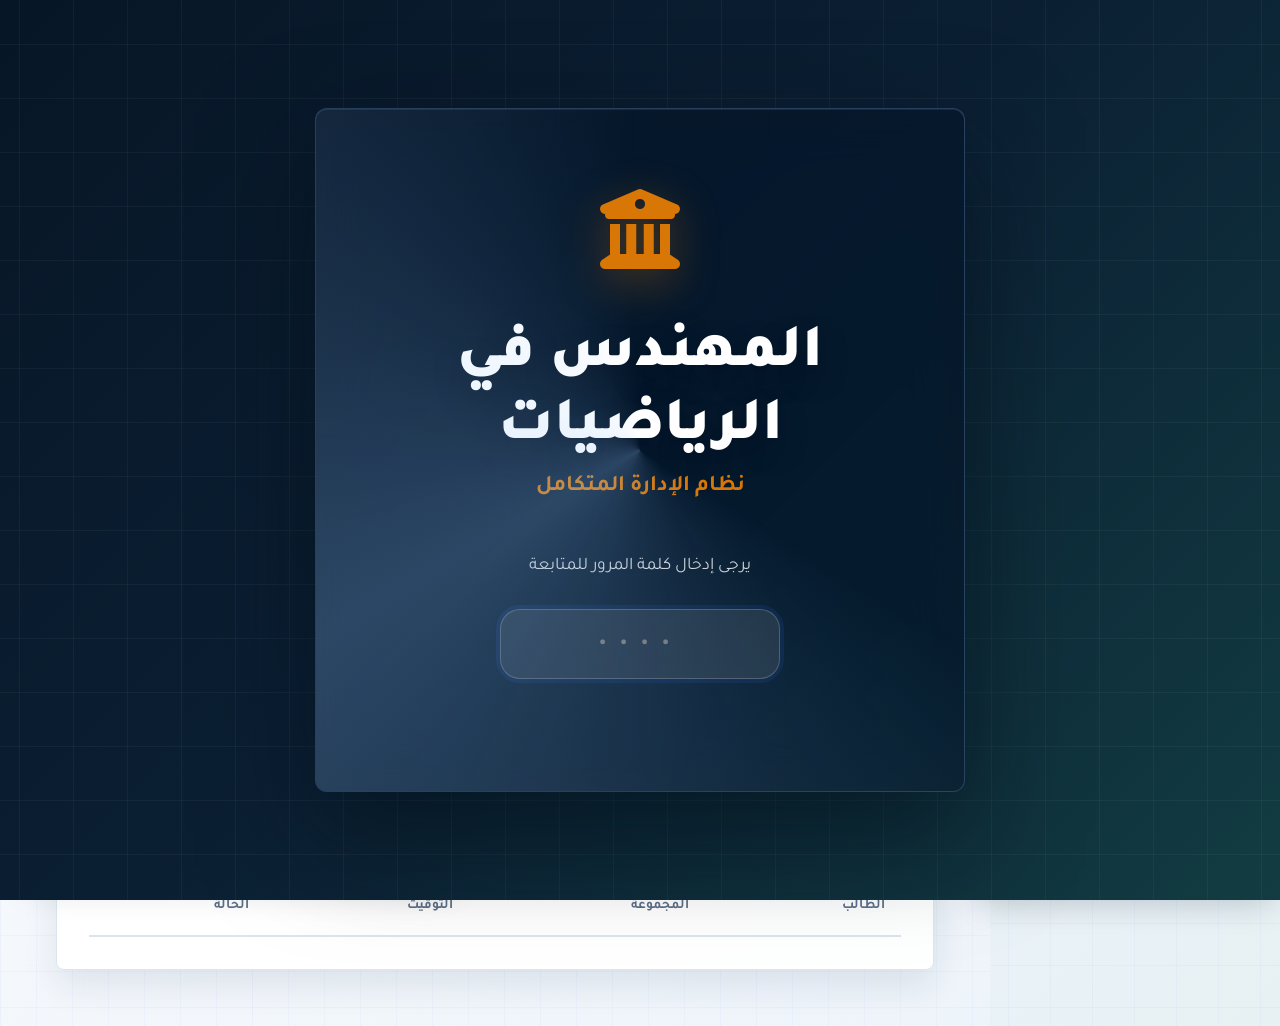
==== index.html @ e71663df "Add files via upload" ====
<!DOCTYPE html>
<html lang="ar" dir="rtl">

<head>
    <meta charset="UTF-8">
    <meta name="viewport" content="width=device-width, initial-scale=1.0">
    <meta name="theme-color" content="#4f46e5">
    <meta name="mobile-web-app-capable" content="yes">
    <meta name="apple-mobile-web-app-capable" content="yes">
    <meta name="apple-mobile-web-app-title" content="المهندس في الرياضيات">
    <title>المهندس في الرياضيات | نظام الإدارة</title>
    <style>
        .search-results-dropdown {
            position: absolute;
            top: 100%;
            left: 0;
            right: 0;
            background: white;
            border: 1px solid var(--border);
            border-radius: 12px;
            box-shadow: var(--shadow-lg);
            z-index: 1000;
            max-height: 250px;
            overflow-y: auto;
            margin-top: 5px;
        }

        .result-item {
            padding: 0.8rem 1.2rem;
            cursor: pointer;
            border-bottom: 1px solid var(--bg-light);
            transition: background 0.2s;
            text-align: right;
            display: flex;
            justify-content: space-between;
            align-items: center;
        }

        .result-item:hover {
            background: var(--bg-hover);
        }

        .result-item strong {
            color: var(--primary);
        }

        .result-item small {
            color: var(--text-muted);
            font-family: monospace;
        }

        .grid-archive {
            display: grid;
            grid-template-columns: repeat(auto-fill, minmax(280px, 1fr));
            gap: 1.5rem;
        }

        .status-badge {
            display: inline-flex;
            align-items: center;
            gap: 6px;
            padding: 4px 12px;
            border-radius: 99px;
            font-weight: 600;
            font-size: 0.85rem;
            text-transform: uppercase;
        }
    </style>
    <link rel="manifest" href="manifest.webmanifest">
    <link rel="icon" href="app-icon-192.png" type="image/png">
    <link rel="apple-touch-icon" href="apple-touch-icon.png">
    <link rel="stylesheet" href="style.css">
    <!-- Google Fonts: non-blocking عند offline -->
    <link rel="preconnect" href="https://fonts.googleapis.com">
    <link href="https://fonts.googleapis.com/css2?family=Outfit:wght@300;400;500;600;700&display=swap" rel="stylesheet"
        media="print" onload="this.media='all'" onerror="this.remove()">
    <noscript>
        <link href="https://fonts.googleapis.com/css2?family=Outfit:wght@300;400;500;600;700&display=swap"
            rel="stylesheet">
    </noscript>
    <style>
        /* Fallback font stack عند عدم توفر الإنترنت */
        body {
            font-family: 'Outfit', 'Segoe UI', Tahoma, Arial, sans-serif;
        }
    </style>
    <!-- Font Awesome: non-blocking عند offline -->
    <link rel="stylesheet" href="https://cdnjs.cloudflare.com/ajax/libs/font-awesome/6.4.0/css/all.min.css"
        media="print" onload="this.media='all'" onerror="this.remove()">
    <noscript>
        <link rel="stylesheet" href="https://cdnjs.cloudflare.com/ajax/libs/font-awesome/6.4.0/css/all.min.css">
    </noscript>
    <script src="https://cdn.jsdelivr.net/npm/chart.js" defer
        onerror="console.warn('Chart.js not available offline')"></script>
</head>

<body>

    <div class="splash-overlay" id="app-splash" style="display:flex;">
        <div class="splash-background"></div>
        <div class="splash-content">
            <div class="splash-glass">
                <div class="splash-logo" style="margin-bottom: 1.5rem;">
                    <i class="fas fa-university"></i>
                </div>
                <h1 class="splash-title" id="splash-center-name">المهندس في الرياضيات</h1>
                <p class="splash-subtitle">نظام الإدارة المتكامل</p>

                <div id="password-screen">
                    <p style="color: rgba(255,255,255,0.8); margin-bottom: 2rem; font-size: 1.1rem;">يرجى إدخال كلمة
                        المرور للمتابعة</p>
                    <div style="display: flex; gap: 0.5rem; justify-content: center; margin-bottom: 2rem;">
                        <input type="password" id="app-password-input" class="form-input"
                            style="width: 280px; text-align: center; font-size: 2rem; letter-spacing: 12px; height: 70px; margin-bottom: 0; background: rgba(255,255,255,0.1); border-color: rgba(255,255,255,0.2); color: #fff; border-radius: 20px;"
                            placeholder="••••" maxlength="8" oninput="checkAppPassword(this.value)">
                    </div>
                    <div id="password-error"
                        style="color: #f43f5e; font-weight: 700; display: none; margin-bottom: 1rem;">
                        <i class="fas fa-exclamation-triangle"></i> كلمة المرور غير صحيحة!
                    </div>
                    <div id="password-success"
                        style="color: #10b981; font-weight: 700; display: none; margin-bottom: 1rem;">
                        <i class="fas fa-check-circle"></i> تم تسجيل الدخول بنجاح!
                    </div>
                </div>

                <div id="loading-screen" style="display: none;">
                    <div class="splash-glass-loader">
                        <div class="splash-loader">
                            <div class="loader-bar"></div>
                        </div>
                    </div>
                    <p class="splash-welcome" style="color: #fff; font-size: 1.1rem; margin-top: 1rem;">جاري تهيئة
                        النظام...</p>
                </div>
            </div>
        </div>
    </div>

    <div class="sidebar-overlay" onclick="toggleMobileSidebar()" id="sidebar-overlay"></div>

    <!-- Sidebar -->
    <aside class="sidebar" id="sidebar">
        <div class="logo">
            <i class="fas fa-book-open"></i> <span id="nav-logo-name">المهندس في الرياضيات</span>
        </div>
        <div id="current-grade-badge"
            style="text-align: center; margin-bottom: 1.5rem; padding: 0.5rem; background: var(--bg-light); border-radius: 10px; font-weight: 700; color: var(--primary);">
            الصف الدراسي
        </div>
        <button class="btn" onclick="showGradeSelection()"
            style="width: 100%; margin-bottom: 1.5rem; background: var(--primary); color: white; border-radius: 12px; font-weight: 600; font-size: 0.9rem;">
            <i class="fas fa-layer-group"></i> بوابة اختيار المرحلة
        </button>
        <nav>
            <ul class="nav-links">
                <li class="nav-item" data-rbac="all" data-secretary-visible>
                    <a href="#" class="nav-link" onclick="showGradeSelection()">
                        <i class="fas fa-university" style="color: var(--accent);"></i>
                        <span>إدارة المجموعات والمراحل</span>
                    </a>
                </li>
                <li class="nav-item" data-rbac="admin">
                    <a href="#" class="nav-link active" id="nav-dashboard" onclick="showSection('dashboard', this)">
                        <i class="fas fa-home"></i>
                        <span>الرئيسية | الملخص</span>
                    </a>
                </li>
                <li class="nav-item" data-rbac="admin">
                    <a href="#" class="nav-link" id="nav-login-systems" onclick="showSection('login-systems', this)">
                        <i class="fas fa-user-shield" style="color:#f59e0b;"></i>
                        <span>أنظمة الدخول</span>
                    </a>
                </li>
                <li class="nav-item" data-rbac="all" data-secretary-visible>
                    <a href="#" class="nav-link" onclick="showSection('students', this)">
                        <i class="fas fa-user-graduate"></i>
                        <span>إدارة الطلاب</span>
                    </a>
                </li>
                <li class="nav-item" data-rbac="all" data-secretary-visible>
                    <a href="#" class="nav-link" onclick="showSection('attendance', this)">
                        <i class="fas fa-qrcode"></i>
                        <span>الحضور والمسح</span>
                    </a>
                </li>
                <li class="nav-item" data-rbac="all">
                    <a href="#" class="nav-link" id="nav-subscriptions" onclick="showSection('subscriptions', this)">
                        <i class="fas fa-money-check-alt" style="color:#10b981;"></i>
                        <span>تسجيل الاشتراكات الشهرية</span>
                    </a>
                </li>
                <li class="nav-item" data-rbac="all" data-secretary-visible>
                    <a href="#" class="nav-link" id="nav-groups" onclick="showSection('groups', this)">
                        <i class="fas fa-layer-group"></i> إدارة المجموعات
                    </a>
                </li>
                <li class="nav-item" data-rbac="all" data-secretary-visible>
                    <a href="#" class="nav-link" onclick="showSection('absence', this)">
                        <i class="fas fa-user-clock"></i>
                        <span>متابعة الغياب اليومي</span>
                    </a>
                </li>
                <li class="nav-item" data-rbac="all">
                    <a href="#" class="nav-link" onclick="showSection('exams', this)">
                        <i class="fas fa-file-invoice"></i>
                        <span>نتائج الامتحانات</span>
                    </a>
                </li>
                <li class="nav-item" data-rbac="all">
                    <a href="#" class="nav-link" id="nav-ai-exam-builder"
                        onclick="showSection('ai-exam-builder', this)">
                        <i class="fas fa-robot" style="color:#7c3aed;"></i>
                        <span>اختبارات الذكاء الاصطناعي</span>
                    </a>
                </li>


                <li class="nav-item" data-rbac="all">
                    <a href="#" class="nav-link" onclick="showSection('fast-grading', this)">
                        <i class="fas fa-bolt" style="color:var(--vibrant-orange)"></i>
                        <span>الرصد السريع</span>
                    </a>
                </li>
                <li class="nav-item" data-rbac="admin">
                    <a href="#" class="nav-link" id="nav-certificates" onclick="showSection('certificates', this)">
                        <i class="fas fa-certificate"></i> الشهادات
                    </a>
                </li>
                <li class="nav-item" data-rbac="admin">
                    <a href="#" class="nav-link" id="nav-hall" onclick="showSection('hall', this)">
                        <i class="fas fa-trophy"></i> لوحة الشرف
                    </a>
                </li>
                <li class="nav-item" data-rbac="admin">
                    <a href="#" class="nav-link" id="nav-analytics" onclick="showSection('analytics', this)">
                        <i class="fas fa-brain"></i> تحليلات AI
                    </a>
                </li>


                <li class="nav-item" data-rbac="admin">
                    <a href="#" class="nav-link" id="nav-daily-treasury" onclick="showSection('daily-treasury', this)">
                        <i class="fas fa-cash-register" style="color:var(--accent)"></i>
                        <span>الخزنة اليومية (العهدة)</span>
                    </a>
                </li>
                <li class="nav-item" data-rbac="admin">
                    <a href="#" class="nav-link" id="nav-shifts" onclick="showSection('shifts', this)">
                        <i class="fas fa-clock" style="color:var(--royal-gold)"></i>
                        <span>تسجيل الشفتات (Staff)</span>
                    </a>
                </li>
                <li class="nav-item" data-rbac="admin">
                    <a href="#" class="nav-link" id="nav-teachers" onclick="showSection('teachers', this)">
                        <i class="fas fa-chalkboard-teacher" style="color:#8b5cf6;"></i>
                        <span>حسابات المدرسين</span>
                    </a>
                </li>
                <li class="nav-item" data-rbac="admin">
                    <a href="#" class="nav-link" id="nav-teachers-attendance"
                        onclick="showSection('teachers-attendance', this)">
                        <i class="fas fa-clipboard-check" style="color:#0ea5e9;"></i>
                        <span>تحضير المدرسين</span>
                    </a>
                </li>
                <li class="nav-item" data-rbac="admin">
                    <a href="#" class="nav-link" id="nav-halls"
                        onclick="showSection('halls', this)">
                        <i class="fas fa-building" style="color:#8b5cf6;"></i>
                        <span>إدارة القاعات</span>
                    </a>
                </li>
                <li class="nav-item" data-rbac="admin">
                    <a href="#" class="nav-link" id="nav-canteen"
                        onclick="showSection('canteen', this)">
                        <i class="fas fa-store" style="color:#f59e0b;"></i>
                        <span>حساب الكانتين</span>
                    </a>
                </li>
                <li class="nav-item" data-rbac="admin">
                    <a href="#" class="nav-link" onclick="showSection('payments', this)">
                        <i class="fas fa-wallet"></i>
                        <span>الخزينة والمالية</span>
                    </a>
                </li>
                <li class="nav-item" data-rbac="all">
                    <a href="#" class="nav-link" id="nav-receipts" onclick="showSection('receipts', this)">
                        <i class="fas fa-receipt" style="color:var(--vibrant-orange)"></i>
                        <span>وصولات الدفع</span>
                    </a>
                </li>
                <li class="nav-item" data-rbac="admin">
                    <a href="#" class="nav-link" id="nav-backup" onclick="showSection('backup', this)">
                        <i class="fas fa-shield-alt" style="color:var(--accent)"></i>
                        <span>مركز حماية البيانات</span>
                    </a>
                </li>
                <li class="nav-item" data-rbac="all">
                    <a href="#" class="nav-link" id="nav-idcards" onclick="showSection('idcards', this)">
                        <i class="fas fa-id-card" style="color:var(--electric-cyan)"></i>
                        <span>طباعة الأكواد</span>
                    </a>
                </li>
                <li class="nav-item" data-rbac="admin">
                    <a href="#" class="nav-link" id="nav-platform-codes" onclick="showSection('platform-codes', this)">
                        <i class="fas fa-ticket-alt" style="color:var(--accent)"></i>
                        <span>أكواد المنصة</span>
                    </a>
                </li>
                <li class="nav-item" data-rbac="admin">
                    <a href="#" class="nav-link" id="nav-platform-activation"
                        onclick="showSection('platform-activation', this)">
                        <i class="fas fa-graduation-cap" style="color:#8b5cf6"></i>
                        <span>تفعيل كورسات المنصة</span>
                    </a>
                </li>
                <li class="nav-item" data-rbac="all" data-secretary-visible
                    style="margin-top: 1rem; border-top: 1px solid rgba(255,255,255,0.1); padding-top: 1rem;">
                    <button class="btn btn-primary" onclick="enterPortalMode()"
                        style="width: 100%; border-radius: 12px; height: 50px;">
                        <i class="fas fa-door-open"></i> بوابة الحضور
                    </button>
                </li>
            </ul>
        </nav>
        <div style="padding: 1rem; border-top: 1px solid var(--border); margin-top: auto;">
            <div style="display: flex; align-items: center; gap: 8px; margin-bottom: 0.5rem; font-size: 0.8rem;">
                <span id="sync-indicator"
                    style="width: 8px; height: 8px; background: #94a3b8; border-radius: 50%;"></span>
                <span id="sync-status" style="color: var(--text-muted);">غير متصل بالمجلد</span>
            </div>
            <button id="link-folder-btn" class="btn"
                style="width: 100%; font-size: 0.75rem; background: var(--bg-light); border: 1px solid var(--border); border-radius: 8px; padding: 8px;">
                <i class="fas fa-link"></i> <span>ربط مجلد المزامنة</span>
            </button>
        </div>
    </aside>

    <!-- Main Content -->
    <main class="main-content">
        <header>
            <div style="display: flex; align-items: center; gap: 1rem;">
                <!-- Mobile Menu Toggle -->
                <button class="mobile-toggle" onclick="toggleMobileSidebar()" style="display: none;">
                    <i class="fas fa-bars"></i>
                </button>
                <div class="header-text">
                    <h1 id="page-title">مرحباً بك! 👋</h1>
                    <p style="color: var(--text-muted); margin-top: 0.5rem; font-size: 0.9rem;">إليك ملخص ما يحدث
                        اليوم
                        في دروسك.</p>
                </div>
            </div>
            <div style="display: flex; align-items: center; gap: 1rem;">
                <!-- Zoom Controls -->

                <!-- ─── زرار تثبيت التطبيق كـ PWA ─── -->
                <button id="pwa-install-btn" style="display:none; align-items:center; gap:8px; 
                         background: linear-gradient(135deg, #4f46e5, #7c3aed); 
                         color:white; border:none; border-radius:12px; 
                         padding:0.6rem 1.2rem; font-weight:700; font-size:0.9rem;
                         cursor:pointer; box-shadow: 0 4px 15px rgba(79,70,229,0.4);" onclick="triggerPWAInstall()">
                    <i class="fas fa-download"></i>
                    <span>تثبيت التطبيق</span>
                </button>
                <div class="zoom-controls">
                    <button onclick="changeAppZoom(-0.1)" class="btn-zoom" title="تصغير"><i
                            class="fas fa-search-minus"></i></button>
                    <span id="zoom-value" style="font-weight: 700; min-width: 40px; text-align: center;">100%</span>
                    <button onclick="changeAppZoom(0.1)" class="btn-zoom" title="تكبير"><i
                            class="fas fa-search-plus"></i></button>
                    <button onclick="resetAppZoom()" class="btn-zoom" style="margin-right: 5px;" title="إعادة ضبط"><i
                            class="fas fa-sync-alt"></i></button>
                </div>

                <div class="user-profile">
                    <div id="grade-label"
                        style="margin-left: 1rem; font-weight: 700; color: var(--primary); padding: 0.3rem 0.8rem; background: rgba(79, 70, 229, 0.1); border-radius: 50px;">
                        ... الدراسية</div>
                    <div class="avatar">M</div>
                    <span style="font-weight: 600;">المدير العام</span>
                </div>
            </div>
        </header>

        <!-- Dashboard Section -->
        <section id="dashboard-section" class="fade-in">
            <div style="display: flex; gap: 1rem; margin-bottom: 2rem; justify-content: flex-end;">
                <button class="btn"
                    style="background: rgba(16, 185, 129, 0.1); color: var(--accent); border: 1px solid var(--accent); border-radius: 12px; font-weight: 700; padding: 0.8rem 1.5rem;"
                    onclick="exportData()">
                    <i class="fas fa-shield-alt"></i> نسخة احتياطية سريعة
                </button>
                <button class="btn"
                    style="background: var(--primary); color: white; border: 1px solid var(--primary); border-radius: 12px; font-weight: 700; padding: 0.8rem 1.5rem;"
                    onclick="exportStudentsToFirebase()" id="btn-export-firebase">
                    <i class="fas fa-cloud-upload-alt"></i> تصدير الطلاب للمنصة
                </button>
                <button class="btn"
                    style="background: var(--bg-light); border: 1px solid var(--border); border-radius: 12px; font-weight: 600;"
                    onclick="showSection('backup')">
                    <i class="fas fa-cog"></i> إعدادات البيانات
                </button>
            </div>
            <div class="stats-grid">
                <div class="card">
                    <div class="card-title">إجمالي الطلاب <i class="fas fa-users" style="color: var(--primary)"></i>
                    </div>
                    <div class="card-value" id="total-students">0</div>
                </div>
                <div class="card">
                    <div class="card-title">الحضور اليوم <i class="fas fa-check-circle"
                            style="color: var(--accent)"></i></div>
                    <div class="card-value" id="present-today">0</div>
                </div>
                <div class="card">
                    <div class="card-title">إيرادات الشهر <i class="fas fa-coins" style="color: var(--secondary)"></i>
                    </div>
                    <div class="card-value" id="monthly-revenue">0 <small style="font-size: 1rem">ج.م</small></div>
                </div>
                <div class="card">
                    <div class="card-title">المستحقات المتبقية <i class="fas fa-exclamation-triangle"
                            style="color: var(--danger)"></i></div>
                    <div class="card-value text-danger" id="total-debt">0 <small style="font-size: 1rem">ج.م</small>
                    </div>
                </div>
            </div>

            <h3 style="margin: 2rem 0 1rem; font-weight: 700;">توزيع الطلاب على المجموعات 📊</h3>
            <div id="dashboard-groups-grid"
                style="display: grid; grid-template-columns: repeat(auto-fill, minmax(200px, 1fr)); gap: 1rem; margin-bottom: 2rem;">
                <!-- Filled via JS -->
            </div>

            <div class="data-table-container">
                <div style="display: flex; justify-content: space-between; align-items: center; margin-bottom: 2rem;">
                    <h3 style="font-weight: 700;">آخر عمليات الحضور</h3>
                    <button class="btn btn-primary" onclick="showSection('attendance')">
                        <i class="fas fa-expand"></i> تشغيل الماسح الضوئي
                    </button>
                </div>
                <table>
                    <thead>
                        <tr>
                            <th>الطالب</th>
                            <th>المجموعة</th>
                            <th>التوقيت</th>
                            <th>الحالة</th>
                        </tr>
                    </thead>
                    <tbody id="recent-attendance">
                        <!-- Filled via JS -->
                    </tbody>
                </table>
            </div>
        </section>

        <!-- Absence Manager Section -->
        <section id="absence-section" style="display:none;" class="fade-in">
            <div style="display: flex; justify-content: space-between; align-items: center; margin-bottom: 2rem;">
                <h2 style="font-weight: 700;">متابعة الغياب اليومي 🚨</h2>
                <div style="display: flex; gap: 0.8rem; align-items: center; flex-wrap: wrap;">
                    <div
                        style="display: flex; align-items: center; gap: 0.5rem; background: var(--bg-light); padding: 0.3rem 1rem; border-radius: 12px; border: 1px solid var(--border);">
                        <label style="font-weight: 600; white-space: nowrap;">المجموعة:</label>
                        <select id="absence-group-filter" class="form-input"
                            style="margin-bottom: 0; min-width: 150px; border: none; background: transparent; padding: 0.2rem;"
                            onchange="generateAbsenceReport()">
                            <option value="all">كل المجموعات</option>
                        </select>
                    </div>
                    <button class="btn" style="background: var(--bg-light); border: 1px solid var(--border);"
                        onclick="showAbsenceArchive()">
                        <i class="fas fa-archive"></i> الأرشيف
                    </button>
                    <button class="btn btn-primary" style="background: var(--danger);"
                        onclick="archiveAbsenceSession()">
                        <i class="fas fa-save"></i> أرشفة غياب اليوم
                    </button>
                    <button class="btn btn-primary" onclick="generateAbsenceReport()">
                        <i class="fas fa-sync"></i> تحديث
                    </button>
                </div>
            </div>
            <div style="display: grid; grid-template-columns: 1fr 1fr; gap: 2rem;">
                <!-- Left: Presence for today -->
                <div class="data-table-container">
                    <h3 style="margin-bottom: 1rem;"><i class="fas fa-user-check" style="color:var(--accent)"></i>
                        طلاب
                        جلسة التحضير الحالية</h3>
                    <table>
                        <thead>
                            <tr>
                                <th>الطالب</th>
                                <th>توقيت المسح</th>
                                <th>الحالة</th>
                            </tr>
                        </thead>
                        <tbody id="absence-present-list">
                            <!-- Filled via JS -->
                        </tbody>
                    </table>
                </div>

                <!-- Right: Absence for today -->
                <div class="data-table-container">
                    <h3 style="margin-bottom: 1rem;"><i class="fas fa-user-times" style="color:var(--danger)"></i>
                        كشف
                        طلاب الغياب (اليوم)</h3>
                    <table>
                        <thead>
                            <tr>
                                <th>اسم الطالب</th>
                                <th>المجموعة</th>
                                <th>حالة الحضور</th>
                                <th>إجراء</th>
                            </tr>
                        </thead>
                        <tbody id="absence-list">
                            <!-- Filled via JS -->
                        </tbody>
                    </table>
                </div>
            </div>
        </section>





        <!-- Analytics Section -->
        <section id="analytics-section" style="display:none;" class="fade-in">
            <h2 style="margin-bottom: 2rem;">لوحة التحليلات الذكية والتوقعية (AI Insights) 🧠</h2>

            <!-- AI Summary Cards -->
            <div class="stats-grid">
                <div class="card ai-card" style="border: 2px solid var(--electric-cyan);">
                    <div class="card-title">مؤشر مخاطر التسرب <i class="fas fa-exclamation-triangle"
                            style="color:var(--danger)"></i></div>
                    <div class="card-value" id="ai-dropout-risk">0</div>
                    <p style="font-size:0.8rem; color:var(--text-muted);">طلاب بحاجة لمتابعة عاجلة</p>
                </div>
                <div class="card ai-card" style="border: 2px solid var(--accent);">
                    <div class="card-title">نجوم المستقبل المبدعين <i class="fas fa-star"
                            style="color:var(--warning)"></i></div>
                    <div class="card-value" id="ai-rising-stars">0</div>
                    <p style="font-size:0.8rem; color:var(--text-muted);">طلاب في تحسن أكاديمي ملحوظ</p>
                </div>
                <div class="card ai-card" style="border: 2px solid var(--primary);">
                    <div class="card-title">متوسط الالتزام العام <i class="fas fa-chart-line"></i></div>
                    <div class="card-value" id="ai-avg-engagement">0%</div>
                    <p style="font-size:0.8rem; color:var(--text-muted);">بناءً على الحضور والتفاعل</p>
                </div>
            </div>

            <!-- Risk List -->
            <div class="data-table-container" style="margin-bottom: 2rem; border-right: 5px solid var(--danger);">
                <h3 style="margin-bottom: 1.5rem;"><i class="fas fa-user-ninja"></i> طلاب تحت المراقبة (Risk
                    Management)
                </h3>
                <div id="ai-risk-list">
                    <!-- List of students with high risk populated via JS -->
                </div>
            </div>

            <div class="stats-grid" style="grid-template-columns: repeat(2, 1fr);">
                <div class="card" style="height: 400px;">
                    <h3>توزيع الطلاب حسب الصف الدراسي</h3>
                    <canvas id="grade-chart-canvas"></canvas>
                </div>
                <div class="card" style="height: 400px;">
                    <h3>الإيرادات مقابل المصروفات (شهرياً)</h3>
                    <canvas id="finance-chart-canvas"></canvas>
                </div>
            </div>
        </section>



        <!-- Hall of Fame Section -->
        <section id="fame-section" style="display:none;" class="fade-in">
            <div class="fame-header" style="text-align: center; margin-bottom: 4rem;">
                <h1 style="font-size: 3.5rem; color: #ffd700; text-shadow: 0 0 20px rgba(255,215,0,0.5);">قاعة
                    المشاهير
                    (Hall of Fame) 🏆</h1>
                <p style="color: var(--text-muted); font-size: 1.2rem;">نحتفل بأبطالنا المتميزين كل شهر</p>
            </div>

            <div id="fame-podium" class="podium-container">
                <!-- Podium via JS -->
            </div>

            <div class="data-table-container" style="margin-top: 4rem;">
                <h3 style="margin-bottom: 1rem;">قائمة الشرف الذهبية</h3>
                <table>
                    <thead>
                        <tr>
                            <th>الترتيب</th>
                            <th>الطالب</th>
                            <th>عدد النقاط</th>
                            <th>اللقب المستحق</th>
                        </tr>
                    </thead>
                    <tbody id="fame-list">
                        <!-- List via JS -->
                    </tbody>
                </table>
            </div>
        </section>

        <!-- Exams Section -->
        <section id="exams-section" style="display:none;" class="fade-in">
            <div style="display: flex; justify-content: space-between; align-items: center; margin-bottom: 2rem;">
                <h2 style="font-weight: 700;">إدارة الامتحانات الورقية 📝</h2>
                <div style="display: flex; gap: 1rem;">
                    <button class="btn btn-primary" style="background: var(--accent);" onclick="window.print()">
                        <i class="fas fa-print"></i> طباعة النتائج
                    </button>
                    <button class="btn btn-primary" onclick="toggleModal('exam-modal', true)">
                        <i class="fas fa-plus-circle"></i> إضافة امتحان جديد
                    </button>
                    <button class="btn btn-primary" style="background:#0ea5e9;" onclick="showReceiveExamsModal()">
                        <i class="fas fa-cloud-download-alt"></i> استلام الاختبارات
                    </button>
                </div>
            </div>
            <div class="data-table-container">
                <table>
                    <thead>
                        <tr>
                            <th>اسم الامتحان</th>
                            <th>تاريخ الامتحان</th>
                            <th>الدرجة الكلية</th>
                            <th>متوسط الدرجات</th>
                            <th style="text-align: center;">عرض النتائج</th>
                        </tr>
                    </thead>
                    <tbody id="exams-list">
                        <!-- Filled via JS -->
                    </tbody>
                </table>
            </div>
        </section>





        <!-- Fast Grading Section (The High-Tech Feature) -->
        <section id="fast-grading-section" style="display:none;" class="fade-in text-center">
            <h2 style="margin-bottom: 2rem;">نظام الرصد السريع بالذكاء الاصطناعي (AI Scanner Grading) ⚡</h2>

            <div style="display: grid; grid-template-columns: 1.5fr 1fr; gap: 2.5rem;">
                <!-- Scanner View -->
                <div class="card" style="padding: 2rem; border: 4px solid var(--primary); border-radius: 32px;">
                    <div id="fast-reader"
                        style="width: 100%; border-radius: 20px; overflow: hidden; margin-bottom: 1.5rem;"></div>

                    <div
                        style="padding: 1rem; background: var(--bg-light); border-radius: 15px; margin-top: 1rem; position: relative;">
                        <h4 style="margin-bottom: 0.5rem; font-size: 0.9rem;">إدخال يدوي:</h4>
                        <div style="display: flex; gap: 0.5rem;">
                            <input type="text" id="manual-grading-entry" placeholder="اسم الطالب..." class="form-input"
                                style="flex: 1; margin-bottom: 0; padding: 0.5rem;"
                                oninput="searchManualStudent(this.value, 'grading')">
                            <button class="btn btn-primary" style="padding: 0.5rem 1rem;"
                                onclick="processManualEntry('grading')">اختيار</button>
                        </div>
                        <div id="grading-manual-results" class="search-results-dropdown" style="display: none;">
                        </div>

                        <!-- Dedicated Barcode Mode for Hardware Devices -->
                        <div
                            style="padding: 1rem; background: #f0fdf4; border: 2px solid var(--accent); border-radius: 15px; margin-top: 1rem; position: relative; border-style: dashed;">
                            <h4
                                style="margin-bottom: 0.5rem; font-size: 0.9rem; color: var(--accent); font-weight: 700;">
                                <i class="fas fa-barcode"></i> مسح الباركود (جهاز الباركود):
                            </h4>
                            <input type="text" id="barcode-grading-entry" placeholder="قف هنا وابدأ المسح بالجهاز..."
                                class="form-input"
                                style="margin-bottom: 0; background: #ffffff; border-color: var(--accent); font-weight: 600;"
                                oninput="handleBarcodeGrading(this.value)">
                            <p style="font-size: 0.75rem; color: var(--accent); margin-top: 0.5rem; opacity: 0.8;">
                                سيتم فتح خانة الدرجة تلقائياً بمجرد قراءة الكود
                            </p>
                        </div>
                    </div>
                    <div style="display: grid; grid-template-columns: 1fr 1fr 1fr; gap: 1rem; margin-bottom: 1.5rem;">
                        <div style="flex: 1;">
                            <label style="font-weight: 700; margin-bottom: 0.5rem; display: block;">1.
                                الامتحان:</label>
                            <select id="fast-exam-select" class="form-input" style="height: 50px;"
                                onchange="updateFastExamMax()">
                                <option value="">-- اختر الامتحان --</option>
                            </select>
                        </div>
                        <div style="flex: 1;">
                            <label style="font-weight: 700; margin-bottom: 0.5rem; display: block;">2.
                                المجموعة:</label>
                            <select id="fast-group-select" class="form-input" style="height: 50px;">
                                <option value="">-- اختر المجموعة --</option>
                            </select>
                        </div>
                        <div style="flex: 0.5;">
                            <label style="font-weight: 700; margin-bottom: 0.5rem; display: block;">الدرجة:</label>
                            <input type="number" id="fast-max-marks" class="form-input"
                                style="height: 50px; text-align: center; font-weight: 800; border-color: var(--vibrant-orange);"
                                value="100">
                        </div>
                    </div>

                    <div
                        style="width: 100%; border-radius: 20px; overflow: hidden; position: relative; border: 2px solid var(--border);">
                        <!-- Camera view -->
                    </div>

                    <p style="margin-top: 1rem; color: var(--text-muted); font-size: 0.9rem;">وجه باركود الطالب
                        الموجود
                        على ورقة الإجابة نحو الكاميرا</p>
                </div>

                <!-- Grading Controls -->
                <div class="card"
                    style="display: flex; flex-direction: column; justify-content: center; background: #f8fafc; border: 2px dashed var(--border);">
                    <div id="fast-student-info" style="min-height: 350px;">
                        <div style="text-align: center; color: var(--text-muted); padding-top: 5rem;">
                            <i class="fas fa-qrcode"
                                style="font-size: 4rem; display: block; margin-bottom: 1rem; opacity: 0.3;"></i>
                            <p>في انتظار مسح ورقة الطالب...</p>
                        </div>
                    </div>
                </div>
            </div>

            <!-- Recent History -->
            <div class="data-table-container" style="margin-top: 3rem;">
                <div style="display: flex; justify-content: space-between; align-items: center; margin-bottom: 1rem;">
                    <h3 style="text-align: right;"><i class="fas fa-history"></i> آخر الأوراق التي تم رصدها</h3>
                    <div style="display: flex; gap: 1rem;">
                        <button class="btn btn-primary" onclick="markRemainingAsExamAbsent()"
                            style="background: var(--danger);">
                            <i class="fas fa-user-times"></i> تسجيل غياب باقي المجموعة
                        </button>
                        <button class="btn btn-primary" onclick="openGradingArchive()"
                            style="background: var(--primary);">
                            <i class="fas fa-archive"></i> أرشيف الامتحانات
                        </button>
                        <button class="btn btn-primary" onclick="printFastGradingReport()"
                            style="background: var(--accent);">
                            <i class="fas fa-print"></i> طباعة كشف الدرجات
                        </button>
                    </div>
                </div>
                <table>
                    <thead>
                        <tr>
                            <th>الطالب</th>
                            <th>الدرجة المرصودة</th>
                            <th>التوقيت</th>
                            <th>إجراء</th>
                        </tr>
                    </thead>
                    <tbody id="fast-history-list">
                        <!-- History via JS -->
                    </tbody>
                </table>
            </div>

            <!-- Pending list -->
            <div class="data-table-container"
                style="margin-top: 3rem; border: 2px solid #fee2e2; border-radius: 16px; overflow: hidden;">
                <div
                    style="display: flex; justify-content: space-between; align-items: center; padding: 1rem; background: #fff5f5;">
                    <h3 style="text-align: right; color: #991b1b; margin: 0;">
                        <i class="fas fa-user-clock"></i> طلاب بانتظار الرصد (المتبقيين)
                    </h3>
                    <span id="fast-pending-count"
                        style="background: #ef4444; color: white; padding: 2px 10px; border-radius: 20px; font-weight: 800;">0</span>
                </div>
                <table>
                    <thead>
                        <tr>
                            <th>الطالب</th>
                            <th>كود الطالب</th>
                            <th style="text-align: center;">إجراء سريع</th>
                        </tr>
                    </thead>
                    <tbody id="fast-pending-list">
                        <!-- Rendered via JS -->
                    </tbody>
                </table>
            </div>
        </section>

        <!-- Grading Archive Modal -->
        <div id="grading-archive-modal" class="modal-overlay" style="display: none;">
            <div class="modal-content" style="max-width: 800px; border-radius: 24px;">
                <div
                    style="display: flex; justify-content: space-between; align-items: center; margin-bottom: 2rem; border-bottom: 1px solid #eee; padding-bottom: 1rem;">
                    <h3 style="margin:0;"><i class="fas fa-archive"></i> أرشيف رصد الامتحانات</h3>
                    <button class="modal-close-btn" onclick="toggleModal('grading-archive-modal', false)"
                        style="position: static;">
                        <i class="fas fa-times"></i>
                    </button>
                </div>

                <div id="grading-archive-list" class="grid-archive"
                    style="max-height: 500px; overflow-y: auto; padding: 0.5rem;">
                    <!-- List of exams with marks -->
                </div>
            </div>
        </div>

        <!-- Groups Management Section -->
        <section id="groups-section" style="display:none;" class="fade-in">
            <div style="display: flex; justify-content: space-between; align-items: center; margin-bottom: 2rem;">
                <h2 style="font-weight: 700;">إدارة مجموعات المواعيد 👥</h2>
                <button class="btn btn-primary" onclick="toggleModal('group-modal', true)">
                    <i class="fas fa-plus"></i> إضافة مجموعة جديدة
                </button>
            </div>

            <div class="data-table-container">
                <table>
                    <thead>
                        <tr>
                            <th>اسم المجموعة</th>
                            <th>الموعد (الأيام/الساعة)</th>
                            <th>عدد الطلاب</th>
                            <th>إجراءات</th>
                        </tr>
                    </thead>
                    <tbody id="groups-list"></tbody>
                </table>
            </div>
        </section>

        <!-- Group Detail Section (Dynamic View) -->
        <section id="group-detail-section" style="display:none;" class="fade-in">
            <!-- Header -->
            <div
                style="display: flex; justify-content: space-between; align-items: center; margin-bottom: 2rem; background: white; padding: 1.5rem; border-radius: 15px; box-shadow: var(--shadow-sm);">
                <div>
                    <button class="btn" onclick="showSection('groups-section')"
                        style="margin-left: 1rem; background: #f1f5f9;">
                        <i class="fas fa-arrow-right"></i> عودة للمجموعات
                    </button>
                    <h2 id="active-group-detail-title"
                        style="display: inline-block; font-weight: 800; color: var(--primary);">اسم المجموعة</h2>
                </div>
                <div style="display: flex; gap: 1rem;">
                    <button class="btn" style="background: #eef2ff; color: var(--primary);"
                        onclick="openEditGroupModal()">
                        <i class="fas fa-edit"></i> تعديل بيانات المجموعة
                    </button>
                    <button class="btn btn-primary" onclick="openAddStudentForGroup()">
                        <i class="fas fa-user-plus"></i> إضافة طالب للمجموعة
                    </button>
                    <button class="btn" style="background: var(--vibrant-orange); color: white;"
                        onclick="openGroupScanner()">
                        <i class="fas fa-qrcode"></i> تسجيل حضور المجموعة
                    </button>
                </div>
            </div>

            <div style="display: grid; grid-template-columns: 2fr 1fr; gap: 2rem;">
                <!-- Students Table Column -->
                <div class="data-table-container">
                    <div
                        style="display: flex; justify-content: space-between; align-items: center; margin-bottom: 1rem;">
                        <h3 style="margin: 0;">طلبة المجموعة</h3>
                        <div style="position: relative; width: 300px;">
                            <i class="fas fa-search"
                                style="position: absolute; right: 12px; top: 50%; transform: translateY(-50%); color: var(--text-muted);"></i>
                            <input type="text" id="group-student-search" placeholder="بحث في هذه المجموعة..."
                                class="form-input" style="margin: 0; padding-right: 35px;"
                                oninput="renderGroupStudents()">
                        </div>
                    </div>
                    <table>
                        <thead>
                            <tr>
                                <th style="width:36px;">م</th>
                                <th>الطالب</th>
                                <th>تليفون ولي الأمر</th>
                                <th>النقاط</th>
                                <th>إجراءات</th>
                            </tr>
                        </thead>
                        <tbody id="active-group-students-list"></tbody>
                    </table>
                </div>

                <!-- Stats/History Column -->
                <div>
                    <div class="card"
                        style="margin-bottom: 1.5rem; background: var(--bg-light); border-right: 5px solid var(--accent);">
                        <div style="font-size: 0.9rem; color: var(--text-muted);">حضور اليوم</div>
                        <div style="display: flex; align-items: baseline; gap: 5px;">
                            <span id="active-group-present-today"
                                style="font-size: 2.5rem; font-weight: 800; color: var(--accent);">0</span>
                            <span style="color: var(--text-muted);">طالب حضروا</span>
                        </div>
                    </div>

                    <div class="card" style="background: white; padding: 1rem;">
                        <h4 style="margin-top: 0; border-bottom: 2px solid #f1f5f9; padding-bottom: 10px;">آخر
                            المسجلين
                            (اليوم)</h4>
                        <div id="active-group-recent-activity" style="max-height: 400px; overflow-y: auto;">
                            <!-- Activity list -->
                        </div>
                    </div>
                </div>
            </div>
        </section>

        <!-- ══════════════ أنظمة الدخول — إدارة حسابات السكرتارية ══════════════ -->
        <section id="login-systems-section" style="display:none;" class="fade-in">
            <div class="card" style="padding: 2rem; margin-bottom: 1.5rem;">
                <h3 style="margin-bottom: 0.5rem;"><i class="fas fa-user-shield" style="color:#f59e0b;"></i> أنظمة
                    الدخول</h3>
                <p style="color: var(--text-muted); font-size: 0.9rem; margin-bottom: 1.5rem;">
                    من هنا يمكنك إنشاء وإدارة حسابات السكرتارية. كل سكرتير يدخل بكلمة المرور الخاصة به،
                    وتُسجَّل كل عملية دفع يقوم بها تلقائياً باسمه في الخزينة والمالية والعهدة اليومية والأرشيف والوصولات
                    المطبوعة.
                </p>

                <div style="background: var(--bg-light); border-radius: 16px; padding: 1.5rem; margin-bottom: 1.5rem;">
                    <h4 style="margin-bottom: 1rem; font-size: 1rem;"><i class="fas fa-user-plus"></i> إضافة حساب سكرتير
                        جديد</h4>
                    <div style="display:flex; gap:1rem; flex-wrap:wrap; align-items:flex-end;">
                        <div style="flex:1; min-width:200px;">
                            <label
                                style="display:block; font-size:0.85rem; color:var(--text-muted); margin-bottom:4px;">اسم
                                السكرتير</label>
                            <input type="text" id="new-secretary-name" class="form-input" placeholder="مثال: محمد"
                                style="margin-bottom:0;">
                        </div>
                        <div style="flex:1; min-width:200px;">
                            <label
                                style="display:block; font-size:0.85rem; color:var(--text-muted); margin-bottom:4px;">كلمة
                                المرور</label>
                            <input type="text" id="new-secretary-password" class="form-input"
                                placeholder="كلمة مرور خاصة به" style="margin-bottom:0;">
                        </div>
                        <button class="btn btn-primary" style="height:48px; border-radius:12px; padding:0 2rem;"
                            onclick="addNewSecretary()">
                            <i class="fas fa-plus"></i> إضافة الحساب
                        </button>
                    </div>
                </div>

                <div style="display:flex; justify-content:space-between; align-items:center; margin-bottom:1rem;">
                    <h4 style="margin:0; font-size: 1rem;"><i class="fas fa-users-cog"></i> حسابات السكرتارية الحالية
                    </h4>
                    <button class="btn" style="background:var(--bg-light); border-radius:10px; font-size:0.85rem;"
                        onclick="showSection('backup', document.getElementById('nav-login-systems'))">
                        <i class="fas fa-cloud"></i> الذهاب لمزامنة الأجهزة
                    </button>
                </div>
                <p style="color: var(--text-muted); font-size: 0.8rem; margin-top:-0.5rem; margin-bottom:1rem;">
                    تُحفظ حسابات السكرتارية محلياً فوراً، وتنتقل لباقي الأجهزة عند استخدام زر
                    "رفع/استلام كل البيانات" في صفحة مزامنة الأجهزة.
                </p>
                <div style="overflow-x:auto;">
                    <table style="width:100%;">
                        <thead>
                            <tr>
                                <th style="text-align:right; padding:8px;">اسم السكرتير</th>
                                <th style="text-align:right; padding:8px;">كلمة المرور</th>
                                <th style="text-align:right; padding:8px;">إجراءات</th>
                            </tr>
                        </thead>
                        <tbody id="secretaries-list"></tbody>
                    </table>
                </div>
            </div>
        </section>

        <section id="students-section" style="display:none;" class="fade-in">

            <!-- ══ بانر مزامنة طلاب الحجز ══ -->
            <div id="booking-sync-banner" style="display:flex; align-items:center; gap:14px; flex-wrap:wrap;
                       background:linear-gradient(135deg,#ecfdf5,#d1fae5);
                       border:1.5px solid #6ee7b7; border-radius:14px;
                       padding:14px 20px; margin-bottom:1.5rem;">
                <div style="flex:1; min-width:200px;">
                    <div style="font-weight:800; font-size:14px; color:#065f46;">
                        <i class="fas fa-link" style="margin-left:6px; color:#059669;"></i>
                        طلاب الحجز — مزامنة تلقائية مع المنصة
                    </div>
                    <div style="font-size:12px; color:#047857; margin-top:3px;">
                        يسحب الطلاب المعتمدين تلقائياً كل 5 دقائق ويضيفهم فوراً بدون إعادة تشغيل
                        <span id="booking-sync-last" style="display:none; font-weight:800; margin-right:8px;"></span>
                    </div>
                </div>
                <div style="display:flex; gap:10px; align-items:center;">
                    <span id="booking-sync-badge" style="display:none; background:#dc2626; color:#fff; border-radius:20px;
                               font-size:12px; font-weight:900; padding:4px 12px;"></span>
                    <button id="btn-import-bookings" onclick="importBookingStudents(false)" class="btn" style="background:#059669; color:white; border:none; border-radius:10px;
                               font-weight:700; padding:0.6rem 1.4rem; font-size:13px; cursor:pointer;">
                        <i class="fas fa-download"></i> مزامنة الآن
                    </button>
                </div>
            </div>
            <!-- ══ نهاية البانر ══ -->
            <div
                style="display: flex; justify-content: space-between; align-items: center; margin-bottom: 2rem; flex-wrap: wrap; gap: 1rem;">
                <h2 style="font-weight: 700;">إدارة سجلات الطلاب 📖</h2>

                <div style="display: flex; gap: 1rem; flex: 1; justify-content: flex-end; min-width: 300px;">
                    <button class="btn btn-primary" style="background: var(--primary);" onclick="printStudentsData()">
                        <i class="fas fa-list-alt"></i> كشف البيانات
                    </button>
                    <button class="btn btn-primary" style="background: var(--accent);"
                        onclick="printAttendanceSheets()">
                        <i class="fas fa-print"></i> كشوف الحضور
                    </button>
                    <div style="position: relative; flex: 1; max-width: 400px;">
                        <i class="fas fa-search"
                            style="position: absolute; right: 15px; top: 50%; transform: translateY(-50%); color: var(--text-muted);"></i>
                        <input type="text" id="student-search-input" class="form-input"
                            placeholder="بحث بالاسم أو الكود..." style="padding-right: 40px; margin-bottom: 0;"
                            oninput="renderStudents()">
                    </div>

                    <button class="btn" onclick="startSearchScanner()"
                        style="background: var(--vibrant-orange); color: white; white-space: nowrap;">
                        <i class="fas fa-barcode"></i> مسح سريع
                    </button>

                    <select id="filter-group" class="form-input" style="max-width: 200px; margin-bottom: 0;"
                        onchange="renderStudents()">
                        <option value="all">كل المجموعات</option>
                    </select>

                    <button class="btn btn-primary" onclick="openAddStudentModal()">
                        <i class="fas fa-user-plus"></i> إضافة طالب
                    </button>
                </div>
            </div>

            <div class="data-table-container">
                <table>
                    <thead>
                        <tr>
                            <th>الاسم</th>
                            <th>رقم الهاتف</th>
                            <th>ولي الأمر</th>
                            <th>تاريخ الانضمام</th>
                            <th>الرصيد/النقاط</th>
                            <th>إرسال QR Code</th>
                            <th>إجراءات</th>
                        </tr>
                    </thead>
                    <tbody id="students-list">
                        <!-- Filled via JS -->
                    </tbody>
                </table>
            </div>
        </section>

        <!-- Attendance Section -->
        <section id="attendance-section" style="display:none;" class="fade-in">
            <div style="display: flex; gap: 1rem; margin-bottom: 2rem;">
                <button class="btn btn-primary" id="attendance-mode-btn" onclick="toggleAttendanceView('scanner')"
                    style="background: var(--primary);">
                    <i class="fas fa-qrcode"></i> نظام المسح المباشر
                </button>
                <button class="btn" id="history-mode-btn" onclick="showAbsenceArchive()"
                    style="background: var(--bg-white); border: 1px solid var(--border);">
                    <i class="fas fa-archive"></i> أرشيف الجلسات المؤرشفة
                </button>
            </div>

            <div id="attendance-scanner-view">
                <!-- Session Status Badge -->
                <div id="session-status-badge" style="display: none; margin-bottom: 2rem; text-align: center;">
                    <span class="status-badge"
                        style="background: rgba(16, 185, 129, 0.2); color: var(--accent); padding: 0.5rem 1.5rem; font-size: 1rem;">
                        <i class="fas fa-circle" style="font-size: 0.7rem; margin-right: 5px;"></i> جلسة تشفير نشطة
                        الآن...
                    </span>
                </div>

                <div class="card" style="max-width: 650px; margin: 0 auto; text-align: center; padding: 3rem;">
                    <h3 style="margin-bottom: 1rem; font-size: 1.5rem;">الماسح والقارئ الذكي ⚡</h3>
                    <p style="color: var(--text-muted); margin-bottom: 2rem;">وجه رمز الاستجابة السريع (QR) الخاص
                        للطالب
                        للكاميرا</p>

                    <!-- Session Controls -->
                    <div
                        style="display: flex; gap: 1rem; justify-content: center; margin-bottom: 2.5rem; flex-wrap: wrap;">
                        <button id="start-session-btn" class="btn btn-primary" onclick="startLessonCoding()"
                            style="background: var(--accent); padding: 1rem 2.5rem; font-size: 1.1rem; border-radius: 15px; box-shadow: 0 10px 15px -3px rgba(16, 185, 129, 0.3);">
                            <i class="fas fa-play"></i> بدء تشفير الحصة
                        </button>
                        <button id="start-joint-session-btn" class="btn btn-primary"
                            onclick="openJointDaySelector(currentGrade, 'internal')"
                            style="background: var(--vibrant-orange); padding: 1rem 2.5rem; font-size: 1.1rem; border-radius: 15px; box-shadow: 0 10px 15px -3px rgba(249, 115, 22, 0.3);">
                            <i class="fas fa-layer-group"></i> بدء تشفير جماعي 🎭
                        </button>
                        <button id="pause-session-btn" class="btn btn-primary" onclick="pauseLessonCoding()"
                            style="background: var(--warning); padding: 1rem 2.5rem; font-size: 1.1rem; border-radius: 15px; box-shadow: 0 10px 15px -3px rgba(245, 158, 11, 0.3); display: none;">
                            <i class="fas fa-pause"></i> إيقاف مؤقت
                        </button>
                        <button id="resume-session-btn" class="btn btn-primary" onclick="resumeLessonCoding()"
                            style="background: var(--secondary); padding: 1rem 2.5rem; font-size: 1.1rem; border-radius: 15px; box-shadow: 0 10px 15px -3px rgba(124, 58, 237, 0.3); display: none;">
                            <i class="fas fa-play"></i> استكمال التشفير
                        </button>
                        <button id="end-session-btn" class="btn btn-primary" onclick="endLessonCoding()"
                            style="background: var(--danger); padding: 1rem 2.5rem; font-size: 1.1rem; border-radius: 15px; box-shadow: 0 10px 15px -3px rgba(239, 68, 68, 0.3); display: none;">
                            <i class="fas fa-stop"></i> إنهاء التشفير والحفظ
                        </button>
                    </div>

                    <div id="reader"
                        style="width: 100%; border-radius: 24px; overflow: hidden; border: 4px solid var(--bg-light); box-shadow: var(--shadow-lg); margin-bottom: 2rem;">
                    </div>

                    <div
                        style="margin-top: 2rem; padding: 1.5rem; background: var(--bg-light); border-radius: 20px; position: relative;">
                        <h4 style="margin-bottom: 1rem;"><i class="fas fa-keyboard"></i> إدخال يدوي (عند تعطل
                            القارئ)
                        </h4>
                        <div style="display: flex; gap: 0.5rem;">
                            <input type="text" id="manual-student-entry"
                                placeholder="ابحث باسم الطالب (في هذه المجموعة فقط)..." class="form-input"
                                style="flex: 1; margin-bottom: 0;" oninput="searchStudentSmart(this.value)">
                        </div>
                        <div id="attendance-manual-results" class="search-results-dropdown" style="display: none;">
                        </div>

                        <!-- Dedicated Barcode Mode for Attendance -->
                        <div
                            style="padding: 1rem; background: #f0fdf4; border: 2px solid var(--accent); border-radius: 15px; margin-top: 1rem; position: relative; border-style: dashed;">
                            <h4
                                style="margin-bottom: 0.5rem; font-size: 0.9rem; color: var(--accent); font-weight: 700;">
                                <i class="fas fa-barcode"></i> مسح الحضور بالجهاز (Hardware Scanner):
                            </h4>
                            <input type="text" id="barcode-attendance-entry" placeholder="قف هنا وابدأ المسح بالجهاز..."
                                class="form-input"
                                style="margin-bottom: 0; background: #ffffff; border-color: var(--accent); font-weight: 600;"
                                oninput="handleBarcodeAttendance(this.value)">
                            <p style="font-size: 0.75rem; color: var(--accent); margin-top: 0.5rem; opacity: 0.8;">
                                سيتم تسجيل الحضور تلقائياً بمجرد قراءة كود الطالب
                            </p>
                        </div>
                    </div>

                    <div id="student-result" style="margin-top: 2rem; font-size: 1.25rem;"></div>
                </div>

                <!-- Current Session Statistics Summary -->
                <div id="session-stats-grid" class="stats-grid"
                    style="display: none; margin-top: 3rem; max-width: 800px; margin-left: auto; margin-right: auto; grid-template-columns: repeat(3, 1fr);">
                    <div class="card"
                        style="padding: 1rem; text-align: center; border-bottom: 4px solid var(--primary);">
                        <div style="font-size: 0.8rem; color: var(--text-muted);">حضروا الآن</div>
                        <div id="stat-session-total"
                            style="font-size: 1.5rem; font-weight: 800; color: var(--primary);">0</div>
                    </div>
                    <div class="card"
                        style="padding: 1rem; text-align: center; border-bottom: 4px solid var(--accent);">
                        <div style="font-size: 0.8rem; color: var(--text-muted);">خالصين الشهر</div>
                        <div id="stat-session-paid" style="font-size: 1.5rem; font-weight: 800; color: var(--accent);">0
                        </div>
                    </div>
                    <div class="card"
                        style="padding: 1rem; text-align: center; border-bottom: 4px solid var(--vibrant-orange);">
                        <div style="font-size: 0.8rem; color: var(--text-muted);">تحصيل مالي</div>
                        <div id="stat-session-money"
                            style="font-size: 1.5rem; font-weight: 800; color: var(--vibrant-orange);">0
                            <small>ج.م</small>
                        </div>
                    </div>
                </div>

                <!-- Daily Treasury Access -->
                <div
                    style="max-width: 800px; margin: 1.5rem auto 0; display: flex; justify-content: space-between; align-items: center; gap: 10px;">
                    <button class="btn"
                        style="background: #f0fdf4; border: 2px solid #10b981; color: #166534; font-weight: 700; padding: 0.8rem 1.5rem; border-radius: 12px;"
                        onclick="showDailyTreasuryReport()">
                        <i class="fas fa-calculator"></i> عرض كشف تحصيل الخزنة اليومي 💸
                    </button>

                    <div style="display: flex; align-items: center; gap: 10px;">
                        <span style="font-size: 0.9rem; font-weight: 600; color: var(--text-muted);">المساعد الصوتي (نطق
                            الأسماء)</span>
                        <label class="switch"
                            style="position: relative; display: inline-block; width: 50px; height: 24px;">
                            <input type="checkbox" id="voice-feedback-toggle" checked
                                style="opacity: 0; width: 0; height: 0;">
                            <span class="slider"
                                style="position: absolute; cursor: pointer; top: 0; left: 0; right: 0; bottom: 0; background-color: #ccc; transition: .4s; border-radius: 34px;"></span>
                        </label>
                    </div>
                </div>

                <div id="current-session-container" class="data-table-container fade-in"
                    style="display: block; margin-top: 1rem; max-width: 800px; margin-left: auto; margin-right: auto;">
                    <div
                        style="display: flex; justify-content: space-between; align-items: center; margin-bottom: 1.5rem;">
                        <h3><i class="fas fa-user-check" style="color:var(--accent)"></i> طلاب جلسة التشفير الحالية
                        </h3>
                        <div style="display: flex; gap: 10px; align-items: center;">
                            <button class="btn btn-primary" style="background: var(--accent); padding: 0.5rem 1rem;"
                                onclick="printSessionAttendance()">
                                <i class="fas fa-print"></i> طباعة هذه القائمة
                            </button>
                            <span class="status-badge"
                                style="background: var(--primary); color: white; padding: 0.5rem 1rem; border-radius: 50px;">
                                <span id="session-count">0</span> طلاب
                            </span>
                        </div>
                    </div>
                    <table>
                        <thead>
                            <tr>
                                <th>اسم الطالب</th>
                                <th>توقيت المسح</th>
                                <th style="text-align: center;">إجراء</th>
                            </tr>
                        </thead>
                        <tbody id="session-attendance-list">
                            <!-- Injected via JS (renderSessionTable) -->
                        </tbody>
                    </table>
                </div>

                <!-- Daily Absence Table In Scanner View -->
                <div id="session-absence-container" class="data-table-container fade-in"
                    style="display: block; margin-top: 2rem; max-width: 800px; margin-left: auto; margin-right: auto; border-top: 3px solid var(--danger);">
                    <div
                        style="display: flex; justify-content: space-between; align-items: center; margin-bottom: 1.5rem;">
                        <h3><i class="fas fa-user-times" style="color:var(--danger)"></i> كشف الغياب اليومي (المتوقع
                            حضورهم)</h3>
                        <div style="display: flex; gap: 10px; align-items: center;">
                            <button class="btn"
                                style="background: var(--bg-light); border: 1px solid var(--border); padding: 0.5rem 1rem;"
                                onclick="printSessionAbsence()">
                                <i class="fas fa-print"></i> طباعة كشف الغياب
                            </button>
                            <span class="status-badge"
                                style="background: var(--danger); color: white; padding: 0.5rem 1rem; border-radius: 50px;">
                                <span id="session-absence-count">0</span> طالب
                            </span>
                        </div>
                    </div>
                    <table>
                        <thead>
                            <tr>
                                <th>اسم الطالب</th>
                                <th>المجموعة</th>
                                <th style="text-align: center;">إجراء</th>
                            </tr>
                        </thead>
                        <tbody id="session-absence-list">
                            <!-- Injected via JS (renderSessionTable) -->
                        </tbody>
                    </table>
                </div>
            </div>

            <div id="attendance-history-view" style="display: none;">
                <div class="card" style="margin-bottom: 2rem;">
                    <div style="display: flex; gap: 1.5rem; align-items: flex-end; flex-wrap: wrap;">
                        <div style="flex: 1; min-width: 200px;">
                            <label style="display: block; margin-bottom: 0.5rem; font-weight: 700;">اختر
                                اليوم:</label>
                            <input type="date" id="history-date-picker" class="form-input" style="margin-bottom: 0;"
                                onchange="renderHistoryByDate()">
                        </div>
                        <div style="flex: 1; min-width: 200px;">
                            <label style="display: block; margin-bottom: 0.5rem; font-weight: 700;">المجموعة:</label>
                            <select id="history-group-select" class="form-input" style="margin-bottom: 0;"
                                onchange="renderHistoryByDate()">
                                <option value="all">كل المجموعات</option>
                            </select>
                        </div>
                        <button class="btn btn-primary" style="background: var(--accent);"
                            onclick="printHistoryReport()">
                            <i class="fas fa-print"></i> طباعة كشف اليوم
                        </button>
                    </div>
                </div>

                <div class="data-table-container">
                    <div
                        style="display: flex; justify-content: space-between; align-items: center; margin-bottom: 1.5rem;">
                        <h3 id="history-title">سجل حضور يوم ...</h3>
                        <div style="display: flex; gap: 1rem;">
                            <span class="status-badge" style="background: #dcfce7; color: #166534">حاضر: <span
                                    id="history-present-count">0</span></span>
                            <span class="status-badge" style="background: #fee2e2; color: #991b1b">غائب: <span
                                    id="history-absent-count">0</span></span>
                        </div>
                    </div>
                    <table>
                        <thead>
                            <tr>
                                <th>اسم الطالب</th>
                                <th>المجموعة</th>
                                <th>التوقيت</th>
                                <th>الحالة</th>
                            </tr>
                        </thead>
                        <tbody id="history-attendance-list">
                            <!-- Injected via JS -->
                        </tbody>
                    </table>
                </div>
            </div>
        </section>

        <!-- Exam Preview Modal -->
        <div id="exam-preview-modal" class="modal-overlay" style="display: none;">
            <div class="modal-content" style="max-width: 800px; max-height: 90vh; overflow-y: auto; padding: 0;">
                <div id="exam-preview-content" style="padding: 3rem; background: white; min-height: 60vh;">
                    <!-- Preview content goes here -->
                </div>
                <div
                    style="position: sticky; bottom: 0; background: rgba(255,255,255,0.9); padding: 1.5rem; display: flex; gap: 1rem; justify-content: center; border-top: 1px solid var(--border); backdrop-filter: blur(5px);">
                    <button class="btn btn-primary" onclick="toggleModal('exam-preview-modal', false)">إغلاق
                        المعاينة</button>
                </div>
            </div>
        </div>



        <!-- Payments Section (Advanced Finance) -->
        <section id="payments-section" style="display:none;" class="fade-in">
            <div style="display: flex; justify-content: space-between; align-items: center; margin-bottom: 2rem;">
                <h2 style="font-weight: 700;">الإدارة المالية والمصاريف</h2>
                <div style="display: flex; gap: 1rem;">
                    <button class="btn btn-primary" onclick="printExpensesReport()" style="background: var(--primary);">
                        <i class="fas fa-print"></i> طباعة كشف المصروفات
                    </button>
                    <button class="btn btn-primary" onclick="toggleModal('expense-modal', true)"
                        style="background: var(--danger);">
                        <i class="fas fa-minus-circle"></i> تسجيل مصروفات
                    </button>
                </div>
            </div>

            <div class="stats-grid" style="grid-template-columns: repeat(auto-fit, minmax(190px, 1fr));">
                <div class="card">
                    <div class="card-title">المقبوضات الشهرية <i class="fas fa-calendar-alt"
                            style="color:var(--accent)"></i>
                    </div>
                    <div class="card-value" id="finance-income-monthly" style="color: var(--accent);">0 ج.م</div>
                    <small style="display:block; margin-top:0.4rem; color:var(--text-muted);">إجمالي الدورة
                        الحالية</small>
                </div>
                <div class="card" style="border-right: 4px solid #2563eb;">
                    <div class="card-title">اشتراكات الدروس <i class="fas fa-chalkboard-teacher"
                            style="color:#2563eb"></i>
                    </div>
                    <div class="card-value" id="finance-income-lesson" style="color: #2563eb;">0 ج.م</div>
                    <small style="display:block; margin-top:0.4rem; color:var(--text-muted);">مجموع اشتراكات
                        الدرس</small>
                </div>
                <div class="card" style="border-right: 4px solid #7c3aed;">
                    <div class="card-title">اشتراكات المنصة <i class="fas fa-laptop-code" style="color:#7c3aed"></i>
                    </div>
                    <div class="card-value" id="finance-income-platform" style="color: #7c3aed;">0 ج.م</div>
                    <small style="display:block; margin-top:0.4rem; color:var(--text-muted);">دفع المنصة + الاثنين
                        معاً</small>
                </div>
                <div class="card">
                    <div class="card-title">المقبوضات السنوية <i class="fas fa-chart-line"
                            style="color:var(--primary)"></i>
                    </div>
                    <div class="card-value" id="finance-income-yearly" style="color: var(--primary);">0 ج.م</div>
                </div>
                <div class="card">
                    <div class="card-title">إجمالي المصروفات <i class="fas fa-arrow-down"
                            style="color:var(--danger)"></i></div>
                    <div class="card-value" id="finance-expenses" style="color: var(--danger);">0 ج.م</div>
                </div>
                <div class="card ai-card">
                    <div class="card-title">صافي الربح <i class="fas fa-calculator"></i></div>
                    <div class="card-value" id="finance-net">0 ج.م</div>
                </div>
                <div class="card" style="border-right: 4px solid var(--vibrant-orange);">
                    <div class="card-title">نسبة السنتر <i class="fas fa-percentage"
                            style="color:var(--vibrant-orange)"></i></div>
                    <div class="card-value" id="finance-center-cut" style="color: var(--vibrant-orange);">0 ج.م</div>
                    <small id="center-percent-label" style="color:var(--text-muted)">بنسبة 0%</small>
                </div>
            </div>

            <div class="data-table-container" style="margin-top: 2rem; border-top: 5px solid var(--accent);">
                <h3><i class="fas fa-calendar-check" style="color: var(--accent);"></i> إدارة الاشتراك الشهري</h3>
                <div
                    style="display: flex; gap: 1.5rem; flex-wrap: wrap; align-items: flex-end; margin-top: 1rem; padding: 1rem; background: var(--bg-light); border-radius: 12px;">
                    <div style="flex: 1; min-width: 150px;">
                        <label style="display: block; margin-bottom: 0.5rem; font-weight: 700;">اسم الشهر /
                            الدورة:</label>
                        <input type="text" id="monthly-name-input" class="form-input" style="margin-bottom: 0;"
                            placeholder="مثلاً: شهر مارس 2026">
                    </div>
                    <div style="flex: 1; min-width: 150px;">
                        <label style="display: block; margin-bottom: 0.5rem; font-weight: 700;">قيمة اشتراك الدرس
                            (ج.م):</label>
                        <input type="number" id="monthly-fee-input" class="form-input" style="margin-bottom: 0;"
                            placeholder="مثلاً: 100">
                    </div>
                    <div id="platform-fee-input-wrapper"
                        style="flex: 1; min-width: 180px; display:none; display: flex; flex-direction: column; gap: 0.5rem;">
                        <div>
                            <label style="display: block; margin-bottom: 0.3rem; font-weight: 700; color:#7c3aed;">سعر
                                المنصة الأصلي:</label>
                            <div id="platform-original-fee-display"
                                style="padding: 0.6rem 1rem; background: #f3f4f6; border: 2px solid #d1d5db; border-radius: 8px; font-weight: 700; color: #4b5563; min-height: 42px; display:flex; align-items:center; gap:0.5rem;">
                                <i class="fas fa-tag"></i>
                                <span id="platform-original-fee-value">اختر كورساً أولاً</span>
                            </div>
                        </div>
                        <div>
                            <label style="display: block; margin-bottom: 0.3rem; font-weight: 700; color:#7c3aed;">سعر
                                طلاب السيستم (ج.م):</label>
                            <input type="number" id="platform-system-fee-input" class="form-input"
                                style="margin-bottom: 0; min-height: 42px;" placeholder="مثلاً: 200">
                        </div>
                        <input type="hidden" id="platform-fee-input" value="0">
                    </div>
                    <div style="flex: 1; min-width: 150px;">
                        <label style="display: block; margin-bottom: 0.5rem; font-weight: 700;">نسبة السنتر (%):</label>
                        <input type="number" id="center-commission-input" class="form-input" style="margin-bottom: 0;"
                            placeholder="مثلاً: 10">
                    </div>
                    <div style="flex: 1; min-width: 180px;">
                        <label style="display: block; margin-bottom: 0.5rem; font-weight: 700;">نوع الاشتراك:</label>
                        <select id="cycle-subscription-type" class="form-input" style="margin-bottom: 0;"
                            onchange="onCycleSubscriptionTypeChange()">
                            <option value="lesson">اشتراك الدرس</option>
                            <option value="platform">اشتراك المنصة</option>
                            <option value="both">اشتراك الدرس + المنصة</option>
                        </select>
                    </div>
                    <div id="cycle-platform-course-wrapper" style="flex: 1; min-width: 200px; display:none;">
                        <label style="display: block; margin-bottom: 0.5rem; font-weight: 700;">كورس المنصة
                            المطلوب:</label>
                        <select id="cycle-platform-course" class="form-input" style="margin-bottom: 0;"
                            onchange="onPlatformCourseSelected(this)">
                            <option value="">-- اختر الكورس --</option>
                        </select>
                    </div>
                    <!-- ── إعدادات الملزمة ─────────────────────── -->
                    <div style="flex:1;min-width:150px;">
                        <label style="display:block;margin-bottom:0.5rem;font-weight:700;">
                            <i class="fas fa-book" style="color:#0891b2;"></i> اسم الملزمة:
                        </label>
                        <input type="text" id="booklet-name-input" class="form-input" style="margin-bottom:0;"
                            placeholder="مثلاً: ملزمة الترم الأول">
                    </div>
                    <div style="flex:1;min-width:130px;">
                        <label style="display:block;margin-bottom:0.5rem;font-weight:700;">
                            <i class="fas fa-tag" style="color:#0891b2;"></i> سعر الملزمة (ج.م):
                        </label>
                        <input type="number" id="booklet-price-input" class="form-input" style="margin-bottom:0;"
                            placeholder="مثلاً: 50">
                    </div>

                    <button id="btn-start-monthly" class="btn btn-primary" style="background: var(--accent);"
                        onclick="startMonthlySubscription()">
                        <i class="fas fa-play"></i> بدء الاشتراك
                    </button>
                    <button id="btn-stop-monthly" class="btn btn-primary"
                        style="background: var(--danger); display: none;" onclick="promptEndMonthlySubscription()">
                        <i class="fas fa-stop"></i> إنهاء وأرشفة الشهر
                    </button>
                    <button class="btn" style="background: var(--bg-light); border: 1px solid var(--border);"
                        onclick="showCycleArchive()">
                        <i class="fas fa-archive"></i> أرشيف الشهور السابقة
                    </button>
                    <div id="monthly-status-badge"
                        style="display: none; padding: 0.5rem 1rem; background: #fff; border: 2px solid var(--accent); border-radius: 50px; color: var(--accent); font-weight: 700;">
                        وضع الاشتراك نشط (0 ج.م)

                    </div>
                </div>

                <div id="archive-modal" class="modal-overlay" style="display: none;">
                    <div class="modal-content" style="max-width: 800px;">
                        <h3 style="margin-bottom: 2rem; text-align: center;">أرشيف الدورات والاشتراكات السابقة</h3>
                        <div class="data-table-container">
                            <table>
                                <thead>
                                    <tr>
                                        <th>اسم الدورة</th>
                                        <th>التاريخ</th>
                                        <th>قيمة الاشتراك</th>
                                        <th>إجراءات</th>
                                    </tr>
                                </thead>
                                <tbody id="archive-list"></tbody>
                            </table>
                        </div>
                        <button class="btn" style="width: 100%; margin-top: 1rem; background: var(--bg-light);"
                            onclick="toggleModal('archive-modal', false)">إغلاق</button>
                    </div>
                </div>

                <div
                    style="margin-top: 2rem; padding: 1.5rem; background: #fff; border: 2px solid var(--accent); border-radius: 20px; position: relative;">
                    <h4 style="margin-bottom: 1rem;"><i class="fas fa-search-dollar"></i> بحث سريع لتسجيل دفع (بدون
                        باركود)</h4>
                    <div style="display: flex; gap: 0.5rem;">
                        <input type="text" id="manual-finance-entry" placeholder="ابحث باسم الطالب أو الكود..."
                            class="form-input" style="flex: 1; margin-bottom: 0;"
                            oninput="searchManualStudent(this.value, 'finance')">
                        <button class="btn btn-payment" onclick="processManualEntry('finance')">تسجيل دفع
                            الطالب</button>
                    </div>
                    <div id="finance-manual-results" class="search-results-dropdown" style="display: none;">
                    </div>
                </div>

                <div id="monthly-tables"
                    style="display: grid; grid-template-columns: 1fr 1fr; gap: 2rem; margin-top: 2rem;">
                    <div>
                        <h4 style="margin-bottom: 1rem; color: var(--accent);"><i class="fas fa-check-circle"></i>
                            طلاب
                            تم الدفع</h4>
                        <div
                            style="max-height: 300px; overflow-y: auto; border: 1px solid var(--border); border-radius: 8px;">
                            <table style="font-size: 0.85rem;">
                                <tbody id="paid-students-list"></tbody>
                            </table>
                        </div>
                    </div>
                    <div>
                        <h4 style="margin-bottom: 1rem; color: var(--danger);"><i class="fas fa-times-circle"></i>
                            طلاب
                            لم يتم الدفع</h4>
                        <div
                            style="max-height: 300px; overflow-y: auto; border: 1px solid var(--border); border-radius: 8px;">
                            <table style="font-size: 0.85rem;">
                                <tbody id="unpaid-students-list"></tbody>
                            </table>
                        </div>
                    </div>
                </div>
            </div>

            <!-- ── قسم الملزمة: كشف الطلاب الذين دفعوا ─────── -->
            <div class="data-table-container" style="margin-top:2rem;border-top:5px solid #0891b2;">
                <div
                    style="display:flex;justify-content:space-between;align-items:center;flex-wrap:wrap;gap:0.8rem;margin-bottom:1rem;">
                    <h3 style="margin:0;">
                        <i class="fas fa-book" style="color:#0891b2;"></i> كشف الملزمة
                    </h3>
                    <div style="display:flex;gap:0.6rem;flex-wrap:wrap;align-items:center;">
                        <select id="booklet-filter-select" class="form-input" onchange="renderBookletReport()"
                            style="margin-bottom:0;min-width:200px;font-size:0.88rem;">
                            <option value="">-- اختر الملزمة --</option>
                        </select>
                        <button onclick="printBookletReport()"
                            style="background:#0891b2;color:#fff;border:none;padding:0.55rem 1.1rem;border-radius:10px;font-weight:700;cursor:pointer;font-family:inherit;font-size:0.85rem;">
                            <i class="fas fa-print"></i> طباعة
                        </button>
                    </div>
                </div>
                <div id="booklet-report-summary"
                    style="margin-bottom:0.8rem;font-size:0.88rem;color:var(--text-muted);"></div>
                <div style="display:grid;grid-template-columns:1fr 1fr;gap:1.5rem;">
                    <div>
                        <h4 style="margin-bottom:0.7rem;color:#0891b2;font-size:0.92rem;">
                            <i class="fas fa-check-circle"></i> دفعوا الملزمة
                            <span id="booklet-paid-count"
                                style="background:#e0f2fe;color:#0891b2;padding:1px 8px;border-radius:12px;font-size:0.78rem;margin-right:6px;">0</span>
                        </h4>
                        <div style="max-height:300px;overflow-y:auto;border:1px solid var(--border);border-radius:8px;">
                            <table style="width:100%;border-collapse:collapse;font-size:0.84rem;">
                                <tbody id="booklet-paid-list">
                                    <tr>
                                        <td style="padding:1.5rem;text-align:center;color:var(--text-muted);">اختر ملزمة
                                            أولاً</td>
                                    </tr>
                                </tbody>
                            </table>
                        </div>
                    </div>
                    <div>
                        <h4 style="margin-bottom:0.7rem;color:var(--danger);font-size:0.92rem;">
                            <i class="fas fa-times-circle"></i> لم يدفعوا
                            <span id="booklet-unpaid-count"
                                style="background:#fee2e2;color:var(--danger);padding:1px 8px;border-radius:12px;font-size:0.78rem;margin-right:6px;">0</span>
                        </h4>
                        <div style="max-height:300px;overflow-y:auto;border:1px solid var(--border);border-radius:8px;">
                            <table style="width:100%;border-collapse:collapse;font-size:0.84rem;">
                                <tbody id="booklet-unpaid-list">
                                    <tr>
                                        <td style="padding:1.5rem;text-align:center;color:var(--text-muted);">اختر ملزمة
                                            أولاً</td>
                                    </tr>
                                </tbody>
                            </table>
                        </div>
                    </div>
                </div>
            </div>

            <div class="data-table-container" style="margin-top: 2rem;">
                <h3>سجل العمليات المالية</h3>
                <table>
                    <thead>
                        <tr>
                            <th>البيان</th>
                            <th>الفئة</th>
                            <th>المبلغ</th>
                            <th>تم التسجيل بواسطة</th>
                            <th>التاريخ</th>
                        </tr>
                    </thead>
                    <tbody id="finances-list"></tbody>
                </table>
            </div>
        </section>

        <!-- Payment Receipts Section -->
        <section id="receipts-section" style="display:none;" class="fade-in">
            <div style="display: flex; justify-content: space-between; align-items: center; margin-bottom: 2rem;">
                <h2 style="font-weight: 700;"><i class="fas fa-receipt" style="color:var(--vibrant-orange)"></i> وصولات
                    الدفع</h2>
            </div>

            <div class="data-table-container" style="border-top: 5px solid var(--vibrant-orange);">
                <h3><i class="fas fa-search-dollar"></i> البحث عن وصل بكود الدفع</h3>
                <p style="color:var(--text-muted); margin-bottom: 1rem;">
                    أدخل رقم الوصل (الكود المطبوع على الإيصال) لعرض تفاصيل العملية وبيانات الطالب.
                </p>
                <div style="display: flex; gap: 0.5rem;">
                    <input type="text" id="receipt-search-input" placeholder="رقم الوصل (كود الدفع)..."
                        class="form-input" style="flex: 1; margin-bottom: 0;"
                        onkeyup="if(event.key === 'Enter') searchPaymentCodeSection()">
                    <button class="btn btn-primary" style="background: var(--vibrant-orange);"
                        onclick="searchPaymentCodeSection()">
                        <i class="fas fa-search"></i> بحث
                    </button>
                </div>

                <div id="receipt-search-result"></div>
            </div>

            <div class="data-table-container" style="border-top: 5px solid var(--accent); margin-top: 1.5rem;">
                <div
                    style="display:flex; justify-content:space-between; align-items:center; margin-bottom: 1rem; flex-wrap: wrap; gap: 0.5rem;">
                    <h3 style="margin:0;"><i class="fas fa-list"></i> سجل كل الوصولات (المجموعة الحالية)</h3>
                    <input type="text" id="receipts-list-filter" placeholder="بحث بالاسم أو الكود..." class="form-input"
                        style="max-width: 250px; margin-bottom: 0;" onkeyup="renderReceiptsList(this.value)">
                </div>
                <div style="overflow-x:auto;">
                    <table style="width:100%;">
                        <thead>
                            <tr>
                                <th style="text-align:right; padding:8px;">رقم الوصل</th>
                                <th style="text-align:right; padding:8px;">الطالب</th>
                                <th style="text-align:right; padding:8px;">البيان</th>
                                <th style="text-align:right; padding:8px;">المبلغ</th>
                                <th style="text-align:right; padding:8px;">تم التحصيل بواسطة</th>
                                <th style="text-align:right; padding:8px;">التاريخ</th>
                                <th style="text-align:right; padding:8px;">طباعة</th>
                            </tr>
                        </thead>
                        <tbody id="receipts-list-body"></tbody>
                    </table>
                </div>
            </div>
        </section>

        <!-- Receipt Print Size Choice Modal -->
        <div id="receipt-choice-modal" class="modal-overlay" style="display: none;">
            <div class="modal-content" style="max-width: 450px; text-align: center;">
                <h3 style="margin-bottom: 1rem;"><i class="fas fa-print"></i> اختر حجم طباعة الوصل</h3>
                <p id="receipt-choice-info" style="color:var(--text-muted); margin-bottom: 1.5rem;"></p>

                <div style="display: flex; flex-direction: column; gap: 1rem;">
                    <button class="btn btn-primary" style="background: var(--accent); padding: 1rem;"
                        onclick="confirmReceiptPrint('thermal')">
                        <i class="fas fa-receipt"></i> طباعة حرارية (80mm)
                    </button>
                    <button class="btn btn-primary" style="background: var(--primary); padding: 1rem;"
                        onclick="confirmReceiptPrint('normal')">
                        <i class="fas fa-file-invoice"></i> طباعة عادية (A4)
                    </button>
                    <button class="btn" style="background: var(--bg-light); border: 1px solid var(--border);"
                        onclick="skipReceiptPrint()">
                        تجاهل وعدم الطباعة
                    </button>
                </div>
            </div>
        </div>

        <!-- WhatsApp Bot Section -->
        <section id="whatsapp-section" style="display:none;" class="fade-in">
            <h2 style="margin-bottom: 2rem;">مساعد الواتساب الذكي (AI Bot Manager) 🤖💬</h2>

            <div class="stats-grid">
                <div class="card">
                    <div class="card-title">حالة البوت <i class="fas fa-robot"></i></div>
                    <div class="card-value" id="bot-status" style="color:var(--accent)">نشط</div>
                    <p style="color:var(--text-muted)">المساعد جاهز لإرسال التقارير</p>
                </div>
                <div class="card">
                    <div class="card-title">الرسائل المعلقة <i class="fas fa-clock"></i></div>
                    <div class="card-value" id="pending-messages">0</div>
                    <p style="color:var(--text-muted)">رسائل في انتظار التأكيد</p>
                </div>
            </div>

            <div style="display: grid; grid-template-columns: 1fr 1.5fr; gap: 2rem; margin-top: 2rem;">
                <!-- Templates Manager -->
                <div class="data-table-container">
                    <h3><i class="fas fa-pen-fancy"></i> قوالب الرسائل</h3>
                    <div class="form-group" style="margin-top: 1rem;">
                        <label>رسالة الترحيب (بعد المسح)</label>
                        <textarea id="tpl-welcome" class="form-input" style="height: 100px;"></textarea>
                    </div>
                    <div class="form-group">
                        <label>رسالة الغياب</label>
                        <textarea id="tpl-absence" class="form-input" style="height: 100px;"></textarea>
                    </div>
                    <div class="form-group">
                        <label>تأكيد الدفع</label>
                        <textarea id="tpl-payment" class="form-input" style="height: 100px;"></textarea>
                    </div>
                    <button class="btn btn-primary" style="width: 100%;" onclick="saveTemplates()">حفظ
                        القوالب</button>
                    <p style="font-size: 0.75rem; color: var(--text-muted); margin-top: 1rem;">
                        استخدم [[name]] لاسم الطالب و [[points]] للنقاط
                    </p>
                </div>

                <!-- Messaging Queue -->
                <div class="data-table-container" style="border-right: 5px solid var(--primary);">
                    <div
                        style="display: flex; justify-content: space-between; align-items: center; margin-bottom: 1rem;">
                        <h3><i class="fas fa-paper-plane"></i> قائمة الإرسال (Queue)</h3>
                        <button class="btn btn-primary" onclick="clearQueue()" style="background:var(--danger)">مسح
                            الكل</button>
                    </div>
                    <div id="wa-queue-list" style="max-height: 500px; overflow-y: auto;">
                        <!-- Queue items -->
                    </div>
                </div>
            </div>

            <!-- Batch Send Section -->
            <div class="card" style="margin-top: 2rem;">
                <h3>إرسال جماعي (Batch Messaging) 📢</h3>
                <div style="display: flex; gap: 1rem; margin-top: 1rem;">
                    <select id="batch-grade" class="form-input" style="flex: 1;">
                        <option value="all">كل الطلاب</option>
                        <option value="1">الصف الأول</option>
                        <option value="2">الصف الثاني</option>
                        <option value="3">الصف الثالث</option>
                    </select>
                    <input type="text" id="batch-text" placeholder="اكتب الرسالة الجماعية هنا..." class="form-input"
                        style="flex: 3;">
                    <button class="btn btn-primary" style="flex: 1;" onclick="addToQueueBatch()">إضافة
                        للطابور</button>
                </div>
            </div>
        </section>

        <!-- ID Cards / Print Codes Section -->
        <section id="idcards-section" style="display:none;" class="fade-in">
            <div
                style="display: flex; justify-content: space-between; align-items: center; margin-bottom: 2rem; flex-wrap: wrap; gap: 1rem;">
                <h2 style="font-weight: 700;">طباعة بطاقات التعريف والأكواد 🪪</h2>

                <div
                    style="display: flex; flex-direction: column; gap: 1rem; background: white; padding: 1.5rem; border-radius: 16px; border: 1px solid var(--border); box-shadow: var(--shadow-sm); width: 100%;">
                    <div style="display: flex; gap: 1.5rem; align-items: center; flex-wrap: wrap;">
                        <span style="font-weight: 700; color: var(--primary);"><i class="fas fa-print"></i> نوع
                            الطباعة:</span>
                        <select id="print-type-main" class="form-input" style="margin-bottom:0; width: 220px;"
                            onchange="toggleThermalOptions()">
                            <option value="normal">ورق عادي (A4) - 10 كروت</option>
                            <option value="thermal">طابعة كاشير/ملصقات (Thermal)</option>
                        </select>
                    </div>

                    <!-- Advanced Thermal Configuration -->
                    <div id="thermal-config-panel"
                        style="display: none; border-top: 1px solid #eee; padding-top: 1.5rem; margin-top: 0.5rem;">
                        <h4 style="margin-bottom: 1rem; color: var(--vibrant-orange);"><i class="fas fa-sliders-h"></i>
                            ضبط مقاسات الملصق يدوياً:</h4>
                        <div
                            style="display: grid; grid-template-columns: repeat(auto-fit, minmax(180px, 1fr)); gap: 1rem;">
                            <div class="form-group" style="margin-bottom:0;">
                                <label style="font-size: 0.85rem; font-weight: 700;">العرض (مللي)</label>
                                <input type="number" id="thermal-w" value="80" class="form-input"
                                    style="margin-bottom:0;" placeholder="مثلاً: 80">
                            </div>
                            <div class="form-group" style="margin-bottom:0;">
                                <label style="font-size: 0.85rem; font-weight: 700;">الطول (مللي)</label>
                                <input type="number" id="thermal-h" value="40" class="form-input"
                                    style="margin-bottom:0;" placeholder="مثلاً: 40">
                            </div>
                            <div class="form-group" style="margin-bottom:0;">
                                <label style="font-size: 0.85rem; font-weight: 700;">حجم الخط</label>
                                <input type="number" id="thermal-font" value="14" class="form-input"
                                    style="margin-bottom:0;" placeholder="مثلاً: 14">
                            </div>
                            <div class="form-group" style="margin-bottom:0;">
                                <label style="font-size: 0.85rem; font-weight: 700;">ارتفاع الباركود</label>
                                <input type="number" id="thermal-barcode-h" value="50" class="form-input"
                                    style="margin-bottom:0;" placeholder="مثلاً: 50">
                            </div>
                        </div>
                        <p style="margin-top: 1rem; font-size: 0.8rem; color: var(--text-muted);"><i
                                class="fas fa-info-circle"></i> يمكنك تعديل هذه القيم حتى تظهر الطباعة بشكل مثالي على
                            الملصق الخاص بك.</p>
                    </div>
                </div>
            </div>

            <div class="stats-grid" style="grid-template-columns: repeat(auto-fit, minmax(300px, 1fr)); gap: 2rem;">
                <!-- Print by Group -->
                <div class="card">
                    <h3 style="margin-bottom: 1.5rem;"><i class="fas fa-users"></i> طباعة للمجموعة كاملة</h3>
                    <p style="color:var(--text-muted); margin-bottom: 1.5rem;">اطبع كافة أكواد الطلاب في مجموعة
                        معينة
                        (10 طلاب في الصفحة)</p>
                    <div style="display: flex; gap: 1rem;">
                        <select id="idcard-group-select" class="form-input" style="flex: 2; margin-bottom:0;">
                            <option value="">-- اختر المجموعة --</option>
                        </select>
                        <button class="btn btn-primary" style="flex: 1; background: var(--primary);"
                            onclick="printGroupCodes()">
                            <i class="fas fa-print"></i> طباعة المجموعة
                        </button>
                    </div>
                </div>

                <!-- Print for Single Student -->
                <div class="card">
                    <h3 style="margin-bottom: 1.5rem;"><i class="fas fa-user"></i> طباعة لطالب محدد</h3>
                    <p style="color:var(--text-muted); margin-bottom: 1.5rem;">اختر طالباً واحداً لطباعة بطاقة
                        تعريفية
                        خاصة به</p>
                    <div style="display: flex; gap: 1rem;">
                        <select id="idcard-student-select" class="form-input" style="flex: 2; margin-bottom:0;">
                            <option value="">-- اختر الطالب --</option>
                        </select>
                        <button class="btn btn-primary" style="flex: 1; background: var(--accent);"
                            onclick="printStudentCode()">
                            <i class="fas fa-print"></i> طباعة فردية
                        </button>
                    </div>
                </div>

                <!-- Export Codes PDF -->
                <div class="card" style="border-right: 4px solid var(--vibrant-orange);">
                    <h3 style="margin-bottom: 1.5rem;"><i class="fas fa-file-pdf"></i> تصدير الأكواد PDF</h3>
                    <p style="color:var(--text-muted); margin-bottom: 1.5rem;">اختر أي عدد من الطلاب (فردي، مجموعة
                        كاملة، أو تحديد يدوي من أماكن مختلفة) وصدّرهم في ملف PDF واحد بنفس تنسيق الطباعة الحالي</p>
                    <button class="btn btn-primary" style="width: 100%; background: var(--vibrant-orange);"
                        onclick="openExportCodesPdfModal()">
                        <i class="fas fa-file-export"></i> فتح تصدير الأكواد PDF
                    </button>
                </div>
            </div>

            </div>
            </div>

            <!-- Printer Help/Calibration -->
            <div
                style="display: flex; gap: 1rem; margin-bottom: 2rem; background: rgba(79, 70, 229, 0.05); padding: 1rem; border-radius: 12px; border: 1px solid rgba(79, 70, 229, 0.1);">
                <div style="flex: 1;">
                    <h4 style="color: var(--primary); margin-bottom: 0.5rem;"><i class="fas fa-magic"></i> نصائح للطباعة
                        الاحترافية:</h4>
                    <ul style="font-size: 0.85rem; color: var(--text-muted); padding-right: 1.2rem;">
                        <li>تأكد من اختيار <strong>"بلا هوامش" (None/Zero Margins)</strong> في إعدادات المتصفح.</li>
                        <li>قم بإلغاء خيار <strong>"الرؤوس والتذييلات" (Headers and Footers)</strong>.</li>
                        <li>لتحسين الوضوح، اختر <strong>"مقاس 100%" (Scale 100%)</strong>.</li>
                    </ul>
                </div>
                <div style="display: flex; align-items: center;">
                    <button class="btn"
                        style="background: white; border: 1px solid var(--primary); color: var(--primary); font-size: 0.9rem;"
                        onclick="generatePrintCalibration()">
                        <i class="fas fa-flask"></i> طباعة تجريبية للمعايرة
                    </button>
                </div>
            </div>
        </section>

        <!-- Daily Treasury Section -->
        <section id="daily-treasury-section" style="display:none;" class="fade-in">
            <!-- Header with Toggles -->
            <div style="display: flex; justify-content: space-between; align-items: center; margin-bottom: 2rem;">
                <div>
                    <h1 style="font-size: 2.2rem; color: var(--primary); margin-bottom: 0.2rem;">💰 الخزنة اليومية (عهدة
                        السكرتارية)</h1>
                    <p id="dt-current-date" style="color: var(--text-muted); font-weight: 600;">تقرير اليوم</p>
                </div>
                <div style="display: flex; gap: 0.8rem;">
                    <button class="btn"
                        style="background: white; border: 1px solid var(--border); padding: 0.8rem 1.5rem; border-radius: 12px; font-weight: 700;"
                        onclick="document.getElementById('dt-archive-view').style.display='none'; document.getElementById('dt-main-view').style.display='block'; renderDailyTreasury();">
                        <i class="fas fa-calendar-day"></i> اليوم الحالي
                    </button>
                    <button class="btn btn-primary"
                        style="padding: 0.8rem 1.5rem; border-radius: 12px; font-weight: 700; background: var(--danger); box-shadow: 0 4px 12px rgba(244, 63, 94, 0.2);"
                        onclick="manualResetDailyTreasury()">
                        <i class="fas fa-power-off"></i> تصفير العهدة (إغلاق الجلسة)
                    </button>
                    <button class="btn btn-primary"
                        style="padding: 0.8rem 1.5rem; border-radius: 12px; font-weight: 700; background: var(--accent);"
                        onclick="renderDailyTreasuryArchives()">
                        <i class="fas fa-archive"></i> أرشيف الأيام السابقة
                    </button>
                </div>
            </div>

            <!-- Main View (Today) -->
            <div id="dt-main-view" style="display: block;">
                <div id="dt-stats-grid" class="stats-grid"
                    style="grid-template-columns: repeat(auto-fit, minmax(280px, 1fr)); margin-bottom: 3rem;">
                    <!-- Filled via JS -->
                </div>

                <div class="data-table-container" style="border-top: 5px solid var(--accent);">
                    <div
                        style="display: flex; justify-content: space-between; align-items: center; margin-bottom: 1.5rem;">
                        <h3><i class="fas fa-list-ul" style="color:var(--accent)"></i> سجل تحصيل اليوم التفصيلي</h3>
                        <button class="btn btn-primary" onclick="showPrintDailyOptions()"
                            style="background:var(--accent)">
                            <i class="fas fa-print"></i> طباعة كشف التحصيل اليومي
                        </button>
                    </div>
                    <table>
                        <thead>
                            <tr style="background: var(--bg-light);">
                                <th style="padding: 1.2rem 1rem;">اسم الطالب</th>
                                <th>المجموعة</th>
                                <th>بند التحصيل</th>
                                <th style="text-align: center;">المبلغ (ج.م)</th>
                                <th style="text-align: center;">بواسطة</th>
                                <th style="text-align: center;">التوقيت</th>
                            </tr>
                        </thead>
                        <tbody id="dt-list">
                            <!-- Today's payments -->
                        </tbody>
                    </table>
                </div>
            </div>

            <!-- Archive View (History) -->
            <div id="dt-archive-view" style="display: none;">
                <h3 id="dt-archive-title" style="margin-bottom: 1.5rem; color: var(--text-muted);"><i
                        class="fas fa-history"></i> سجلات
                    التحصيل السابقة المؤرشفة</h3>
                <div id="dt-archive-list"
                    style="display: grid; grid-template-columns: repeat(auto-fill, minmax(320px, 1fr)); gap: 1.5rem;">
                    <!-- Archived sessions list via JS -->
                </div>
            </div>
        </section>

        <!-- Hall of Fame Section -->
        <section id="hall-section" style="display:none;" class="fade-in">
            <div style="text-align: center; margin-bottom: 3rem;">
                <h1 style="font-size: 2.5rem; color: var(--primary); margin-bottom: 1rem;">🏆 لوحة الشرف والتميز 🏆
                </h1>
                <p style="color: var(--text-muted); font-size: 1.1rem;">تحية تقدير لأبطالنا المتفوقين لهذا الشهر</p>
            </div>

            <!-- Podium UI -->
            <div id="podium-area" class="podium-container" style="margin-bottom: 5rem;">
                <!-- Filled via JS -->
            </div>

            <!-- Top List -->
            <div class="data-table-container">
                <h3 style="margin-bottom: 1.5rem;"><i class="fas fa-medal" style="color:#ffd700"></i> قائمة العمالقة
                    (أفضل 10 طلاب)</h3>
                <table>
                    <thead>
                        <tr>
                            <th>الترتيب</th>
                            <th>الاسم</th>
                            <th>إجمالي النقاط</th>
                            <th>متوسط الدرجات</th>
                            <th>المستوى</th>
                        </tr>
                    </thead>
                    <tbody id="hall-list">
                        <!-- Filled via JS -->
                    </tbody>
                </table>
            </div>
        </section>

        <!-- Certificates Section -->
        <section id="certificates-section" style="display:none;" class="fade-in">
            <div style="text-align: center; margin-bottom: 3rem;">
                <h1 style="font-size: 2.5rem; color: var(--vibrant-orange); margin-bottom: 1rem;">📜 بوابـة استخراج
                    الشهـادات 📜</h1>
                <p style="color: var(--text-muted); font-size: 1.1rem;">يمكنك إصدار شهادة تقدير لأي طالب بضغطة زر
                </p>
            </div>

            <div class="card"
                style="max-width: 600px; margin: 0 auto; padding: 3rem; text-align: center; border: 2px dashed var(--primary);">
                <i class="fas fa-file-signature"
                    style="font-size: 4rem; color: var(--primary); margin-bottom: 2rem;"></i>
                <div class="form-group" style="text-align: right;">
                    <label style="font-weight: 700; margin-bottom: 1rem; display: block;">اختر الطالب:</label>
                    <select id="cert-select-student" class="form-input" style="height: 60px; font-size: 1.2rem;">
                        <!-- Filled via JS -->
                    </select>
                </div>
                <div style="display: flex; flex-direction: column; gap: 1rem; margin-top: 2rem;">
                    <button class="btn btn-primary"
                        style="height: 65px; font-size: 1.3rem; background: var(--vibrant-orange); box-shadow: 0 10px 20px rgba(255, 126, 0, 0.2); border-radius: 15px;"
                        onclick="sendCongratulationWA()">
                        <i class="fab fa-whatsapp"></i> تهنئة الطالب / ولي الأمر (رسالة واتساب)
                    </button>
                    <p style="color:var(--text-muted); font-size: 0.9rem;">سيتم إرسال رسالة تهنئة لولي الأمر بنجاح
                        وتفوق
                        ابنه</p>
                </div>
            </div>
        </section>

        <!-- Backup Section -->
        <section id="backup-section" style="display:none;" class="fade-in">
            <div class="header-text" style="text-align: center; margin-bottom: 3rem;">
                <h1 style="font-size: 2.5rem; color: var(--primary); margin-bottom: 1rem;">🛡️ مركز حماية وتأمين
                    البيانات 🛡️</h1>
                <p style="color: var(--text-muted); font-size: 1.1rem;">اضمن سلامة بياناتك للأبد، يمكنك أخذ نسخة
                    احتياطية أو استعادتها في أي وقت.</p>
            </div>

            <div class="stats-grid" style="grid-template-columns: repeat(auto-fit, minmax(350px, 1fr)); gap: 2rem;">
                <!-- Force Update Card -->
                <div class="card" id="app-update-card"
                    style="grid-column: span 1; border-top: 5px solid #0ea5e9; background: linear-gradient(145deg,#f0f9ff,#fff);">
                    <div style="text-align:center; margin-bottom:1.5rem;">
                        <div
                            style="width:70px; height:70px; background:rgba(14,165,233,0.12); border-radius:50%; display:flex; align-items:center; justify-content:center; margin:0 auto 1rem;">
                            <i class="fas fa-sync-alt" style="font-size:2rem; color:#0ea5e9;"></i>
                        </div>
                        <h3 style="color:#0284c7; font-weight:800; margin-bottom:.4rem;">تحديث التطبيق</h3>
                        <p style="color:var(--text-muted); font-size:.88rem;">جلب آخر إصدار من الخادم وتحديث التطبيق
                            بدون فقدان أي بيانات.</p>
                    </div>
                    <!-- حالة الإصدار -->
                    <div id="update-status-row"
                        style="display:flex; align-items:center; justify-content:center; gap:.6rem; margin-bottom:1.2rem; font-size:.85rem; color:#64748b;">
                        <span id="update-status-dot"
                            style="width:10px; height:10px; border-radius:50%; background:#94a3b8; display:inline-block;"></span>
                        <span id="update-status-text">جاري الفحص...</span>
                    </div>
                    <div style="display:flex; flex-direction:column; gap:.8rem;">
                        <button id="btn-force-update" class="btn" onclick="forceAppUpdate()" style="
                            width:100%; height:52px; font-size:1rem; font-weight:700;
                            background:linear-gradient(135deg,#0ea5e9,#0284c7); color:#fff;
                            border:none; border-radius:14px; cursor:pointer;
                            box-shadow:0 6px 18px rgba(14,165,233,.28);
                        ">
                            <i class="fas fa-cloud-download-alt"></i> تحديث التطبيق الآن
                        </button>
                        <button class="btn" onclick="checkForUpdatesManual()" style="
                            width:100%; height:44px; font-size:.88rem; font-weight:600;
                            background:rgba(14,165,233,.08); color:#0284c7;
                            border:1px solid rgba(14,165,233,.25); border-radius:12px;
                        ">
                            <i class="fas fa-search"></i> فحص وجود تحديثات
                        </button>
                    </div>
                    <p id="update-last-check"
                        style="font-size:.75rem; color:#94a3b8; text-align:center; margin-top:1rem;"></p>
                </div>

                <!-- Export Card -->
                <div class="card" style="border-top: 5px solid var(--primary); padding: 2.5rem;">
                    <div style="text-align: center; margin-bottom: 2rem;">
                        <div
                            style="width: 80px; height: 80px; background: rgba(79, 70, 229, 0.1); border-radius: 50%; display: flex; align-items: center; justify-content: center; margin: 0 auto 1.5rem;">
                            <i class="fas fa-file-export" style="font-size: 2.5rem; color: var(--primary);"></i>
                        </div>
                        <h2 style="font-weight: 800; color: var(--primary);">أخذ نسخة احتياطية (تصدير)</h2>
                        <p style="color: var(--text-muted); margin-top: 1rem;">سيقوم النظام بتجميع كافة بيانات الطلاب،
                            الغياب، الدرجات، والمالية في ملف واحد وحفظه على جهازك.</p>
                    </div>
                    <button class="btn btn-primary" onclick="exportData()"
                        style="width: 100%; height: 60px; font-size: 1.2rem; border-radius: 15px; background: var(--primary); box-shadow: 0 10px 20px rgba(79, 70, 229, 0.2);">
                        <i class="fas fa-download"></i> اضغط هنا لحفظ نسخة الآن
                    </button>
                    <p style="font-size: 0.8rem; color: var(--text-muted); text-align: center; margin-top: 1.5rem;">
                        <i class="fas fa-info-circle"></i> يرجى الاحتفاظ بهذا الملف (data.js) في مكان آمن بعيداً عن
                        البرنامج.
                    </p>
                </div>

                <!-- Import Card -->
                <div class="card" style="border-top: 5px solid var(--accent); padding: 2.5rem;">
                    <div style="text-align: center; margin-bottom: 2rem;">
                        <div
                            style="width: 80px; height: 80px; background: rgba(16, 185, 129, 0.1); border-radius: 50%; display: flex; align-items: center; justify-content: center; margin: 0 auto 1.5rem;">
                            <i class="fas fa-file-import" style="font-size: 2.5rem; color: var(--accent);"></i>
                        </div>
                        <h2 style="font-weight: 800; color: var(--accent);">استعادة نسخة سابقة (استيراد)</h2>
                        <p style="color: var(--text-muted); margin-top: 1rem;">إذا قمت بمسح البرنامج أو تثبيته على جهاز
                            جديد، يمكنك استرجاع كافة بياناتك من الملف الذي حفظته سابقاً.</p>
                    </div>
                    <div style="position: relative; overflow: hidden; height: 60px;">
                        <button class="btn btn-primary"
                            style="width: 100%; height: 60px; font-size: 1.2rem; border-radius: 15px; background: var(--accent); box-shadow: 0 10px 20px rgba(16, 185, 129, 0.2);">
                            <i class="fas fa-upload"></i> اختر ملف النسخة (data.js) لاستعادته
                        </button>
                        <input type="file" onchange="importData(this)"
                            style="position: absolute; top: 0; left: 0; opacity: 0; width: 100%; height: 100%; cursor: pointer;">
                    </div>
                    <p style="font-size: 0.8rem; color: var(--text-muted); text-align: center; margin-top: 1.5rem;">
                        <i class="fas fa-exclamation-triangle"></i> تحذير: استيراد ملف خارجي سيقوم بدمج البيانات الجديدة
                        مع الحالية.
                    </p>
                </div>
            </div>

            <div class="stats-grid"
                style="grid-template-columns: repeat(auto-fit, minmax(350px, 1fr)); gap: 2rem; margin-top: 2rem;">
                <!-- Advanced Options Card -->
                <div class="card" style="grid-column: span 1; border-right: 5px solid var(--vibrant-orange);">
                    <h3>خيارات المزامنة المتقدمة ⚙️</h3>
                    <div style="display: flex; flex-direction: column; gap: 1rem; margin-top: 1.5rem;">
                        <button class="btn" onclick="importFromFolder()"
                            style="width: 100%; height: 50px; background: rgba(59, 130, 246, 0.1); color: #2563eb; border: 1px solid rgba(59, 130, 246, 0.2); font-weight: 700;">
                            <i class="fas fa-folder-open"></i> استعادة البيانات من مجلد البرنامج (Folder Import)
                        </button>
                        <button class="btn" onclick="prepareHandoverDownload()"
                            style="width: 100%; height: 50px; background: #fff; border: 1px solid var(--border); font-weight: 700;">
                            <i class="fas fa-rocket"></i> تجهيز نسخة للبيع (Portable Version)
                        </button>
                    </div>
                </div>

                <!-- Guidance Card -->
                <div class="card" style="border: 2px solid var(--warning); background: rgba(245, 158, 11, 0.05);">
                    <div class="card-title" style="color: var(--warning);"><i class="fas fa-lightbulb"></i> متى تحتاج
                        لاستخدام هذا المركز؟</div>
                    <ul style="margin: 1rem 1rem 0 0; font-size: 0.9rem; line-height: 1.8; color: var(--text-main);">
                        <li>عندما تريد الانتقال للعمل على <strong>جهاز كمبيوتر آخر</strong>.</li>
                        <li>قبل القيام بعمل <strong>نسخة ويندوز جديدة</strong> للجهاز.</li>
                        <li>كإجراء وقائي <strong>أسبوعي</strong> لضمان عدم ضياع مجهودك.</li>
                        <li>لنقل بياناتك من نسخة قديمة إلى النسخة الحديثة من البرنامج.</li>
                    </ul>
                </div>

                <!-- Password Management Card -->
                <div class="card" style="grid-column: span 1; border-left: 5px solid var(--danger); background: #fff;">
                    <h3 style="color: var(--danger);"><i class="fas fa-key"></i> إدارة كلمات المرور 🔐</h3>
                    <p style="color: var(--text-muted); font-size: 0.9rem; margin-top: 0.5rem;">تحكم في كافة أرقام السر
                        الخاصة بالنظام والموظفين من مكان واحد.</p>
                    <div style="display: flex; flex-direction: column; gap: 0.8rem; margin-top: 1.5rem;">
                        <button class="btn" onclick="openPasswordManagement()"
                            style="width: 100%; height: 50px; background: rgba(239, 68, 68, 0.1); color: var(--danger); border: 1px solid rgba(239, 68, 68, 0.2); font-weight: 700;">
                            <i class="fas fa-shield-alt"></i> الدخول لإدارة كلمات المرور
                        </button>
                    </div>
                </div>

                <!-- Clear Students Card -->
                <div class="card" style="grid-column: span 1; border-left: 5px solid #ef4444; background: #fff;">
                    <h3 style="color: #ef4444;"><i class="fas fa-trash-alt"></i> مسح جميع الطلاب 🗑️</h3>
                    <p style="color: var(--text-muted); font-size: 0.9rem; margin-top: 0.5rem;">استعد البرنامج من جديد
                        بمسح جميع الطلاب والبيانات المرتبطة بهم.</p>
                    <div style="display: flex; flex-direction: column; gap: 0.8rem; margin-top: 1.5rem;">
                        <button class="btn" onclick="clearAllStudents()"
                            style="width: 100%; height: 50px; background: rgba(239, 68, 68, 0.1); color: #ef4444; border: 1px solid rgba(239, 68, 68, 0.2); font-weight: 700;">
                            <i class="fas fa-eraser"></i> مسح كل الطلاب والبيانات
                        </button>
                    </div>
                    <p
                        style="font-size: 0.75rem; color: #ef4444; text-align: center; margin-top: 1rem; font-weight: 600;">
                        ⚠️ تحذير: هذا الإجراء لا يمكن التراجع عنه!
                    </p>
                </div>
            </div>

            <!-- ══════════════════════════════════════ -->
            <!--   بطاقة مزامنة الأجهزة عبر Firebase   -->
            <!-- ══════════════════════════════════════ -->
            <div style="margin-top:2rem;">
                <div class="card"
                    style="border-top:5px solid #7c3aed; background:linear-gradient(145deg,#faf5ff,#fff);">

                    <!-- عنوان البطاقة -->
                    <div style="text-align:center; margin-bottom:2rem;">
                        <div style="width:72px;height:72px;background:rgba(124,58,237,0.12);border-radius:50%;
                              display:flex;align-items:center;justify-content:center;margin:0 auto 1rem;">
                            <i class="fas fa-sync-alt" style="font-size:2rem;color:#7c3aed;"></i>
                        </div>
                        <h2 style="font-weight:800;color:#7c3aed;margin-bottom:0.4rem;">🔄 مزامنة الأجهزة عبر السحابة
                        </h2>
                        <p style="color:var(--text-muted);font-size:0.9rem;max-width:600px;margin:0 auto;">
                            زامن الطلاب والمدفوعات بين لابتوب الحضور ولابتوب الخزينة عن طريق Firebase.
                            النظام يشتغل أوفلاين كالعادة — الإنترنت بس عند الضغط على الأزرار دي.
                        </p>
                    </div>

                    <!-- الأزرار الأربعة -->
                    <div
                        style="display:grid;grid-template-columns:repeat(auto-fit,minmax(220px,1fr));gap:1.2rem;margin-bottom:1.5rem;">

                        <!-- زر 1: رفع الطلاب -->
                        <button id="btn-upload-students" onclick="uploadStudentsToCloud()" style="display:flex;flex-direction:column;align-items:center;justify-content:center;gap:0.5rem;
                           height:110px;border-radius:16px;border:none;cursor:pointer;font-family:inherit;
                           background:linear-gradient(135deg,#7c3aed,#6d28d9);color:#fff;
                           box-shadow:0 6px 20px rgba(124,58,237,0.3);transition:opacity 0.2s;">
                            <i class="fas fa-cloud-upload-alt" style="font-size:1.8rem;"></i>
                            <span style="font-weight:800;font-size:1rem;">رفع الطلاب</span>
                            <span style="font-size:0.72rem;opacity:0.85;">رفع بيانات الطلاب إلى السحابة</span>
                        </button>

                        <!-- زر 2: استلام الطلاب -->
                        <button id="btn-download-students" onclick="downloadStudentsFromCloud()" style="display:flex;flex-direction:column;align-items:center;justify-content:center;gap:0.5rem;
                           height:110px;border-radius:16px;cursor:pointer;font-family:inherit;
                           background:#fff;color:#7c3aed;
                           border:2px solid rgba(124,58,237,0.4);
                           box-shadow:0 4px 14px rgba(124,58,237,0.1);transition:opacity 0.2s;">
                            <i class="fas fa-cloud-download-alt" style="font-size:1.8rem;"></i>
                            <span style="font-weight:800;font-size:1rem;">استلام الطلاب</span>
                            <span style="font-size:0.72rem;color:var(--text-muted);">جلب الطلاب من السحابة للجهاز</span>
                        </button>

                        <!-- زر 3: رفع كل البيانات -->
                        <button id="btn-upload-payments" onclick="uploadPaymentsToCloud()" style="display:flex;flex-direction:column;align-items:center;justify-content:center;gap:0.5rem;
                           height:110px;border-radius:16px;border:none;cursor:pointer;font-family:inherit;
                           background:linear-gradient(135deg,#f59e0b,#d97706);color:#fff;
                           box-shadow:0 6px 20px rgba(245,158,11,0.3);transition:opacity 0.2s;">
                            <i class="fas fa-database" style="font-size:1.8rem;"></i>
                            <span style="font-weight:800;font-size:1rem;">رفع كل البيانات</span>
                            <span style="font-size:0.72rem;opacity:0.85;">رفع جميع بيانات البرنامج للسحابة</span>
                        </button>

                        <!-- زر 4: استلام كل البيانات -->
                        <button id="btn-download-payments" onclick="downloadPaymentsFromCloud()" style="display:flex;flex-direction:column;align-items:center;justify-content:center;gap:0.5rem;
                           height:110px;border-radius:16px;cursor:pointer;font-family:inherit;
                           background:#fff;color:#d97706;
                           border:2px solid rgba(245,158,11,0.4);
                           box-shadow:0 4px 14px rgba(245,158,11,0.1);transition:opacity 0.2s;">
                            <i class="fas fa-cloud-download-alt" style="font-size:1.8rem;"></i>
                            <span style="font-weight:800;font-size:1rem;">استلام كل البيانات</span>
                            <span style="font-size:0.72rem;color:var(--text-muted);">استرداد جميع بيانات البرنامج</span>
                        </button>

                    </div>

                    <!-- سجل المزامنة + تعليمات -->
                    <div style="display:grid;grid-template-columns:repeat(auto-fit,minmax(260px,1fr));gap:1.2rem;">

                        <!-- سجل آخر مزامنة -->
                        <div style="border:1px solid var(--border);border-radius:14px;padding:1.2rem;background:#fff;">
                            <div style="font-weight:700;font-size:0.88rem;margin-bottom:0.75rem;color:#7c3aed;">
                                <i class="fas fa-history"></i> سجل المزامنة
                            </div>
                            <div id="device-sync-status" style="font-size:0.82rem;">
                                <div style="color:var(--text-muted);">جاري التحميل...</div>
                            </div>
                        </div>

                        <!-- تعليمات الاستخدام -->
                        <div
                            style="border:1px solid rgba(245,158,11,0.3);border-radius:14px;padding:1.2rem;background:rgba(245,158,11,0.04);">
                            <div style="font-weight:700;font-size:0.88rem;margin-bottom:0.75rem;color:#d97706;">
                                <i class="fas fa-lightbulb"></i> طريقة الاستخدام
                            </div>
                            <ol
                                style="font-size:0.82rem;color:var(--text-muted);margin:0;padding-right:1.2rem;line-height:2;">
                                <li>لمزامنة الطلاب فقط: <strong>رفع الطلاب</strong> ← <strong>استلام الطلاب</strong>
                                </li>
                                <li>لمزامنة كل البرنامج: <strong>رفع كل البيانات</strong> ← <strong>استلام كل
                                        البيانات</strong></li>
                                <li>الباركود يشتغل على الجهازين بعد المزامنة ✅</li>
                                <li>الاشتراكات والخزينة والحضور تنتقل مع "كل البيانات" 🔄</li>
                            </ol>
                        </div>

                    </div>

                    <p style="font-size:0.78rem;color:var(--text-muted);text-align:center;margin-top:1.2rem;">
                        <i class="fas fa-shield-alt" style="color:#7c3aed;"></i>
                        المزامنة آمنة — لا تحذف أي بيانات، فقط تُضيف وتُحدِّث.
                        النظام يكمل شغله بدون إنترنت في أي وقت.
                    </p>

                </div>
            </div>

        </section>
        </div>
        </section>

        <!-- ═══════════════════════════════════════════════════════ -->
        <!-- قسم تسجيل الاشتراكات الشهرية                         -->
        <!-- ═══════════════════════════════════════════════════════ -->
        <section id="subscriptions-section" style="display:none;" class="fade-in">

            <!-- ── رأس القسم ─────────────────────────────────── -->
            <div
                style="display:flex;justify-content:space-between;align-items:center;flex-wrap:wrap;gap:1rem;margin-bottom:1.5rem;">
                <div>
                    <h2 style="margin:0;font-weight:800;"><i class="fas fa-money-check-alt"
                            style="color:var(--accent);"></i> تسجيل الاشتراكات الشهرية</h2>
                    <p style="color:var(--text-muted);margin:0.3rem 0 0;font-size:0.88rem;" id="subs-cycle-label">
                        جاري التحميل...
                    </p>
                </div>
                <div style="display:flex;gap:0.7rem;flex-wrap:wrap;">
                    <button onclick="subsPrintTable()"
                        style="background:var(--primary);color:#fff;border:none;padding:0.65rem 1.3rem;border-radius:12px;font-weight:700;cursor:pointer;font-family:inherit;font-size:0.9rem;">
                        <i class="fas fa-print"></i> طباعة الكشف
                    </button>
                </div>
            </div>

            <!-- ── بحث سريع بالاسم أو الباركود ─────────────── -->
            <div class="card" style="margin-bottom:1.5rem;padding:1.2rem;overflow:visible;">
                <div style="display:grid;grid-template-columns:1fr 1fr;gap:1rem;">
                    <div>
                        <label style="font-weight:700;font-size:0.85rem;display:block;margin-bottom:0.4rem;">
                            <i class="fas fa-qrcode" style="color:var(--primary);"></i> مسح الباركود أو كتابة الكود
                        </label>
                        <div style="display:flex;gap:0.5rem;">
                            <input type="text" id="subs-barcode-input" class="form-input"
                                placeholder="امسح أو اكتب الكود + Enter..." onkeydown="subsHandleBarcodeKeydown(event)"
                                style="font-size:1rem;flex:1;margin-bottom:0;">
                            <button onclick="subsHandleBarcode(document.getElementById('subs-barcode-input').value)"
                                style="background:var(--primary);color:#fff;border:none;padding:0 1rem;border-radius:10px;cursor:pointer;">
                                <i class="fas fa-search"></i>
                            </button>
                        </div>
                    </div>
                    <div style="position:relative;">
                        <label style="font-weight:700;font-size:0.85rem;display:block;margin-bottom:0.4rem;">
                            <i class="fas fa-user" style="color:var(--secondary);"></i> بحث بالاسم
                        </label>
                        <input type="text" id="subs-name-search" class="form-input" placeholder="اكتب اسم الطالب..."
                            oninput="subsHandleNameSearch(this.value)" autocomplete="off" style="margin-bottom:0;">
                        <div id="subs-name-results" style="display:none;position:absolute;top:100%;right:0;left:0;z-index:200;
                                   background:var(--bg-white);border:1px solid var(--border);border-radius:12px;
                                   box-shadow:var(--shadow-lg);max-height:260px;overflow-y:auto;margin-top:4px;">
                        </div>
                    </div>
                </div>
            </div>

            <!-- ── فلتر بالمجموعة ────────────────────────────── -->
            <div class="card" style="margin-bottom:1.5rem;padding:1rem;">
                <div style="display:flex;gap:1rem;align-items:center;flex-wrap:wrap;">
                    <label style="font-weight:700;font-size:0.88rem;white-space:nowrap;">
                        <i class="fas fa-layer-group" style="color:var(--secondary);"></i> عرض المجموعة:
                    </label>
                    <select id="subs-group-filter" class="form-input" onchange="renderSubscriptionsTables()"
                        style="flex:1;min-width:180px;margin-bottom:0;max-width:320px;">
                        <option value="all">📋 كل المجموعات</option>
                    </select>
                    <div style="margin-right:auto;font-size:0.88rem;" id="subs-counts-badge"></div>
                </div>
            </div>

            <!-- ── الجدولان الرئيسيان (دفعوا / لم يدفعوا) ───── -->
            <div style="display:grid;grid-template-columns:1fr 1fr;gap:1.5rem;margin-bottom:1.5rem;">

                <!-- يمين: طلاب تم الدفع -->
                <div class="card" style="padding:0;overflow:hidden;">
                    <div
                        style="background:var(--accent);color:#fff;padding:0.9rem 1.2rem;display:flex;justify-content:space-between;align-items:center;">
                        <span style="font-weight:800;font-size:0.95rem;">
                            <i class="fas fa-check-circle"></i> طلاب تم الدفع
                        </span>
                        <span id="subs-paid-count"
                            style="background:rgba(255,255,255,0.25);padding:0.2rem 0.7rem;border-radius:20px;font-size:0.82rem;font-weight:700;">
                            0
                        </span>
                    </div>
                    <div style="max-height:420px;overflow-y:auto;">
                        <table style="width:100%;border-collapse:collapse;font-size:0.85rem;">
                            <tbody id="subs-paid-list">
                                <tr>
                                    <td colspan="3" style="text-align:center;padding:2rem;color:var(--text-muted);">جاري
                                        التحميل...</td>
                                </tr>
                            </tbody>
                        </table>
                    </div>
                </div>

                <!-- شمال: طلاب لم يدفعوا -->
                <div class="card" style="padding:0;overflow:hidden;">
                    <div
                        style="background:var(--danger);color:#fff;padding:0.9rem 1.2rem;display:flex;justify-content:space-between;align-items:center;">
                        <span style="font-weight:800;font-size:0.95rem;">
                            <i class="fas fa-times-circle"></i> طلاب لم يتم الدفع
                        </span>
                        <span id="subs-unpaid-count"
                            style="background:rgba(255,255,255,0.25);padding:0.2rem 0.7rem;border-radius:20px;font-size:0.82rem;font-weight:700;">
                            0
                        </span>
                    </div>
                    <div style="max-height:420px;overflow-y:auto;">
                        <table style="width:100%;border-collapse:collapse;font-size:0.85rem;">
                            <tbody id="subs-unpaid-list">
                                <tr>
                                    <td colspan="2" style="text-align:center;padding:2rem;color:var(--text-muted);">جاري
                                        التحميل...</td>
                                </tr>
                            </tbody>
                        </table>
                    </div>
                </div>

            </div>

            <!-- ── جدول سجل كل المدفوعات مع فلاتر ──────────── -->
            <div class="card">
                <div
                    style="display:flex;justify-content:space-between;align-items:center;flex-wrap:wrap;gap:0.8rem;margin-bottom:1rem;">
                    <div style="font-weight:800;font-size:1rem;">
                        <i class="fas fa-list" style="color:var(--primary);"></i> سجل جميع المدفوعات
                    </div>
                    <div id="subs-summary"
                        style="font-size:0.88rem;display:flex;gap:1rem;flex-wrap:wrap;color:var(--text-muted);"></div>
                </div>

                <!-- فلاتر الجدول -->
                <div style="display:grid;grid-template-columns:repeat(auto-fit,minmax(150px,1fr));gap:0.7rem;margin-bottom:1rem;
                            background:var(--bg-light);padding:0.9rem;border-radius:12px;">
                    <div>
                        <label style="font-size:0.76rem;font-weight:600;display:block;margin-bottom:0.3rem;">🔍
                            بحث</label>
                        <input type="text" id="subs-search" class="form-input" placeholder="اسم أو كود..."
                            oninput="_subsRenderTable()" style="font-size:0.85rem;margin-bottom:0;">
                    </div>
                    <div>
                        <label style="font-size:0.76rem;font-weight:600;display:block;margin-bottom:0.3rem;">📋
                            نوع</label>
                        <select id="subs-filter-type" class="form-input" onchange="_subsRenderTable()"
                            style="font-size:0.85rem;margin-bottom:0;">
                            <option value="">كل الأنواع</option>
                            <option>اشتراك شهري</option>
                            <option>اشتراك شهري سنتر</option>
                            <option>اشتراك منصة</option>
                            <option>اشتراك شهري سنتر + منصة</option>
                            <option>ملزمة</option>
                            <option>ملزمة/مذكرة</option>
                            <option>رسوم تسجيل</option>
                        </select>
                    </div>
                    <div>
                        <label style="font-size:0.76rem;font-weight:600;display:block;margin-bottom:0.3rem;">📅
                            من</label>
                        <input type="date" id="subs-filter-from" class="form-input" onchange="_subsRenderTable()"
                            style="font-size:0.85rem;margin-bottom:0;">
                    </div>
                    <div>
                        <label style="font-size:0.76rem;font-weight:600;display:block;margin-bottom:0.3rem;">📅
                            إلى</label>
                        <input type="date" id="subs-filter-to" class="form-input" onchange="_subsRenderTable()"
                            style="font-size:0.85rem;margin-bottom:0;">
                    </div>
                    <div style="display:flex;align-items:flex-end;">
                        <button
                            onclick="document.getElementById('subs-search').value='';document.getElementById('subs-filter-type').value='';document.getElementById('subs-filter-from').value='';document.getElementById('subs-filter-to').value='';_subsRenderTable();"
                            style="width:100%;padding:0.55rem;background:#fff;border:1px solid var(--border);border-radius:8px;cursor:pointer;font-family:inherit;font-size:0.82rem;">
                            🔄 إلغاء
                        </button>
                    </div>
                </div>

                <div style="overflow-x:auto;">
                    <table style="width:100%;border-collapse:collapse;font-size:0.86rem;">
                        <thead>
                            <tr style="background:var(--primary);color:#fff;">
                                <th style="padding:0.65rem 0.75rem;text-align:right;">#</th>
                                <th style="padding:0.65rem 0.75rem;text-align:right;">اسم الطالب</th>
                                <th style="padding:0.65rem 0.75rem;text-align:right;">الكود</th>
                                <th style="padding:0.65rem 0.75rem;text-align:right;">المجموعة</th>
                                <th style="padding:0.65rem 0.75rem;text-align:right;">نوع الاشتراك</th>
                                <th style="padding:0.65rem 0.75rem;text-align:right;">المبلغ</th>
                                <th style="padding:0.65rem 0.75rem;text-align:right;">التاريخ</th>
                                <th style="padding:0.65rem 0.75rem;text-align:right;">ملاحظات</th>
                            </tr>
                        </thead>
                        <tbody id="subs-table-body">
                            <tr>
                                <td colspan="8" style="text-align:center;padding:2rem;color:var(--text-muted);">جاري
                                    التحميل...</td>
                            </tr>
                        </tbody>
                    </table>
                </div>
            </div>
        </section>

        <!-- Shifts Management Section -->
        <section id="shifts-section" style="display:none;" class="fade-in">
            <h2 style="margin-bottom: 2rem;">إدارة شفتات الموظفين (Shift Manager) 👥</h2>

            <!-- Summary Stats for Shifts -->
            <div class="stats-grid" id="shifts-stats-grid"
                style="grid-template-columns: repeat(auto-fit, minmax(200px, 1fr)); margin-bottom: 2rem;">
                <div class="card">
                    <div class="card-title">ساعات العمل اليوم <i class="fas fa-clock" style="color:var(--accent)"></i>
                    </div>
                    <div class="card-value" id="shifts-today-hours" style="color: var(--accent);">0</div>
                    <p style="font-size:0.8rem; color:var(--text-muted);">إجمالي ساعات اليوم</p>
                </div>
                <div class="card">
                    <div class="card-title">ساعات العمل الشهرية <i class="fas fa-calendar-alt"
                            style="color:var(--primary)"></i></div>
                    <div class="card-value" id="shifts-month-hours" style="color: var(--primary);">0</div>
                    <p style="font-size:0.8rem; color:var(--text-muted);">إجمالي ساعات الشهر الحالي</p>
                </div>
                <div class="card">
                    <div class="card-title">المتواجدون الآن <i class="fas fa-user-check"
                            style="color:var(--vibrant-orange)"></i></div>
                    <div class="card-value" id="shifts-active-staff" style="color: var(--vibrant-orange);">0</div>
                    <p style="font-size:0.8rem; color:var(--text-muted);">موظفين في الشفت حالياً</p>
                </div>
            </div>

            <div class="card"
                style="margin-bottom: 2.5rem; border-right: 5px solid #3b82f6; text-align: center; position: relative; overflow: hidden; background: linear-gradient(145deg, #ffffff, #f8faff);">
                <h3 style="margin-bottom: 1.5rem; color: var(--primary);">تسجيل الدخول / الخروج بالرقم السري 🔒</h3>
                <p style="color: var(--text-muted); margin-bottom: 2rem;">أدخل الرقم السري الخاص بك لتسجيل الدخول أو
                    الخروج آلياً.</p>

                <div
                    style="display: flex; justify-content: center; gap: 1rem; align-items: center; max-width: 500px; margin: 0 auto;">
                    <input type="password" id="shift-password-input" placeholder="أدخل الرقم السري هنا..."
                        class="form-input"
                        style="flex: 1; text-align: center; font-size: 1.5rem; letter-spacing: 5px; height: 60px; margin-bottom: 0;">
                    <button class="btn btn-primary" id="btn-punch-action"
                        style="height: 60px; background: var(--accent); min-width: 150px; box-shadow: 0 4px 12px rgba(16, 185, 129, 0.2);"
                        onclick="handlePunchPassword()">
                        <i class="fas fa-sign-in-alt"></i> تسجيل
                    </button>
                </div>
                <div id="shift-action-result"
                    style="margin-top: 1.5rem; font-weight: 700; font-size: 1.1rem; display: none;"></div>
            </div>

            <div class="data-table-container">
                <div style="display:flex; justify-content:space-between; align-items:center; margin-bottom: 1rem;">
                    <h3>سجـل شفتات اليـوم</h3>
                    <div style="display: flex; gap: 10px;">
                        <button class="btn" onclick="showShiftsStatsReport()"
                            style="background:#f0f9ff; color:#0284c7; border:1px solid #bae6fd; padding:5px 15px; font-size:0.85rem;">
                            <i class="fas fa-chart-pie"></i> إحصائيات الموظفين
                        </button>
                        <button class="btn" onclick="toggleShiftsHistory()"
                            style="background:var(--bg-light); padding:5px 15px; font-size:0.85rem;">
                            <i class="fas fa-history"></i> السجلات التاريخية
                        </button>
                    </div>
                </div>
                <table style="width: 100%;">
                    <thead>
                        <tr>
                            <th>الموظف</th>
                            <th>بصمة الدخول</th>
                            <th>وقت الدخول</th>
                            <th>وقت الخروج</th>
                            <th>ساعات العمل</th>
                        </tr>
                    </thead>
                    <tbody id="shifts-list">
                        <!-- Filled via JS -->
                    </tbody>
                </table>
            </div>
        </section>

        <section id="platform-codes-section" style="display:none;" class="fade-in">
            <div
                style="display:flex; justify-content:space-between; align-items:center; gap:1rem; margin-bottom:1.5rem; flex-wrap:wrap;">
                <div>
                    <h2 style="font-size:1.6rem; margin-bottom:0.4rem;">أكواد المنصة</h2>
                    <p style="color:var(--text-muted);">استلم أكواد الكورسات من Firebase واعرضها حسب الصف والكورس
                        للطباعة ككروت صغيرة.</p>
                </div>
                <div style="display:flex; gap:0.75rem; flex-wrap:wrap;">
                    <button class="btn" onclick="showReceivedPlatformCourses()" id="btn-view-received-courses"
                        style="height:48px; border-radius:12px; background:var(--bg-light); border:1px solid var(--border);">
                        <i class="fas fa-book-reader"></i> عرض الكورسات المستلمة
                    </button>
                    <button class="btn btn-primary" onclick="syncWithPlatform()" id="btn-sync-platform"
                        style="height:48px; border-radius:12px; background:var(--primary);">
                        <i class="fas fa-sync-alt"></i> مزامنة مع المنصة
                        <span id="platform-sync-pending-badge" class="status-badge"
                            style="display:none; background:#fee2e2; color:#991b1b; margin-right:6px; font-size:0.75rem;"></span>
                    </button>
                    <!-- زر مخفي يحتاجه platform-subscriptions.js للإدراج الديناميكي -->
                    <span id="btn-import-platform-codes" style="display:none;"></span>
                    <span id="btn-refresh-platform-courses" style="display:none;"></span>
                </div>
            </div>

            <div class="data-table-container" style="margin-bottom:1.5rem;">
                <div
                    style="display:grid; grid-template-columns:repeat(4, minmax(180px, 1fr)); gap:1rem; align-items:end;">
                    <div class="form-group">
                        <label>الصف الدراسي</label>
                        <select id="platform-codes-grade" class="form-input"
                            onchange="renderPlatformCodesSection()"></select>
                    </div>
                    <div class="form-group">
                        <label>الكورس</label>
                        <select id="platform-codes-course" class="form-input"
                            onchange="renderPlatformCodesSection()"></select>
                    </div>
                    <div class="form-group">
                        <label>بحث باسم الطالب أو الكود</label>
                        <input id="platform-codes-search" class="form-input" oninput="renderPlatformCodesSection()"
                            placeholder="اكتب للبحث...">
                    </div>
                    <button class="btn btn-primary" onclick="printPlatformCourseCards()"
                        style="height:48px; border-radius:12px;">
                        <i class="fas fa-print"></i> طباعة الكروت
                    </button>
                </div>
            </div>

            <div class="stats-grid" style="grid-template-columns:repeat(3, 1fr); margin-bottom:1.5rem;">
                <div class="card">
                    <div class="card-title">إجمالي الأكواد</div>
                    <div class="card-value" id="platform-codes-total">0</div>
                </div>
                <div class="card">
                    <div class="card-title">أكواد الصف الحالي</div>
                    <div class="card-value" id="platform-codes-grade-count">0</div>
                </div>
                <div class="card">
                    <div class="card-title">أكواد الكورس المختار</div>
                    <div class="card-value" id="platform-codes-course-count">0</div>
                </div>
            </div>

            <div class="data-table-container">
                <table style="width:100%;">
                    <thead>
                        <tr>
                            <th>الطالب</th>
                            <th>الصف</th>
                            <th>الكورس</th>
                            <th>الكود</th>
                            <th>الحالة</th>
                        </tr>
                    </thead>
                    <tbody id="platform-codes-list"></tbody>
                </table>
            </div>
        </section>

        <section id="platform-activation-section" style="display:none;" class="fade-in">
            <div
                style="display:flex; justify-content:space-between; align-items:center; gap:1rem; margin-bottom:1.5rem; flex-wrap:wrap;">
                <div>
                    <h2 style="font-size:1.6rem; margin-bottom:0.4rem;"><i class="fas fa-graduation-cap"
                            style="color:#8b5cf6"></i> تفعيل كورسات المنصة</h2>
                    <p style="color:var(--text-muted);">تفعيل الكورسات للطلاب بشكل مباشر (يدوي أو جماعي) وتلقائي
                        المزامنة مع المنصة.</p>
                </div>
                <div style="display:flex; gap:0.75rem; flex-wrap:wrap;">
                    <button class="btn btn-primary" onclick="syncPendingPlatformSubscriptions()"
                        id="btn-sync-activation"
                        style="height:48px; border-radius:12px; background:#8b5cf6; border:none; box-shadow:0 4px 14px -2px rgba(139,92,246,0.35);">
                        <i class="fas fa-sync-alt"></i> مزامنة الاشتراكات المعلقة
                    </button>
                </div>
            </div>

            <div class="data-table-container" style="margin-bottom:1.5rem;">
                <div
                    style="display:grid; grid-template-columns:repeat(3, minmax(200px, 1fr)); gap:1rem; align-items:end;">
                    <div class="form-group">
                        <label style="font-weight:700;">1. اختر كورس المنصة</label>
                        <select id="platform-activation-course" class="form-input" style="margin-bottom: 0;"
                            onchange="renderPlatformActivationList()">
                            <option value="">-- اختر الكورس --</option>
                        </select>
                    </div>
                    <div class="form-group">
                        <label style="font-weight:700;">2. اختر الصف الدراسي</label>
                        <select id="platform-activation-grade" class="form-input" style="margin-bottom: 0;"
                            onchange="renderPlatformActivationList()">
                            <option value="">-- اختر الصف --</option>
                        </select>
                    </div>
                    <div class="form-group">
                        <label style="font-weight:700;">3. بحث باسم الطالب أو الكود</label>
                        <input id="platform-activation-search" class="form-input" style="margin-bottom: 0;"
                            oninput="renderPlatformActivationList()" placeholder="بحث باسم الطالب أو الكود...">
                    </div>
                </div>
            </div>

            <div class="data-table-container" id="platform-activation-table-wrapper" style="display:none;">
                <div
                    style="display:flex; justify-content:space-between; align-items:center; margin-bottom:1rem; flex-wrap:wrap; gap:10px;">
                    <div style="display:flex; align-items:center; gap:8px;">
                        <input type="checkbox" id="platform-activation-select-all"
                            onchange="toggleSelectAllActivation(this)" style="transform: scale(1.2); cursor: pointer;">
                        <label for="platform-activation-select-all"
                            style="font-weight:700; cursor:pointer; margin:0;">تحديد جميع الطلاب في هذه الصفحة</label>
                    </div>
                    <button class="btn btn-primary" onclick="batchActivateSelected()"
                        style="background:#10b981; border:none; box-shadow:0 4px 12px rgba(16,185,129,0.2);">
                        <i class="fas fa-check-double"></i> تفعيل الكورس للطلاب المحددين
                    </button>
                </div>

                <div style="overflow-x:auto;">
                    <table style="width:100%;">
                        <thead>
                            <tr>
                                <th style="width: 40px; text-align: center;">#</th>
                                <th>الاسم</th>
                                <th>الكود</th>
                                <th>الصف الدراسي</th>
                                <th>حالة التفعيل للكورس المختار</th>
                                <th>إجراء</th>
                            </tr>
                        </thead>
                        <tbody id="platform-activation-list"></tbody>
                    </table>
                </div>

                <div id="activation-pagination"
                    style="display:flex; justify-content:center; align-items:center; gap:15px; margin-top:1.5rem;">
                    <button class="btn" id="btn-activation-prev" onclick="changeActivationPage(-1)"
                        style="background:var(--bg-light); border:1px solid var(--border);"><i
                            class="fas fa-chevron-right"></i> السابق</button>
                    <span id="activation-page-info" style="font-weight:700;">صفحة 1</span>
                    <button class="btn" id="btn-activation-next" onclick="changeActivationPage(1)"
                        style="background:var(--bg-light); border:1px solid var(--border);">التالي <i
                            class="fas fa-chevron-left"></i></button>
                </div>
            </div>

            <div id="platform-activation-welcome-message"
                style="text-align:center; padding:4rem 2rem; color:var(--text-muted);">
                <i class="fas fa-graduation-cap"
                    style="font-size:4rem; color:#8b5cf6; margin-bottom:1rem; opacity:0.3; display:block;"></i>
                يرجى اختيار كورس المنصة والصف الدراسي لعرض قائمة الطلاب وتفعيل الكورس لهم.
            </div>
        </section>

        <style>
            .radar-wave {
                position: absolute;
                top: 50%;
                left: 50%;
                transform: translate(-50%, -50%);
                width: 100%;
                height: 100%;
                border: 2px solid #3b82f6;
                border-radius: 50%;
                animation: radarRipple 3s cubic-bezier(0, 0.2, 0.8, 1) infinite;
                opacity: 0;
            }

            @keyframes radarRipple {
                0% {
                    width: 90px;
                    height: 90px;
                    opacity: 1;
                }

                100% {
                    width: 350px;
                    height: 350px;
                    opacity: 0;
                }
            }
        </style>

        <style>
            @keyframes scanLineUI {
                0% {
                    top: 0%;
                    opacity: 0;
                }

                10% {
                    opacity: 1;
                }

                90% {
                    opacity: 1;
                }

                100% {
                    top: 100%;
                    opacity: 0;
                }
            }
        </style>

        <!-- ══ قسم مزامنة المنصة للموظف ══ -->
        <section id="employee-platform-sync-section" style="display:none;" class="fade-in">
            <div style="margin-bottom:2rem;">
                <h2 style="font-size:1.6rem; margin-bottom:0.4rem;"><i class="fas fa-sync-alt"
                        style="color:#8b5cf6"></i> مزامنة المنصة التعليمية</h2>
                <p style="color:var(--text-muted);">تنفيذ عمليات التصدير والمزامنة مع المنصة التعليمية.</p>
            </div>
            <div style="display:grid; grid-template-columns:repeat(auto-fill, minmax(300px, 1fr)); gap:1.5rem;">
                <div class="card" style="border-right:4px solid var(--primary);">
                    <div style="display:flex; align-items:center; gap:1rem; margin-bottom:1.2rem;">
                        <div
                            style="width:52px; height:52px; border-radius:14px; background:rgba(79,70,229,0.12); display:flex; align-items:center; justify-content:center; font-size:1.5rem; color:var(--primary);">
                            <i class="fas fa-cloud-upload-alt"></i>
                        </div>
                        <div>
                            <div style="font-weight:700; font-size:1.1rem;">تصدير الطلاب للمنصة</div>
                            <div style="color:var(--text-muted); font-size:0.85rem;">رفع بيانات الطلاب المسجلين</div>
                        </div>
                    </div>
                    <button class="btn btn-primary" onclick="employeeExportStudents()" id="emp-btn-export"
                        style="width:100%; border-radius:12px; height:46px; font-weight:700;">
                        <i class="fas fa-cloud-upload-alt"></i> تصدير الطلاب للمنصة
                    </button>
                </div>
                <div class="card" style="border-right:4px solid #8b5cf6;">
                    <div style="display:flex; align-items:center; gap:1rem; margin-bottom:1.2rem;">
                        <div
                            style="width:52px; height:52px; border-radius:14px; background:rgba(139,92,246,0.12); display:flex; align-items:center; justify-content:center; font-size:1.5rem; color:#8b5cf6;">
                            <i class="fas fa-link"></i>
                        </div>
                        <div>
                            <div style="font-weight:700; font-size:1.1rem;">مزامنة الاشتراكات المعلقة</div>
                            <div style="color:var(--text-muted); font-size:0.85rem;">تفعيل الاشتراكات المنتظرة</div>
                        </div>
                    </div>
                    <button class="btn" onclick="employeeSyncPending()" id="emp-btn-pending"
                        style="width:100%; border-radius:12px; height:46px; font-weight:700; background:#8b5cf6; color:#fff; border:none;">
                        <i class="fas fa-link"></i> مزامنة الاشتراكات المعلقة
                    </button>
                </div>
                <div class="card" style="border-right:4px solid var(--accent);">
                    <div style="display:flex; align-items:center; gap:1rem; margin-bottom:1.2rem;">
                        <div
                            style="width:52px; height:52px; border-radius:14px; background:rgba(16,185,129,0.12); display:flex; align-items:center; justify-content:center; font-size:1.5rem; color:var(--accent);">
                            <i class="fas fa-sync-alt"></i>
                        </div>
                        <div>
                            <div style="font-weight:700; font-size:1.1rem;">مزامنة مع المنصة</div>
                            <div style="color:var(--text-muted); font-size:0.85rem;">مزامنة شاملة لجميع البيانات</div>
                        </div>
                    </div>
                    <button class="btn" onclick="employeeSyncPlatform()" id="emp-btn-sync"
                        style="width:100%; border-radius:12px; height:46px; font-weight:700; background:var(--accent); color:#fff; border:none;">
                        <i class="fas fa-sync-alt"></i> مزامنة مع المنصة
                    </button>
                </div>
            </div>
        </section>

        <!-- ══ قسم اختبارات الذكاء الاصطناعي ══ -->
        <section id="ai-exam-builder-section" style="display:none;" class="fade-in"></section>

        <!-- ══ قسم تحضير المدرسين السريع ══ -->
        <section id="teachers-attendance-section" style="display:none;" class="fade-in">
            <div style="padding:0 0 2rem;">
                <div id="teachers-attendance-content">
                    <div style="text-align:center;padding:3rem;color:var(--text-muted);">
                        <i class="fas fa-spinner fa-spin" style="font-size:2rem;"></i>
                        <p style="margin-top:1rem;">جاري تحميل جدول حصص اليوم...</p>
                    </div>
                </div>
            </div>
        </section>

        <!-- ══ قسم حسابات المدرسين ══ -->
        <section id="teachers-section" style="display:none;" class="fade-in">
            <div style="padding:0 0 2rem;">
                <div id="teachers-grid-view">
                    <div style="display:flex;align-items:center;gap:1rem;margin-bottom:1.5rem;flex-wrap:wrap;">
                        <div style="position:relative;flex:1;min-width:200px;">
                            <i class="fas fa-search"
                                style="position:absolute;right:14px;top:50%;transform:translateY(-50%);color:var(--text-muted);pointer-events:none;"></i>
                            <input type="text" id="teachers-search" class="form-input"
                                placeholder="ابحث عن مدرس بالاسم..." oninput="TeachersModule.renderTeachersGrid()"
                                style="padding-right:42px;">
                        </div>
                        <button class="btn btn-primary" onclick="TeachersModule.showAddTeacherModal()"
                            style="border-radius:12px;padding:0.65rem 1.5rem;white-space:nowrap;">
                            <i class="fas fa-plus"></i> إضافة مدرس
                        </button>
                    </div>
                    <div id="teachers-grid"
                        style="display:grid;grid-template-columns:repeat(auto-fill,minmax(300px,1fr));gap:1.2rem;">
                        <div style="grid-column:1/-1;text-align:center;padding:3rem;color:var(--text-muted);">
                            <i class="fas fa-chalkboard-teacher"
                                style="font-size:3rem;opacity:0.25;display:block;margin-bottom:1rem;"></i>
                            <p>جاري تحميل بيانات المدرسين...</p>
                        </div>
                    </div>
                </div>
                <div id="teacher-account-view" style="display:none;">
                    <div id="teacher-account-content"></div>
                </div>
            </div>
        </section>

    </main>

    <!-- Student Entry Modal -->
    <div id="student-modal" class="modal-overlay" style="display: none;">
        <div class="modal-content">
            <h3 style="margin-bottom: 2rem; text-align: center;">بيانات الطالب الجديد</h3>
            <div class="form-group">
                <label style="display: block; margin-bottom: 0.5rem; font-weight: 600;">الاسم الثلاثي</label>
                <input type="text" id="std-name" placeholder="أدخل اسم الطالب..." class="form-input">
            </div>
            <div class="form-group">
                <label style="display: block; margin-bottom: 0.5rem; font-weight: 600;">رقم الهاتف</label>
                <input type="text" id="std-phone" placeholder="01xxxxxxxxx" class="form-input">
            </div>
            <div class="form-group" style="display: none;">
                <label style="display: block; margin-bottom: 0.5rem; font-weight: 600;">السنة الدراسية</label>
                <select id="std-grade" class="form-input">
                    <option value="1">الصف الأول الثانوي</option>
                    <option value="2">الصف الثاني الثانوي</option>
                    <option value="3">الصف الثالث الثانوي</option>
                </select>
            </div>
            <div class="form-group">
                <label style="display: block; margin-bottom: 0.5rem; font-weight: 600;">المجموعة (الموعد)</label>
                <select id="std-group" class="form-input">
                    <option value="">-- اختر المجموعة --</option>
                </select>
            </div>
            <div class="form-group">
                <label style="display: block; margin-bottom: 0.5rem; font-weight: 600;">هاتف ولي الأمر</label>
                <input type="text" id="std-parent" placeholder="01xxxxxxxxx" class="form-input"
                    oninput="checkParentPhone(this.value)">
                <div id="std-parent-results"
                    style="margin-top: 5px; font-size: 0.85rem; max-height: 100px; overflow-y: auto;"></div>
            </div>
            <div style="display: flex; gap: 1rem; margin-top: 1.5rem;">
                <button class="btn btn-primary" style="flex: 2;" onclick="handleStudentSubmit()">حفظ
                    البيانات</button>
                <button class="btn" style="flex: 1; background: var(--bg-light);"
                    onclick="toggleModal('student-modal', false)">إلغاء</button>
            </div>
        </div>
    </div>

    <!-- Edit Student Modal -->
    <div id="edit-student-modal" class="modal-overlay" style="display: none;">
        <div class="modal-content">
            <h3 style="margin-bottom: 2rem; text-align: center;">تعديل بيانات الطالب</h3>
            <input type="hidden" id="edit-std-id">
            <div class="form-group">
                <label style="display: block; margin-bottom: 0.5rem; font-weight: 600;">الاسم الثلاثي</label>
                <input type="text" id="edit-std-name" placeholder="أدخل اسم الطالب..." class="form-input">
            </div>
            <div class="form-group">
                <label style="display: block; margin-bottom: 0.5rem; font-weight: 600;">رقم الهاتف</label>
                <input type="text" id="edit-std-phone" placeholder="01xxxxxxxxx" class="form-input">
            </div>
            <div class="form-group">
                <label style="display: block; margin-bottom: 0.5rem; font-weight: 600;">المجموعة (الموعد)</label>
                <select id="edit-std-group" class="form-input"></select>
            </div>
            <div class="form-group">
                <label style="display: block; margin-bottom: 0.5rem; font-weight: 600;">هاتف ولي الأمر</label>
                <input type="text" id="edit-std-parent" placeholder="01xxxxxxxxx" class="form-input">
            </div>
            <div style="display: flex; gap: 1rem; margin-top: 1.5rem;">
                <button class="btn btn-primary" style="flex: 2; background: var(--accent);"
                    onclick="handleStudentUpdate()">تحديث البيانات</button>
                <button class="btn" style="flex: 1; background: var(--bg-light);"
                    onclick="toggleModal('edit-student-modal', false)">إلغاء</button>
            </div>
        </div>
    </div>



    <!-- Expense Modal -->
    <div id="expense-modal" class="modal-overlay" style="display: none;">
        <div class="modal-content">
            <h3 style="margin-bottom: 2rem; text-align: center; color: var(--danger);">تسجيل مصروفات</h3>
            <input type="text" id="exp-title" placeholder="البيان (مثلاً: إيجار القاعة)" class="form-input">
            <input type="number" id="exp-amount" placeholder="المبلغ (ج.م)" class="form-input">
            <select id="exp-category" class="form-input">
                <option value="إيجار">إيجار</option>
                <option value="مرتبات">مرتبات</option>
                <option value="تصوير">تصوير طباعة</option>
                <option value="أخرى">أخرى</option>
            </select>
            <div style="display: flex; gap: 1rem; margin-top: 1.5rem;">
                <button class="btn btn-primary" style="flex: 2; background: var(--danger);"
                    onclick="handleAddExpense()">تسجيل</button>
                <button class="btn" style="flex: 1; background: var(--bg-light);"
                    onclick="toggleModal('expense-modal', false)">إلغاء</button>
            </div>
        </div>
    </div>

    <div id="profile-modal" class="modal-overlay" style="display: none;">
        <div class="modal-content"
            style="max-width: 600px; width: 95%; max-height: 90vh; overflow-y: auto; position: relative; padding: 2rem;">
            <button class="modal-close-btn" onclick="toggleModal('profile-modal', false)"
                style="position: sticky; top: 0; float: left; z-index: 10; background: var(--danger); color: white; width: 40px; height: 40px; border-radius: 50%; border: none; cursor: pointer;">
                <i class="fas fa-times"></i>
            </button>
            <div style="text-align: center; margin-bottom: 2rem;">
                <div class="avatar" style="width: 80px; height: 80px; font-size: 2.5rem; margin: 0 auto 1rem;">
                    <span id="prof-avatar-char"></span>
                </div>
                <h2 id="prof-name" style="margin-bottom: 0.5rem;">اسم الطالب</h2>
                <p id="prof-info" style="color: var(--text-muted); font-size: 0.9rem;"></p>
                <div style="display:flex; gap:10px; justify-content:center; margin-top: 1rem;">
                    <button class="btn btn-primary" onclick="generateCertificate(null)"
                        style="background:var(--vibrant-orange); padding: 8px 15px; font-size: 0.85rem;">
                        <i class="fas fa-certificate"></i> شهادة تقدير
                    </button>
                </div>
            </div>

            <div
                style="display: grid; grid-template-columns: repeat(auto-fit, minmax(150px, 1fr)); gap: 1rem; margin-bottom: 2rem;">
                <div class="card" style="padding: 1rem; border-right: 4px solid var(--accent);">
                    <div class="card-title">إجمالي الحضور</div>
                    <div class="card-value" id="prof-attendance" style="font-size: 1.3rem;">0</div>
                    <small style="color:var(--text-muted)">أيام الحضور</small>
                </div>
                <div class="card" style="padding: 1rem; border-right: 4px solid var(--primary);">
                    <div class="card-title">الامتحانات</div>
                    <div class="card-value" style="font-size: 1.3rem;"><span id="prof-exams-attended"
                            style="color:var(--accent)">0</span> / <span id="prof-exams-total">0</span></div>
                    <small style="color:var(--text-muted)">حضر / إجمالي</small>
                </div>
                <div class="card" style="padding: 1rem; border-right: 4px solid var(--danger);">
                    <div class="card-title">الغياب (امتحانات)</div>
                    <div class="card-value" id="prof-exams-missed" style="font-size: 1.3rem; color: var(--danger);">
                        0
                    </div>
                    <small style="color:var(--text-muted)">امتحانات فائتة</small>
                </div>
                <div class="card" style="padding: 1rem;">
                    <div class="card-title">متوسط الدرجات</div>
                    <div class="card-value" id="prof-avg-mark" style="font-size: 1.3rem;">0%</div>
                </div>
                <div class="card" style="padding: 1rem;">
                    <div class="card-title">إجمالي النقاط</div>
                    <div class="card-value" id="prof-points" style="font-size: 1.3rem; color: var(--primary);">0
                    </div>
                </div>
            </div>

            <!-- Profile Tabs Content -->
            <div style="max-height: 500px; overflow-y: auto; padding-right: 5px;">
                <div style="display: grid; grid-template-columns: 1fr 1fr; gap: 2rem;">
                    <div class="data-table-container">
                        <h3><i class="fas fa-file-invoice"></i> سجل الامتحانات</h3>
                        <ul id="prof-scores-list" style="list-style: none; margin-top: 1rem;"></ul>
                    </div>
                    <div class="data-table-container" style="background: #f0f9ff; border-color: #bae6fd;">
                        <h3 style="color: #0369a1;"><i class="fas fa-brain"></i> التقرير التوقعي (AI Report)</h3>
                        <div id="prof-ai-report" style="margin-top: 1rem; line-height: 1.6;"></div>
                    </div>
                </div>

                <div style="display: grid; grid-template-columns: 1fr 1fr; gap: 2rem; margin-top: 1.5rem;">
                    <div class="data-table-container">
                        <h3><i class="fas fa-calendar-alt"></i> سجل الحضور التفصيلي</h3>
                        <table style="width:100%; font-size: 0.8rem; margin-top: 1rem;">
                            <thead>
                                <tr>
                                    <th>التاريخ</th>
                                    <th>التوقيت</th>
                                    <th>الحالة</th>
                                </tr>
                            </thead>
                            <tbody id="prof-attendance-log"></tbody>
                        </table>
                    </div>
                    <div class="data-table-container">
                        <h3><i class="fas fa-money-bill-wave"></i> تاريخ الاشتراكات</h3>
                        <table style="width:100%; font-size: 0.8rem; margin-top: 1rem;">
                            <thead>
                                <tr>
                                    <th>الشهر</th>
                                    <th>التاريخ</th>
                                    <th>المبلغ</th>
                                </tr>
                            </thead>
                            <tbody id="prof-payment-log"></tbody>
                        </table>
                    </div>
                </div>

                <div class="data-table-container" style="margin-top: 1.5rem;">
                    <h3><i class="fas fa-box-open"></i> الملازم المستلمة</h3>
                    <ul id="prof-handouts-list"
                        style="list-style: none; margin-top: 1rem; display: grid; grid-template-columns: 1fr 1fr; gap: 10px;">
                    </ul>
                </div>
            </div>
        </div>
    </div>


    <!-- Group Entry Modal -->
    <div id="group-modal" class="modal-overlay" style="display: none;">
        <div class="modal-content">
            <h3 style="margin-bottom: 2rem; text-align: center;">بيانات المجموعة الجديدة</h3>
            <div class="form-group">
                <label>اسم المجموعة (مثلاً: مجموعة السبت والأربعاء)</label>
                <input type="text" id="group-name" placeholder="أدخل اسم المجموعة..." class="form-input">
            </div>
            <div class="form-group">
                <label>الموعد (الساعة)</label>
                <input type="text" id="group-time" placeholder="مثلاً: 4:00 عصراً" class="form-input">
            </div>
            <div style="display: flex; gap: 1rem; margin-top: 1.5rem;">
                <button class="btn btn-primary" style="flex: 2;" onclick="handleAddGroup()">حفظ المجموعة</button>
                <button class="btn" style="flex: 1; background: var(--bg-light);"
                    onclick="toggleModal('group-modal', false)">إلغاء</button>
            </div>
        </div>
    </div>

    <!-- Edit Group Modal -->
    <div id="edit-group-modal" class="modal-overlay" style="display: none;">
        <div class="modal-content" style="max-width: 680px;">
            <div style="display:flex; justify-content:space-between; align-items:center; margin-bottom:1.5rem;">
                <h3 style="margin:0; color:var(--primary);"><i class="fas fa-edit"></i> تعديل المجموعة</h3>
                <button onclick="toggleModal('edit-group-modal', false)"
                    style="background:var(--bg-light);border:none;border-radius:50%;width:34px;height:34px;cursor:pointer;font-size:1rem;color:var(--text-muted);">✕</button>
            </div>

            <!-- بيانات المجموعة -->
            <div style="display:grid; grid-template-columns:1fr 1fr; gap:1rem; margin-bottom:1.2rem;">
                <div class="form-group" style="margin:0;">
                    <label
                        style="font-size:0.85rem; font-weight:700; color:var(--text-muted); display:block; margin-bottom:6px;">اسم
                        المجموعة</label>
                    <input type="text" id="edit-group-name" placeholder="أدخل اسم المجموعة..." class="form-input"
                        style="margin:0;">
                </div>
                <div class="form-group" style="margin:0;">
                    <label
                        style="font-size:0.85rem; font-weight:700; color:var(--text-muted); display:block; margin-bottom:6px;">الموعد</label>
                    <input type="text" id="edit-group-time" placeholder="مثلاً: 4:00 عصراً" class="form-input"
                        style="margin:0;">
                </div>
            </div>

            <div style="display:flex; gap:0.8rem; margin-bottom:1.5rem;">
                <button class="btn btn-primary" style="flex:2; height:44px;" onclick="saveGroupEdits()">
                    <i class="fas fa-save"></i> حفظ بيانات المجموعة
                </button>
                <button class="btn" style="flex:1; height:44px; background:var(--bg-light);"
                    onclick="toggleModal('edit-group-modal', false)">إلغاء</button>
            </div>

            <!-- قسم الطلاب -->
            <div style="border-top:2px dashed var(--border); padding-top:1.2rem;">
                <div style="display:flex; justify-content:space-between; align-items:center; margin-bottom:0.8rem;">
                    <h4 style="margin:0; font-size:0.95rem; color:var(--primary);"><i class="fas fa-users"></i> طلاب
                        المجموعة</h4>
                    <button onclick="openAddStudentForGroupModal()" class="btn btn-primary"
                        style="padding:5px 12px; font-size:0.82rem; background:var(--primary);">
                        <i class="fas fa-user-plus"></i> إضافة طالب
                    </button>
                </div>
                <div id="edit-group-students-section">
                    <!-- يُملأ بالكود -->
                </div>
            </div>
        </div>
    </div>

    <!-- Joint Day Selection Modal -->
    <div id="joint-day-modal" class="modal-overlay" style="display: none;">
        <div class="modal-content" style="max-width: 500px;">
            <h3 style="margin-bottom: 1.5rem; text-align: center; color: var(--primary);">إعداد اليوم الجماعي 🎭</h3>
            <p style="text-align: center; color: var(--text-muted); margin-bottom: 2rem;">اختر المجموعات التي ستحضر معاً
                في هذه الجلسة:</p>

            <div id="joint-groups-list"
                style="max-height: 300px; overflow-y: auto; margin-bottom: 2rem; padding: 10px; border: 1px solid var(--border); border-radius: 12px; background: #f8fafc;">
                <!-- Filled via JS -->
            </div>

            <div style="display: flex; gap: 1rem;">
                <button class="btn btn-primary" style="flex: 2; height: 50px; font-weight: 700;"
                    onclick="startJointSession()">بدء الجلسة الجماعية 🚀</button>
                <button class="btn" style="flex: 1; background: var(--bg-light);"
                    onclick="toggleModal('joint-day-modal', false)">إلغاء</button>
            </div>
        </div>
    </div>

    <!-- Exam Modal -->
    <div id="exam-modal" class="modal-overlay" style="display: none;">
        <div class="modal-content">
            <h3 style="margin-bottom: 2rem; text-align: center;">إضافة امتحان جديد</h3>
            <input type="text" id="modal-exam-title" placeholder="اسم الامتحان (مثلاً: امتحان الشهر)"
                class="form-input">
            <input type="number" id="modal-exam-marks" placeholder="الدرجة النهائية" class="form-input">
            <div style="display: flex; gap: 1rem; margin-top: 1.5rem;">
                <button class="btn btn-primary" style="flex: 2;" onclick="handleAddExam()">حفظ الامتحان</button>
                <button class="btn" style="flex: 1; background: var(--bg-light);"
                    onclick="toggleModal('exam-modal', false)">إلغاء</button>
            </div>
        </div>
    </div>

    <div id="marks-modal" class="modal-overlay" style="display: none;">
        <div class="modal-content" style="max-width: 600px;">
            <h3 id="marks-exam-title" style="margin-bottom: 2rem; text-align: center;">رصد الدرجات</h3>

            <div style="display: flex; gap: 0.5rem; margin-bottom: 1rem; justify-content: center;">
                <button class="btn btn-primary"
                    style="font-size:0.8rem; background: var(--bg-light); color: var(--text-main); border: 1px solid var(--border);"
                    onclick="filterMarks('all')">الكل</button>
                <button class="btn btn-primary" style="font-size:0.8rem; background: #dcfce7; color: #166534;"
                    onclick="filterMarks('present')">الحاضرين</button>
                <button class="btn btn-primary" style="font-size:0.8rem; background: #fee2e2; color: #991b1b;"
                    onclick="filterMarks('absent')">الغائبين</button>
            </div>

            <div id="marks-entry-container" style="max-height: 400px; overflow-y: auto; margin-bottom: 1.5rem;">
                <!-- Marks rows via JS -->
            </div>
            <div style="display: grid; grid-template-columns: 1fr 1fr; gap: 0.5rem; margin-top: 1rem;">
                <button class="btn btn-primary" style="background: var(--bg-hover); color: var(--text-main);"
                    onclick="toggleModal('marks-modal', false)">إغلاق النافذة</button>
                <button class="btn btn-primary" style="background: var(--vibrant-blue);"
                    onclick="printExamResults(currentSelectedExamId, 'all')">
                    <i class="fas fa-print"></i> طباعة الكل
                </button>
                <button class="btn btn-primary" style="background: #166534;"
                    onclick="printExamResults(currentSelectedExamId, 'present')">
                    <i class="fas fa-print"></i> طباعة الحاضرين
                </button>
                <button class="btn btn-primary" style="background: #991b1b;"
                    onclick="printExamResults(currentSelectedExamId, 'absent')">
                    <i class="fas fa-print"></i> طباعة الغائبين
                </button>
            </div>
        </div>
    </div>

    <!-- Absence Archive Modal -->
    <div id="absence-archive-modal" class="modal-overlay" style="display: none;">
        <div class="modal-content" style="max-width: 800px; position: relative; padding: 0.8rem 1.5rem;">
            <button class="modal-close-btn" onclick="toggleModal('absence-archive-modal', false)"
                style="top: 10px; left: 15px;">
                <i class="fas fa-times"></i>
            </button>
            <h3 id="absence-archive-modal-title" style="margin: 0.5rem 0 1rem; text-align: center;">أرشيف جلسات غياب
                الحصص</h3>
            <div class="data-table-container"
                style="max-height: 450px; overflow-y: auto; padding: 0.2rem; border-radius: 12px; border: 1px solid var(--border);">
                <table class="compact-table">
                    <thead>
                        <tr>
                            <th>الجلسة</th>
                            <th>التاريخ</th>
                            <th>المجموعة</th>
                            <th>الإحصائيات</th>
                            <th>إجراءات</th>
                        </tr>
                    </thead>
                    <tbody id="absence-archive-list"></tbody>
                </table>
            </div>
            <button class="btn" style="width: 100%; margin-top: 1rem; background: var(--bg-light); padding: 0.6rem;"
                onclick="toggleModal('absence-archive-modal', false)">إغلاق</button>
        </div>
    </div>

    <!-- Session Details Modal -->
    <div id="session-details-modal" class="modal-overlay" style="display: none;">
        <div class="modal-content" style="max-width: 700px; position: relative; padding: 0.8rem 1.5rem;">
            <button class="modal-close-btn" onclick="toggleModal('session-details-modal', false)"
                style="top: 10px; left: 15px;">
                <i class="fas fa-times"></i>
            </button>
            <h3 id="session-det-title" style="margin: 0.5rem 0 1rem; text-align: center;">تفاصيل الجلسة</h3>
            <div id="session-det-info"
                style="margin-bottom: 1.5rem; display: flex; justify-content: space-around; background: var(--bg-light); padding: 0.8rem; border-radius: 10px; border: 1px solid var(--border);">
                <!-- Counts here -->
            </div>
            <div style="display: grid; grid-template-columns: 1fr 1fr; gap: 1rem;">
                <div>
                    <h4 style="color: var(--accent); margin-bottom: 10px;">قائمة الحاضرين ✅</h4>
                    <div id="session-det-present"
                        style="max-height: 300px; overflow-y: auto; border: 1px solid var(--border); padding: 10px; border-radius: 8px; font-size: 0.9rem;">
                    </div>
                </div>
                <div>
                    <h4 style="color: var(--danger); margin-bottom: 10px;">قائمة الغائبين ❌</h4>
                    <div id="session-det-absent"
                        style="max-height: 300px; overflow-y: auto; border: 1px solid var(--border); padding: 10px; border-radius: 8px; font-size: 0.9rem;">
                    </div>
                </div>
            </div>
            <div style="display: grid; grid-template-columns: 1fr 1fr; gap: 0.5rem; margin-top: 1.5rem;">
                <button class="btn" style="background: var(--bg-light);"
                    onclick="toggleModal('session-details-modal', false)">إغلاق</button>
                <button class="btn btn-primary" style="background: var(--primary);"
                    onclick="printArchivedSession('all')">
                    <i class="fas fa-print"></i> طباعة الكل
                </button>
                <button class="btn btn-primary" style="background: var(--accent);"
                    onclick="printArchivedSession('present')">
                    <i class="fas fa-print"></i> طباعة الحاضرين
                </button>
                <button class="btn btn-primary" style="background: var(--danger);"
                    onclick="printArchivedSession('absent')">
                    <i class="fas fa-print"></i> طباعة الغائبين
                </button>
            </div>
        </div>
    </div>

    <!-- Smart Attendance Card Modal -->
    <div id="smart-card-modal" class="modal-overlay" style="display: none;">
        <div class="modal-content"
            style="max-width: 500px; border-radius: 30px; border: 4px solid var(--accent); overflow: hidden; padding: 0;">
            <div
                style="background: var(--accent); color: white; padding: 1.5rem; text-align: center; position: relative;">
                <h3 style="margin: 0;">البطاقة الذكية للطالب</h3>
                <button class="modal-close-btn" onclick="toggleModal('smart-card-modal', false)"
                    style="color: white; top: 1.5rem;">
                    <i class="fas fa-times"></i>
                </button>
            </div>
            <div id="smart-card-content" style="padding: 2rem; background: white;">
                <!-- Filled via JS -->
            </div>
        </div>
    </div>

    <!-- Subscription Type Selection Modal (Lesson / Platform / Both) -->
    <div id="subscription-type-modal" class="modal-overlay" style="display: none;">
        <div class="modal-content" style="max-width: 480px; border-radius: 24px;">
            <button class="modal-close-btn" onclick="toggleModal('subscription-type-modal', false)">
                <i class="fas fa-times"></i>
            </button>
            <h3 style="margin-bottom:1rem; text-align:center;"><i class="fas fa-receipt"></i> دفع الاشتراك</h3>
            <div id="subscription-type-content">
                <!-- Filled via JS -->
            </div>
        </div>
    </div>

    <!-- Platform Course Selection Modal -->
    <div id="platform-course-select-modal" class="modal-overlay" style="display: none;">
        <div class="modal-content" style="max-width: 520px; border-radius: 24px;">
            <button class="modal-close-btn" onclick="toggleModal('platform-course-select-modal', false)">
                <i class="fas fa-times"></i>
            </button>
            <h3 style="margin-bottom:0.5rem; text-align:center;"><i class="fas fa-laptop-code"></i> اختر كورسات المنصة
            </h3>
            <p style="text-align:center; color:var(--text-muted); font-size:0.85rem; margin-bottom:1rem;">يمكنك اختيار
                كورس واحد أو أكثر</p>
            <input id="platform-course-search" class="form-input" placeholder="بحث عن كورس..."
                oninput="renderPlatformCourseSelectionList()">
            <div id="platform-course-select-list"
                style="max-height: 320px; overflow-y:auto; display:flex; flex-direction:column; gap:0.5rem;">
                <!-- Filled via JS -->
            </div>
            <div id="platform-course-confirm-section">
                <button class="btn btn-primary" style="width:100%; height:50px; border-radius:12px; margin-top:1rem;"
                    onclick="savePlatformCourseSelection()">
                    <i class="fas fa-check"></i> حفظ
                </button>
            </div>
        </div>
    </div>


    <!-- Professional Student Report Modal -->
    <div id="report-modal" class="modal-overlay" style="display: none;">
        <div class="modal-content rep-modal-content"
            style="max-width: 920px; padding: 0; background: #fff; box-shadow: var(--shadow-lg); position: relative; border-radius: 20px; overflow: hidden;">
            <button class="modal-close-btn" onclick="toggleModal('report-modal', false)" style="top:20px; left:20px;">
                <i class="fas fa-times"></i>
            </button>

            <!-- Period navigation: not part of the printable area -->
            <div id="report-period-selector" class="rep-period-bar no-print"></div>

            <div id="report-printable-area" class="report-print-area">
                <div class="report-header">
                    <h1 style="color: var(--primary); margin-bottom: 0.5rem;">تقرير الأداء الشهري</h1>
                    <h3 id="report-teacher-name">المدرس: أ/ المدير العام</h3>
                    <p id="report-date-range">للفترة: ---</p>
                </div>

                <div class="report-grid">
                    <div class="rep-id-card">
                        <p><strong>اسم الطالب:</strong> <span id="rep-st-name">---</span></p>
                        <p><strong>الكود:</strong> <span id="rep-st-code">---</span></p>
                        <p><strong>الصف الدراسي:</strong> <span id="rep-st-grade">---</span></p>
                    </div>
                    <div class="rep-id-card" style="text-align: left;">
                        <p><strong>إجمالي النقاط:</strong> <span id="rep-st-points">0</span></p>
                        <p><strong>المجموعة:</strong> <span id="rep-st-group">---</span></p>
                        <p><strong>الرتبة:</strong> <span id="rep-st-rank">---</span></p>
                    </div>
                </div>

                <div id="report-top-info"><!-- Filled via JS: summary cards + subscription box --></div>

                <h3>📊 السجل الأكاديمي التفصيلي</h3>
                <table class="report-table">
                    <thead>
                        <tr>
                            <th>النوع</th>
                            <th>البيان</th>
                            <th>النتيجة/التوقيت</th>
                            <th>ملاحظات</th>
                        </tr>
                    </thead>
                    <tbody id="report-data-body">
                        <!-- Filled via JS -->
                    </tbody>
                </table>

                <div style="margin-top: 3rem; display: flex; justify-content: space-between;">
                    <div>توقيع المدرس: .......................</div>
                    <div>توقيع ولي الأمر: .......................</div>
                </div>
            </div>
            <div class="no-print" style="display: flex; gap: 1rem; padding: 0 1.5rem 1.5rem; justify-content: center;">
                <button class="btn btn-primary" onclick="window.print()">
                    <i class="fas fa-print"></i> طباعة التقرير
                </button>
                <button class="btn" onclick="toggleModal('report-modal', false)" style="background: #fff; color: #333;">
                    إغلاق
                </button>
            </div>
        </div>
    </div>


    <!-- Printable Card Modal -->
    <div id="print-modal" class="modal-overlay" style="display: none;">
        <div class="modal-content" style="max-width: 450px; position: relative; padding: 2rem;">
            <button class="modal-close-btn" onclick="toggleModal('print-modal', false)">
                <i class="fas fa-times"></i>
            </button>
            <div id="printable-card" class="id-card"
                style="border: 3px solid var(--primary); border-radius: 20px; overflow: hidden; background: #fff;">
                <div class="card-header"
                    style="background: var(--primary); color: #fff; padding: 1.5rem; text-align: center;">
                    <h3 id="print-card-center-name" style="margin: 0;"></h3>
                    <small>بطاقة التعريف الرقمية</small>
                </div>
                <div style="padding: 2rem; text-align: center;">
                    <h2 id="print-name" style="margin-bottom: 1rem; color: #1e293b;">اسم الطالب</h2>
                    <p id="print-grade" style="color: var(--text-muted); margin-bottom: 1.5rem;">الصف الدراسي</p>

                    <!-- Barcode Section (Premium EAN-13 Style) -->
                    <div
                        style="background: #fff; padding: 1.5rem; border-radius: 16px; border: 1px solid #e2e8f0; display: flex; flex-direction: column; align-items: center; justify-content: center; box-shadow: inset 0 2px 4px rgba(0,0,0,0.02);">
                        <svg id="barcode-canvas" style="max-width: 100%; height: auto;"></svg>
                    </div>

                    <p style="margin-top: 1rem; font-weight: 800; letter-spacing: 2px;" id="print-code-text">
                        EDU-000000
                    </p>

                    <!-- QR Code Section -->
                    <div
                        style="margin-top: 1.2rem; display: flex; flex-direction: column; align-items: center; gap: 0.5rem;">
                        <p style="font-size: 0.78rem; color: var(--text-muted); margin: 0;"><i
                                class="fas fa-qrcode"></i> رابط التقرير الشخصي</p>
                        <div id="print-modal-qr-container"
                            style="display:flex; justify-content:center; align-items:center; min-height:130px;">
                            <i class="fas fa-spinner fa-spin" style="color:var(--primary);"></i>
                        </div>
                    </div>
                </div>
            </div>
            <div style="display: flex; flex-direction: column; gap: 0.8rem; margin-top: 1.5rem;">
                <button class="btn btn-primary" onclick="window.print()" style="width: 100%;">
                    <i class="fas fa-print"></i> طباعة عادية (A4)
                </button>
                <button class="btn" style="width: 100%; background: var(--vibrant-orange); color: white;"
                    onclick="printCurrentCardThermal()">
                    <i class="fas fa-receipt"></i> طباعة حرارية (كاشير)
                </button>
                <button class="btn" style="width: 100%; background: var(--bg-light);"
                    onclick="toggleModal('print-modal', false)">إغلاق النافذة</button>
            </div>
        </div>
    </div>

    <!-- Export Codes PDF Modal -->
    <div id="export-codes-pdf-modal" class="modal-overlay" style="display: none;">
        <div class="modal-content" style="max-width: 720px; position: relative; padding: 2rem;">
            <button class="modal-close-btn" onclick="toggleModal('export-codes-pdf-modal', false)">
                <i class="fas fa-times"></i>
            </button>
            <h3 style="margin-bottom: 1.2rem;"><i class="fas fa-file-pdf" style="color: var(--vibrant-orange);"></i>
                تصدير الأكواد PDF</h3>

            <div style="display: flex; gap: 1rem; flex-wrap: wrap; margin-bottom: 1rem;">
                <input type="text" id="export-pdf-search" class="form-input" placeholder="بحث بالاسم أو كود الطالب..."
                    style="flex: 2; margin-bottom: 0;" oninput="renderExportPdfStudentsTable()">
                <select id="export-pdf-group-filter" class="form-input" style="flex: 1; margin-bottom: 0;"
                    onchange="renderExportPdfStudentsTable()">
                    <option value="">-- كل المجموعات --</option>
                </select>
            </div>

            <div style="display: flex; gap: 0.6rem; align-items: center; margin-bottom: 1rem; flex-wrap: wrap;">
                <button class="btn" style="background: var(--bg-light);" onclick="selectAllExportPdfStudents(true)">
                    <i class="fas fa-check-double"></i> تحديد الكل
                </button>
                <button class="btn" style="background: var(--bg-light);" onclick="selectAllExportPdfStudents(false)">
                    <i class="fas fa-times"></i> إلغاء تحديد الكل
                </button>
                <span style="font-weight: 700; color: var(--primary); margin-right: auto;">
                    <i class="fas fa-user-check"></i> المحدد: <span id="export-pdf-selected-count">0</span> طالب
                </span>
            </div>

            <div style="max-height: 320px; overflow-y: auto; border: 1px solid var(--border); border-radius: 10px;">
                <table style="width: 100%; border-collapse: collapse;">
                    <thead style="position: sticky; top: 0; background: var(--bg-light); z-index: 1;">
                        <tr>
                            <th style="padding: 0.6rem; text-align: center; width: 40px;"></th>
                            <th style="padding: 0.6rem; text-align: right;">اسم الطالب</th>
                            <th style="padding: 0.6rem; text-align: right;">المجموعة</th>
                            <th style="padding: 0.6rem; text-align: right;">الكود</th>
                        </tr>
                    </thead>
                    <tbody id="export-pdf-students-tbody">
                        <!-- rows injected dynamically -->
                    </tbody>
                </table>
            </div>

            <div style="display: flex; gap: 1rem; margin-top: 1.5rem;">
                <button class="btn btn-primary" style="flex: 1; background: var(--vibrant-orange);"
                    onclick="exportSelectedCodesToPDF()">
                    <i class="fas fa-file-pdf"></i> تصدير PDF للمحددين
                </button>
                <button class="btn" style="background: var(--bg-light);"
                    onclick="toggleModal('export-codes-pdf-modal', false)">إغلاق</button>
            </div>
            <p style="margin-top: 1rem; font-size: 0.8rem; color: var(--text-muted);">
                <i class="fas fa-info-circle"></i> سيتم إنشاء ملف PDF وتنزيله مباشرة بنفس إعدادات الطباعة الحالية
                (نوع الطباعة، المقاسات، وحجم الباركود) الموجودة في أعلى الصفحة.
            </p>
        </div>
    </div>




    <!-- Password Management Modal -->
    <div id="password-management-modal" class="modal-overlay" style="display: none;">
        <div class="modal-content" style="max-width: 600px; border-radius: 25px;">
            <div style="display: flex; justify-content: space-between; align-items: center; margin-bottom: 2rem;">
                <h3 style="margin: 0;"><i class="fas fa-key" style="color:var(--danger)"></i> مركز إدارة كلمات المرور
                </h3>
                <button class="modal-close-btn" onclick="toggleModal('password-management-modal', false)">
                    <i class="fas fa-times"></i>
                </button>
            </div>

            <div id="password-management-list" style="display: flex; flex-direction: column; gap: 1rem;">
                <!-- Password rows will be injected here via JS -->
            </div>

            <div style="margin-top: 2rem; padding-top: 1rem; border-top: 1px solid #eee; text-align: center;">
                <p style="font-size: 0.8rem; color: var(--text-muted);">
                    <i class="fas fa-shield-alt"></i> تأمين كامل: يطلب النظام كلمة المرور القديمة قبل تغيير أي رمز.
                </p>
            </div>
        </div>
    </div>

    <!-- Edit Password Single Modal -->
    <div id="edit-password-modal" class="modal-overlay" style="display: none;">
        <div class="modal-content" style="max-width: 400px; border-radius: 20px;">
            <button class="modal-close-btn" onclick="toggleModal('edit-password-modal', false)">
                <i class="fas fa-times"></i>
            </button>
            <h3 id="edit-password-title" style="margin-bottom: 1.5rem; text-align: center;">تغيير كلمة المرور</h3>

            <div id="password-verify-step">
                <label style="display: block; margin-bottom: 0.5rem; font-weight: 700;">كلمة المرور الحالية:</label>
                <input type="password" id="old-password-input" class="form-input" placeholder="أدخل الرقم الحالي...">
                <button class="btn btn-primary" style="width: 100%; margin-top: 1rem;"
                    onclick="verifyOldPassword()">تحقق للمتابعة</button>
            </div>

            <div id="password-update-step" style="display: none;">
                <label style="display: block; margin-bottom: 0.5rem; font-weight: 700;">كلمة المرور الجديدة:</label>
                <input type="text" id="new-password-input" class="form-input" placeholder="أدخل الرقم الجديد...">
                <button class="btn btn-primary" style="width: 100%; margin-top: 1rem; background: var(--accent);"
                    onclick="updateToNewPassword()">حفظ التغيير</button>
            </div>
        </div>
    </div>

    <!-- تعديل كلمة مرور السكرتير -->
    <div id="edit-secretary-modal" class="modal-overlay" style="display: none;">
        <div class="modal-content" style="max-width: 400px; border-radius: 20px;">
            <button class="modal-close-btn" onclick="toggleModal('edit-secretary-modal', false)">
                <i class="fas fa-times"></i>
            </button>
            <h3 id="edit-secretary-title" style="margin-bottom: 1.5rem; text-align: center;">تغيير كلمة مرور السكرتير
            </h3>
            <label style="display: block; margin-bottom: 0.5rem; font-weight: 700;">كلمة المرور الجديدة:</label>
            <input type="text" id="edit-secretary-password" class="form-input"
                placeholder="أدخل كلمة المرور الجديدة...">
            <button class="btn btn-primary" style="width: 100%; margin-top: 1rem; background: var(--accent);"
                onclick="saveSecretaryPassword()">حفظ التغيير</button>
        </div>
    </div>

    <!-- Shifts Stats Modal -->
    <div id="shifts-stats-modal" class="modal-overlay" style="display: none;">
        <div class="modal-content" style="max-width: 800px; max-height: 90vh; overflow-y: auto;">
            <div style="display: flex; justify-content: space-between; align-items: center; margin-bottom: 2rem;">
                <h3 style="margin: 0;"><i class="fas fa-chart-pie" style="color:var(--primary)"></i> إحصائيات الموظفين
                    الشاملة</h3>
                <button class="modal-close-btn" onclick="toggleModal('shifts-stats-modal', false)">
                    <i class="fas fa-times"></i>
                </button>
            </div>

            <div class="data-table-container">
                <table>
                    <thead>
                        <tr>
                            <th>الموظف</th>
                            <th>عمل اليوم</th>
                            <th>عمل الشهر</th>
                            <th>الإجمالي الكلي</th>
                        </tr>
                    </thead>
                    <tbody id="shifts-stats-list">
                        <!-- Filled via JS -->
                    </tbody>
                </table>
            </div>
        </div>
    </div>

    <!-- Staff Profile Modal -->
    <div id="staff-profile-modal" class="modal-overlay" style="display: none;">
        <div class="modal-content" style="max-width: 600px; padding: 0; overflow: hidden; border-radius: 25px;">
            <div
                style="background: var(--primary); color: white; padding: 2rem; text-align: center; position: relative;">
                <button class="modal-close-btn" onclick="toggleModal('staff-profile-modal', false)"
                    style="color: white; top: 1.5rem; left: 1.5rem; position: absolute;">
                    <i class="fas fa-times"></i>
                </button>
                <div class="avatar"
                    style="width: 80px; height: 80px; margin: 0 auto 1rem; background: rgba(255,255,255,0.2); display: flex; align-items: center; justify-content: center; border-radius: 50%; border: 3px solid rgba(255,255,255,0.4);">
                    <i class="fas fa-user-tie" style="font-size: 2.5rem;"></i>
                </div>
                <h2 id="staff-prof-name" style="margin: 0;">اسم الموظف</h2>
                <p id="staff-prof-code" style="opacity: 0.8; margin-top: 5px;">كود الموظف: A</p>
            </div>

            <div id="staff-prof-printable-area" style="padding: 2rem;">
                <!-- Internal printing style -->
                <style>
                    @media print {
                        #staff-prof-printable-area {
                            padding: 0 !important;
                        }

                        .no-print {
                            display: none !important;
                        }
                    }
                </style>
                <div style="display: grid; grid-template-columns: 1fr 1fr; gap: 1rem; margin-bottom: 2rem;">
                    <div class="card" style="text-align: center; padding: 1rem; border: 1px solid var(--border);">
                        <div style="font-size: 0.8rem; color: var(--text-muted); margin-bottom: 5px;">ساعات اليوم</div>
                        <div id="staff-prof-today" style="font-size: 1.5rem; font-weight: 800; color: var(--accent);">0
                        </div>
                    </div>
                    <div class="card" style="text-align: center; padding: 1rem; border: 1px solid var(--border);">
                        <div style="font-size: 0.8rem; color: var(--text-muted); margin-bottom: 5px;">ساعات أمس</div>
                        <div id="staff-prof-yesterday"
                            style="font-size: 1.5rem; font-weight: 800; color: var(--vibrant-orange);">0</div>
                    </div>
                    <div class="card"
                        style="text-align: center; padding: 1rem; border: 1px solid var(--border); grid-column: span 2;">
                        <div style="font-size: 0.8rem; color: var(--text-muted); margin-bottom: 5px;">ساعات الشهر الحالي
                        </div>
                        <div id="staff-prof-month" style="font-size: 1.5rem; font-weight: 800; color: var(--primary);">0
                        </div>
                    </div>
                </div>

                <div class="data-table-container" style="max-height: 250px; overflow-y: auto;">
                    <h4 style="margin-bottom: 10px;"><i class="fas fa-history"></i> آخر 5 عمليات</h4>
                    <table style="font-size: 0.85rem; width: 100%;">
                        <thead>
                            <tr>
                                <th>التاريخ</th>
                                <th>دخول</th>
                                <th>خروج</th>
                                <th>المدة</th>
                            </tr>
                        </thead>
                        <tbody id="staff-prof-history">
                            <!-- JS -->
                        </tbody>
                    </table>
                </div>
            </div>

            <div class="no-print" style="padding: 1.5rem; background: #f8fafc; display: flex; gap: 1rem;">
                <button class="btn btn-primary" id="btn-print-staff-report" style="flex: 2; height: 50px;">
                    <i class="fas fa-print"></i> طباعة كشف الساعات
                </button>
                <button class="btn" style="flex: 1; background: #e2e8f0; color: #475569; height: 50px;"
                    onclick="toggleModal('staff-profile-modal', false)">
                    إغلاق
                </button>
            </div>
        </div>
    </div>

    <!-- Reward Modal -->
    <div id="reward-modal" class="modal-overlay" style="display: none;">
        <div class="modal-content">
            <h3 style="margin-bottom: 2rem; text-align: center;">إضافة عرض لمتجر التميز</h3>
            <input type="text" id="rew-title" placeholder="اسم المكافأة" class="form-input">
            <input type="number" id="rew-cost" placeholder="التكلفة بالنقاط" class="form-input">
            <div style="display: flex; gap: 1rem; margin-top: 1.5rem;">
                <button class="btn btn-primary" style="flex: 2;" onclick="handleAddReward()">إضافة للمتجر</button>
                <button class="btn" style="flex: 1; background: var(--bg-light);"
                    onclick="toggleModal('reward-modal', false)">إلغاء</button>
            </div>
        </div>
    </div>

    <!-- Portal Mode Overlay -->
    <div id="portal-overlay"
        style="display:none; position: fixed; inset: 0; background: #fff; z-index: 1500; direction: rtl; overflow-y: auto;">
        <button onclick="exitPortalMode()"
            style="position: absolute; top: 1.5rem; left: 2rem; padding: 1rem; border: none; background: #f1f5f9; border-radius: 50%; width: 50px; height: 50px; cursor: pointer; z-index: 10;">
            <i class="fas fa-times"></i>
        </button>

        <div class="portal-layout" id="portal-main-layout"
            style="display: flex; flex-direction: column; min-height: 100vh; background: #f8fafc;">
            <!-- Setup View (Full Width) -->
            <div id="portal-setup-container"
                style="flex: 1; display: flex; align-items: center; justify-content: center; padding: 2rem;">
                <div id="portal-setup-view" style="width: 100%; max-width: 1200px;">
                    <!-- Step 1: Grade Selection -->
                    <div id="portal-step-grade" style="text-align: center;">
                        <h1 style="font-size: 3rem; color: var(--primary); margin-bottom: 1rem; font-weight: 800;">
                            بوابة الحضور الذكي 🎓
                        </h1>
                        <p style="color: var(--text-muted); font-size: 1.2rem; margin-bottom: 3rem;">اختر السنة الدراسية
                            للبدء في تسجيل الحضور</p>
                        <div id="portal-grades-list"
                            style="display: flex; gap: 2rem; flex-wrap: wrap; justify-content: center;">
                            <!-- Portal grades cards via JS -->
                        </div>
                    </div>

                    <!-- Step 2: Group Selection -->
                    <div id="portal-step-group" style="display: none; text-align: center;">
                        <div
                            style="display: flex; justify-content: space-between; align-items: center; margin-bottom: 3rem; background: white; padding: 1.5rem 2.5rem; border-radius: 24px; box-shadow: var(--shadow-sm); border: 1px solid var(--border);">
                            <button class="btn" onclick="showPortalStep('grade')"
                                style="background: var(--bg-light); border: 1px solid var(--border); padding: 0.8rem 1.5rem; border-radius: 12px; font-weight: 600;">
                                <i class="fas fa-arrow-right"></i> العودة لاختيار السنة
                            </button>
                            <h2 id="portal-grade-title-active"
                                style="margin: 0; color: var(--primary); font-weight: 800;">السنة
                                الدراسية
                            </h2>
                            <div style="width: 160px;"></div>
                        </div>
                        <div id="portal-groups-list"
                            style="display: flex; gap: 2rem; flex-wrap: wrap; justify-content: center;">
                            <!-- Portal groups cards via JS -->
                        </div>
                    </div>
                </div>
            </div>

            <!-- Active Scanning View (Grid 1fr 1fr) -->
            <div id="portal-scanner-container"
                style="display: none; grid-template-columns: 1fr 1fr; flex: 1; min-height: 100vh;">
                <!-- Left Side: Scanner & Last Result -->
                <div class="portal-scanner-side"
                    style="padding: 3rem; border-left: 2px solid #f1f5f9; display: flex; flex-direction: column; align-items: center; background: #f8fafc; overflow-y: auto;">
                    <div id="portal-active-view"
                        style="width: 100%; display: flex; flex-direction: column; align-items: center;">
                        <div style="margin-bottom: 2rem; text-align: center;">
                            <span id="active-group-label"
                                style="background: var(--primary); color: white; padding: 0.5rem 1.5rem; border-radius: 50px; font-size: 1rem; font-weight: 700; box-shadow: 0 4px 12px rgba(79, 70, 229, 0.2);">المجموعة
                                الحالية</span>
                            <h1
                                style="font-size: 3rem; color: var(--primary); margin-top: 1.5rem; margin-bottom: 0.5rem; font-weight: 800;">
                                بوابة المسح 🤖</h1>
                            <p style="font-size: 1.2rem; color: var(--text-muted);">وجه الباركود الخاص بالطالب نحو
                                الكاميرا</p>
                        </div>

                        <div id="portal-reader"
                            style="width: 100%; max-width: 500px; border-radius: 32px; overflow: hidden; border: 8px solid white; box-shadow: 0 30px 60px -12px rgba(50, 50, 93, 0.25), 0 18px 36px -18px rgba(0, 0, 0, 0.3);">
                        </div>

                        <div id="portal-result"
                            style="margin-top: 2.5rem; width: 100%; max-width: 500px; min-height: 220px;">
                            <div id="portal-default-wait"
                                style="height: 100%; display: flex; flex-direction: column; align-items: center; justify-content: center; border: 3px dashed #cbd5e1; border-radius: 24px; color: #94a3b8; background: rgba(255,255,255,0.5);">
                                <i class="fas fa-qrcode"
                                    style="font-size: 4rem; opacity: 0.2; margin-bottom: 1rem;"></i>
                                <p style="font-size: 1.1rem;">في انتظار مسح كود الطالب...</p>
                            </div>
                        </div>

                        <div
                            style="margin-top: 3rem; width: 100%; max-width: 500px; display: flex; flex-direction: column; gap: 1rem;">
                            <button class="btn"
                                style="background: #f0fdf4; border: 2px solid #10b981; color: #166534; font-weight: 700; height: 60px; border-radius: 16px; font-size: 1.1rem;"
                                onclick="showDailyTreasuryReport()">
                                <i class="fas fa-cash-register"></i> عرض عهدة التحصيل اليومية 💰
                            </button>

                            <div style="display: flex; gap: 1rem;">
                                <button class="btn" onclick="showPortalStep('group', currentGrade)"
                                    style="flex: 1; background: white; border: 1px solid var(--border); height: 60px; border-radius: 16px; font-weight: 600;">
                                    <i class="fas fa-exchange-alt"></i> تغيير المجموعة
                                </button>
                                <button class="btn btn-primary" onclick="endSessionAndMarkAbsent()"
                                    style="flex: 2; background: var(--danger); height: 60px; font-size: 1.2rem; border-radius: 16px; box-shadow: 0 10px 20px rgba(239, 68, 68, 0.2);">
                                    <i class="fas fa-power-off"></i> إنهاء الجلسة والغياب
                                </button>
                            </div>
                        </div>
                    </div>
                </div>

                <!-- Right Side: Today's Attendance List -->
                <div class="portal-list-side" style="padding: 3rem; overflow-y: auto; background: #fff;">
                    <div
                        style="display: flex; justify-content: space-between; align-items: center; margin-bottom: 2.5rem; border-bottom: 2px solid var(--bg-light); padding-bottom: 1.5rem;">
                        <h2 style="font-weight: 800; font-size: 1.8rem;"><i class="fas fa-list-check"
                                style="color: var(--primary)"></i> سجل الحاضرين</h2>
                        <span id="portal-stats-badge"
                            style="background: var(--primary); color: #fff; padding: 0.6rem 1.5rem; border-radius: 50px; font-weight: 800; font-size: 1.1rem; box-shadow: 0 4px 12px rgba(79, 70, 229, 0.2);">0
                            طلاب</span>
                    </div>

                    <div class="data-table-container" style="box-shadow: none; border: none; padding: 0;">
                        <table style="width: 100%; border-collapse: separate; border-spacing: 0 8px;">
                            <thead>
                                <tr style="background: #f8fafc; border-radius: 12px;">
                                    <th style="border-radius: 0 12px 12px 0; padding: 1.2rem 1rem;">الطالب</th>
                                    <th>التوقيت</th>
                                    <th>الاشتراك</th>
                                    <th style="border-radius: 12px 0 0 12px; text-align: center;">إجراء</th>
                                </tr>
                            </thead>
                            <tbody id="portal-attendance-list">
                                <!-- Filled via JS -->
                            </tbody>
                        </table>
                    </div>
                </div>
            </div>
        </div>
        <!-- Exam Print Modal -->
        <div id="exam-print-modal" class="modal-overlay" style="display: none;">
            <div class="modal-content" style="max-width: 1000px; max-height: 90vh; overflow-y: auto;">
                <div id="exam-print-area" style="background: white; min-height: 100vh;">
                    <!-- Pages will be generated here -->
                </div>
                <div
                    style="position: sticky; bottom: 0; background: rgba(255,255,255,0.9); padding: 1.5rem; display: flex; gap: 1rem; justify-content: center; border-top: 1px solid var(--border); backdrop-filter: blur(5px);">
                    <button class="btn btn-primary" onclick="window.print()"><i class="fas fa-print"></i> طباعة الكل
                        بجودة عالية</button>
                    <button class="btn" style="background: var(--bg-light);"
                        onclick="toggleModal('exam-print-modal', false)">إغلاق</button>
                </div>
            </div>
        </div>

        <!-- Premium Grade Selection / Splash Portal -->
        <div id="grade-selection-overlay" class="modal-overlay"
            style="display: none; flex-direction: column; background: radial-gradient(circle at center, #1e293b 0%, #0f172a 100%); overflow-y: auto;">

            <!-- Animated Background Elements -->
            <div style="position: absolute; inset: 0; overflow: hidden; pointer-events: none; opacity: 0.3;">
                <div
                    style="position: absolute; top: -10%; left: -10%; width: 40%; height: 40%; background: var(--primary); filter: blur(150px); border-radius: 50%;">
                </div>
                <div
                    style="position: absolute; bottom: -10%; right: -10%; width: 40%; height: 40%; background: var(--secondary); filter: blur(150px); border-radius: 50%;">
                </div>
            </div>

            <div
                style="position: relative; text-align: center; margin-bottom: 4rem; color: #fff; animation: slideDown 1s cubic-bezier(0.16, 1, 0.3, 1) forwards; padding-top: 3rem;">
                <div style="font-size: 4rem; margin-bottom: 1.5rem; text-shadow: 0 0 20px rgba(79, 70, 229, 0.4);">
                    🎓
                </div>
                <h1
                    style="font-size: 4rem; margin-bottom: 1rem; font-family: 'Outfit', sans-serif; letter-spacing: -1px; font-weight: 800;">
                    المهندس في الرياضيات</h1>
                <p
                    style="font-size: 1.4rem; opacity: 0.8; font-weight: 300; max-width: 600px; margin: 0 auto; line-height: 1.6;">
                    بوابتك الذكية لإدارة العملية التعليمية بأحدث تقنيات العصر الحديث</p>
                <div style="margin-top: 2rem; display: flex; justify-content: center; gap: 1rem;">
                    <span
                        style="padding: 0.5rem 1rem; background: rgba(255,255,255,0.1); border-radius: 50px; font-size: 0.8rem; backdrop-filter: blur(5px);">الجيل
                        الرابع 🚀</span>
                    <span
                        style="padding: 0.5rem 1rem; background: rgba(255,255,255,0.1); border-radius: 50px; font-size: 0.8rem; backdrop-filter: blur(5px);">دقة
                        متناهية 🎯</span>
                </div>
            </div>

            <div id="grades-container"
                style="position: relative; display: flex; gap: 2.5rem; flex-wrap: wrap; justify-content: center; padding: 1rem; animation: fadeIn 1.2s ease-out forwards; animation-delay: 0.5s; opacity: 0;">
                <!-- Grades will be rendered here via JS -->
            </div>

            <div
                style="position: relative; margin-top: 5rem; color: rgba(255,255,255,0.4); font-size: 0.9rem; text-align: center; padding-bottom: 3rem;">
                <p>"التعليم هو السلاح الأقوى الذي يمكنك استخدامه لتغيير العالم"</p>
            </div>
        </div>

        <!-- Group Selection / Startup Choice -->
        <div id="group-selection-overlay" class="modal-overlay"
            style="display: none; flex-direction: column; background: radial-gradient(circle at center, #0f172a 0%, #020617 100%); overflow-y: auto;">

            <div style="text-align: center; margin-bottom: 3rem; color: #fff; padding-top: 3rem;">
                <h1 id="selected-grade-title"
                    style="font-size: 2.5rem; margin-bottom: 0.5rem; color: var(--primary-light);">الصف الدراسي</h1>
                <p style="opacity: 0.7; font-size: 1.1rem;">يرجى اختيار المجموعة للبدء أو إضافة مجموعة جديدة</p>
            </div>

            <div id="group-selection-container"
                style="display: flex; gap: 2rem; flex-wrap: wrap; justify-content: center; padding: 2rem; width: 100%; max-width: 1200px; margin: 0 auto;">
                <!-- Groups Grid -->
            </div>

            <div style="text-align: center; margin-top: 3rem;">
                <button class="btn" onclick="showGradeSelection()"
                    style="background: rgba(255,255,255,0.1); color: #fff; padding: 0.8rem 2rem; border-radius: 50px;">
                    <i class="fas fa-arrow-right"></i> العودة لاختيار الصف
                </button>
            </div>
        </div>

        <!-- Search Barcode Modal -->
        <div id="search-scanner-modal" class="modal-overlay" style="display: none;">
            <div class="modal-content" style="max-width: 500px; text-align: center;">
                <h3 style="margin-bottom: 1.5rem;">مسح باركود الطالب للبحث السريع 🔍</h3>
                <div id="search-reader"
                    style="width: 100%; border-radius: 12px; overflow: hidden; border: 4px solid var(--primary);">
                </div>
                <p style="margin-top: 1rem; color: var(--text-muted);">وجه الباركود للكاميرا للانتقال للطالب مباشرة
                </p>
                <button class="btn" style="width: 100%; margin-top: 1.5rem; background: var(--bg-light);"
                    onclick="stopSearchScanner()">إلغاء</button>
            </div>
        </div>

        <!-- Daily Treasury Modal -->
        <div id="daily-treasury-modal" class="modal-overlay" style="display: none;">
            <div class="modal-content" style="max-width: 650px;">
                <h3 style="text-align: center; margin-bottom: 2rem; color: var(--primary); font-size: 1.6rem;">
                    <i class="fas fa-cash-register"></i> تقرير تحصيل الخزنة (اليوم والجلسة) 💰
                </h3>
                <div id="daily-treasury-stats" class="stats-grid"
                    style="grid-template-columns: 1fr 1fr 1fr; margin-bottom: 2rem;">
                    <!-- Filled via JS -->
                </div>
                <div class="data-table-container"
                    style="max-height: 450px; overflow-y: auto; box-shadow: none; border: 1px solid var(--border);">
                    <table style="font-size: 0.95rem;">
                        <thead>
                            <tr style="background: var(--bg-light);">
                                <th style="padding: 1rem;">اسم الطالب</th>
                                <th>بند التحصيل</th>
                                <th style="text-align: center;">المبلغ (ج.م)</th>
                            </tr>
                        </thead>
                        <tbody id="daily-treasury-list">
                            <!-- Today's payments -->
                        </tbody>
                    </table>
                </div>
                <div style="margin-top: 2rem; display: flex; gap: 1rem;">
                    <button class="btn btn-primary"
                        style="flex: 2; height: 50px; font-weight: 700; background: var(--accent);"
                        onclick="showPrintDailyOptions()">
                        <i class="fas fa-print"></i> طباعة كشف التحصيل
                    </button>
                    <button class="btn" style="flex: 1; height: 50px; background: var(--bg-light);"
                        onclick="toggleModal('daily-treasury-modal', false)">إغلاق</button>
                </div>
            </div>
        </div>

        <!-- Add Grade Modal -->
        <div id="add-grade-modal" class="modal-overlay" style="display: none;">
            <div class="modal-content" style="max-width: 400px;">
                <h3 style="margin-bottom: 1.5rem; text-align: center;">إضافة سنة دراسية جديدة</h3>
                <div class="form-group">
                    <label>اسم السنة (مثلاً: الأول الابتدائي)</label>
                    <input type="text" id="new-grade-name" placeholder="أدخل المسمى..." class="form-input">
                </div>
                <div style="display: flex; gap: 1rem; margin-top: 1.5rem;">
                    <button class="btn btn-primary" style="flex: 2;" onclick="addNewGrade()">حفظ السنة</button>
                    <button class="btn" style="flex: 1; background: var(--bg-light);"
                        onclick="toggleModal('add-grade-modal', false)">إلغاء</button>
                </div>
            </div>
        </div>

        <!-- Certificate Modal -->
        <div id="certificate-modal" class="modal-overlay" style="display: none;">
            <div class="modal-content" style="max-width: 900px; padding: 0; background: transparent; box-shadow: none;">
                <div id="certificate-printable-area"
                    style="background: #fff; padding: 60px; border: 20px solid var(--primary); outline: 5px solid var(--vibrant-orange); outline-offset: -12px; border-radius: 5px; position: relative; text-align: center; color: #1e293b; font-family: 'Tajawal', sans-serif; box-shadow: 0 20px 50px rgba(0,0,0,0.1);">

                    <!-- Premium Background Pattern -->
                    <div
                        style="position: absolute; inset: 0; opacity: 0.03; pointer-events: none; background-image: url('https://www.transparenttextures.com/patterns/cubes.png');">
                    </div>

                    <!-- Decorative Corners -->
                    <div
                        style="position: absolute; top: -10px; right: -10px; width: 150px; height: 150px; background: var(--vibrant-orange); clip-path: polygon(100% 0, 100% 100%, 0 0); z-index: 1;">
                    </div>
                    <div
                        style="position: absolute; bottom: -10px; left: -10px; width: 150px; height: 150px; background: var(--primary); clip-path: polygon(0 100%, 100% 100%, 0 0); z-index: 1;">
                    </div>

                    <div style="position: relative; z-index: 2;">
                        <div style="display: flex; justify-content: center; margin-bottom: 2rem;">
                            <div style="position: relative;">
                                <i class="fas fa-award"
                                    style="font-size: 6rem; color: #ffd700; filter: drop-shadow(0 5px 15px rgba(255, 215, 0, 0.4));"></i>
                                <i class="fas fa-star"
                                    style="position: absolute; top: -10px; right: -10px; color: #ffd700; font-size: 1.5rem;"></i>
                                <i class="fas fa-star"
                                    style="position: absolute; bottom: -10px; left: -10px; color: #ffd700; font-size: 1.5rem;"></i>
                            </div>
                        </div>

                        <h1
                            style="font-size: 4rem; margin-bottom: 0.5rem; color: var(--primary); font-weight: 900; letter-spacing: -1px; text-transform: uppercase;">
                            شهادة تقدير وتفوق</h1>
                        <div
                            style="width: 200px; height: 4px; background: var(--vibrant-orange); margin: 0 auto 2.5rem;">
                        </div>

                        <p style="font-size: 1.8rem; margin-bottom: 2.5rem; font-weight: 400;">يَسُر إدارة <strong
                                id="cert-center-name" style="color:var(--primary); font-size: 2rem;">المهندس في الرياضيات</strong> أن
                            تمنح
                            هذه
                            الشهادة لـ:</p>

                        <div style="margin-bottom: 3rem;">
                            <h2 id="cert-student-name"
                                style="font-size: 4rem; color: var(--electric-cyan); font-weight: 800; text-shadow: 2px 2px 0px rgba(0,0,0,0.05); padding: 0 40px; border-bottom: 3px solid #eee; display: inline-block; min-width: 400px; padding-bottom: 15px;">
                                اسم الطالب</h2>
                        </div>

                        <p
                            style="font-size: 1.5rem; line-height: 1.8; max-height: 100px; overflow: hidden; margin-bottom: 3.5rem; padding: 0 40px; color: #475569;">
                            تقديراً لجهوده المخلصة، وتفوقه الأكاديمي الباهر الذي يعكس سعيه المستمر نحو القمة.
                            <br>
                            نحن نفخر بوجود مثل هذه النماذج المشرفة في رحلتنا التعليمية.
                        </p>

                        <div
                            style="display: grid; grid-template-columns: 1fr 1fr 1fr; gap: 1.5rem; margin-bottom: 4rem;">
                            <div
                                style="padding: 1.5rem; background: linear-gradient(135deg, #f8fafc 0%, #f1f5f9 100%); border-radius: 20px; border: 1px solid #e2e8f0;">
                                <span
                                    style="display:block; color:#64748b; font-size: 1rem; margin-bottom: 0.5rem;">النسبة
                                    المئوية</span>
                                <strong id="cert-avg" style="font-size: 2.2rem; color: #0f172a;">98%</strong>
                            </div>
                            <div
                                style="padding: 1.5rem; background: linear-gradient(135deg, #f0fdf4 0%, #dcfce7 100%); border-radius: 20px; border: 1px solid #bbf7d0;">
                                <span
                                    style="display:block; color:#166534; font-size: 1rem; margin-bottom: 0.5rem;">إجمالي
                                    النقاط</span>
                                <strong id="cert-points" style="font-size: 2.2rem; color: #166534;">1250</strong>
                            </div>
                            <div
                                style="padding: 1.5rem; background: linear-gradient(135deg, #f8fafc 0%, #f1f5f9 100%); border-radius: 20px; border: 1px solid #e2e8f0;">
                                <span
                                    style="display:block; color:#64748b; font-size: 1rem; margin-bottom: 0.5rem;">المرحلة
                                    الدراسية</span>
                                <strong id="cert-grade" style="font-size: 1.6rem; color: #0f172a;">الأول
                                    الثانوي</strong>
                            </div>
                        </div>

                        <div
                            style="display: flex; justify-content: space-between; align-items: flex-end; padding: 0 50px;">
                            <div style="text-align: center;">
                                <div style="width: 150px; height: 1px; background: #cbd5e1; margin-bottom: 1rem;">
                                </div>
                                <p style="margin: 0; font-weight: 700; color: #1e293b;">توقيع المحاضر</p>
                                <div id="cert-teacher-name"
                                    style="font-family: 'Dancing Script', cursive; font-size: 1.8rem; color: var(--primary); margin-top: 5px;">
                                    المهندس في الرياضيات</div>
                            </div>

                            <div style="background: white; padding: 10px; border: 1px solid #eee; border-radius: 10px;">
                                <img src="teacher.jpg" style="height: 60px; filter: grayscale(100%); opacity: 0.8;"
                                    alt="Logo">
                            </div>

                            <div style="text-align: center;">
                                <div style="width: 150px; height: 1px; background: #cbd5e1; margin-bottom: 1rem;">
                                </div>
                                <p style="margin: 0; font-weight: 700; color: #1e293b;">تاريخ التحرير</p>
                                <div id="cert-date"
                                    style="font-weight: 800; font-size: 1.1rem; color: var(--text-muted);">
                                    2026/02/03
                                </div>
                            </div>
                        </div>
                    </div>
                </div>

                <div style="display: flex; gap: 1rem; margin-top: 2rem; justify-content: center;">
                    <button class="btn btn-primary" onclick="printCertificate()"
                        style="background: var(--accent); height: 50px; width: 200px;">
                        <i class="fas fa-print"></i> طباعة الشهادة
                    </button>
                    <button class="btn" onclick="toggleModal('certificate-modal', false)"
                        style="background: #fff; width: 200px;">إلغاء</button>
                </div>
            </div>
        </div>

        <!-- ===== Student QR Code Modal ===== -->
        <div id="student-qr-modal" class="modal-overlay" style="display:none;"
            onclick="if(event.target===this)toggleModal('student-qr-modal',false)">
            <div class="modal-content"
                style="max-width:420px; border-radius:28px; padding:0; overflow:hidden; position:relative;">
                <!-- Header -->
                <div
                    style="background:linear-gradient(135deg,var(--primary),#0ea5e9); padding:1.8rem 2rem 1.5rem; text-align:center; position:relative;">
                    <button class="modal-close-btn" onclick="toggleModal('student-qr-modal',false)"
                        style="position:absolute; top:1rem; left:1rem; background:rgba(255,255,255,0.2); color:white; border:none; border-radius:50%; width:36px; height:36px; font-size:1rem; cursor:pointer; display:flex; align-items:center; justify-content:center;">
                        <i class="fas fa-times"></i>
                    </button>
                    <div
                        style="width:60px; height:60px; background:rgba(255,255,255,0.2); border-radius:50%; margin:0 auto 0.8rem; display:flex; align-items:center; justify-content:center; font-size:1.8rem;">
                        <i class="fas fa-qrcode" style="color:white;"></i>
                    </div>
                    <h3 style="color:white; margin:0; font-size:1.3rem;" id="qr-modal-student-name">بطاقة الطالب</h3>
                    <p style="color:rgba(255,255,255,0.8); margin:0.3rem 0 0; font-size:0.85rem;"
                        id="qr-modal-student-info">المجموعة — الهاتف</p>
                </div>

                <!-- QR Code Body -->
                <div style="background:white; padding:2rem; text-align:center;">
                    <p style="color:var(--text-muted); font-size:0.85rem; margin:0 0 1.2rem;">
                        <i class="fas fa-mobile-alt"></i> صوّر الكود بالتليفون لفتح ملف الطالب مباشرة
                    </p>
                    <!-- QR container -->
                    <div id="student-qr-container"
                        style="display:flex; justify-content:center; align-items:center; min-height:200px;">
                        <div style="color:var(--text-muted);"><i class="fas fa-spinner fa-spin fa-2x"></i></div>
                    </div>
                    <p style="margin:1rem 0 0; font-weight:700; letter-spacing:1px; color:var(--primary); font-size:0.9rem;"
                        id="qr-modal-code-text"></p>

                    <!-- WhatsApp Link Sharing Buttons -->
                    <div
                        style="display:flex; justify-content:center; align-items:center; gap:0.75rem; margin-top:1.2rem; flex-wrap:wrap;">
                        <button onclick="sendStudentQRWhatsApp('student')" title="إرسال رابط التقرير لواتساب الطالب"
                            style="display:flex; align-items:center; justify-content:center; gap:6px; padding:9px 16px; border-radius:12px; border:none; cursor:pointer; font-family:inherit; font-weight:700; font-size:0.85rem; background:#25D366; color:#fff; box-shadow:0 3px 10px rgba(37,211,102,0.3); flex:1; min-width:140px;">
                            <i class="fab fa-whatsapp" style="font-size:1.1rem;"></i>
                            واتساب الطالب
                        </button>

                        <button onclick="sendStudentQRWhatsApp('parent')" title="إرسال رابط التقرير لواتساب ولي الأمر"
                            style="display:flex; align-items:center; justify-content:center; gap:6px; padding:9px 16px; border-radius:12px; border:none; cursor:pointer; font-family:inherit; font-weight:700; font-size:0.85rem; background:#eab308; color:#fff; box-shadow:0 3px 10px rgba(234,179,8,0.3); flex:1; min-width:140px;">
                            <i class="fab fa-whatsapp" style="font-size:1.1rem;"></i>
                            واتساب ولي الأمر
                        </button>
                    </div>

                    <!-- Action Buttons -->
                    <div style="display:flex; gap:0.8rem; margin-top:1.5rem; flex-wrap:wrap; justify-content:center;">
                        <button class="btn btn-primary" onclick="printStudentQRCard()"
                            style="flex:1; min-width:120px; font-size:0.9rem;">
                            <i class="fas fa-print"></i> طباعة البطاقة
                        </button>
                        <button class="btn" onclick="downloadStudentQR()"
                            style="flex:1; min-width:120px; background:var(--accent); color:white; font-size:0.9rem;">
                            <i class="fas fa-download"></i> حفظ الصورة
                        </button>
                    </div>
                    <button class="btn" onclick="toggleModal('student-qr-modal',false)"
                        style="width:100%; margin-top:0.6rem; background:var(--bg-light);">إغلاق</button>
                </div>
            </div>
        </div>

        <script async src="https://unpkg.com/html5-qrcode"
            onerror="console.warn('html5-qrcode not available offline')"></script>
        <script src="qrcode.min.js"
            onerror="console.warn('qrcode.min.js المحلي غير موجود — تأكد أنه في نفس مجلد index.html')"></script>
        <script async src="https://cdn.jsdelivr.net/npm/jsbarcode@3.11.5/dist/JsBarcode.all.min.js"
            onerror="console.warn('JsBarcode not available offline')"></script>
        <script async src="https://cdnjs.cloudflare.com/ajax/libs/html2canvas/1.4.1/html2canvas.min.js"
            onerror="console.warn('html2canvas not available offline')"></script>
        <script async src="https://cdnjs.cloudflare.com/ajax/libs/jspdf/2.5.1/jspdf.umd.min.js"
            onerror="console.warn('jsPDF not available offline — تصدير الأكواد PDF لن يعمل بدون اتصال')"></script>
        <script src="https://www.gstatic.com/firebasejs/10.7.1/firebase-app-compat.js"
            onerror="console.warn('Firebase app SDK not available offline')"></script>
        <script src="https://www.gstatic.com/firebasejs/10.7.1/firebase-firestore-compat.js"
            onerror="console.warn('Firebase firestore SDK not available offline')"></script>
        <script src="firebase-config.js" onerror="console.warn('firebase-config.js not found')"></script>
        <!-- Data file - must be loaded BEFORE app.js -->
        <script src="data.js?v=3" onerror="console.warn('data.js not found - fresh install mode');"></script>
        <script src="code-generator.js"></script>
        <script src="grade-mapping.js"></script>
        <script src="booking-groups.js?v=1"></script>
        <script src="archive_functions.js?v=5"></script>
        <script src="app.js?v=12"></script>
        <script src="platform-subscriptions.js?v=4"></script>
        <script src="transfer-student.js?v=1"></script>
        <script src="receive-exams.js?v=1"></script>
        <script src="ai-exam-builder.js?v=1"></script>
        <script src="teachers.js?v=1"></script>
        <script src="teachers-attendance.js?v=1"></script>
        <script src="halls.js?v=1"></script>
        <script src="canteen.js?v=1"></script>
        <!-- ملاحظة: تم إيقاف تحميل device-sync.js — كان يحتوي على نسخة قديمة ومختصرة
             من دوال المزامنة (رفع/استلام الطلاب والمدفوعات فقط، بدون باقي جداول
             البرنامج ولا الإعدادات)، وبما أنه يُحمَّل بعد app.js فكان يستبدل (override)
             الدوال الكاملة الموجودة في app.js بنسخته الناقصة — وهذا هو سبب أن زر
             "رفع/استلام كل البيانات" لم يكن ينقل كل البيانات فعلياً.
             الدوال الكاملة الصحيحة (رفع/استلام الطلاب+المجموعات، ورفع/استلام كل
             الجداول+الإعدادات) موجودة بالفعل داخل app.js ولم تُغيَّر. -->
        <!-- <script src="device-sync.js?v=1"></script> -->
        <script>
            // ============================================================
            //  نظام التحديث التلقائي للتطبيق — النسخة المحسّنة
            //  ─────────────────────────────────────────────────────────
            //  آلية العمل:
            //   1. عند كل فتح → فحص فوري للـ SW + فحص دوري كل 10 دقائق
            //   2. إذا تغيّر CACHE_VERSION → شريط تحديث أخضر + عداد 15 ث
            //   3. زر "تحديث التطبيق الآن" في الإعدادات → تنظيف كامل وإعادة تحميل
            //   4. بيانات IndexedDB / localStorage محفوظة دائماً
            // ============================================================

            let _swRegistration = null;   // الـ registration الحالية
            let _autoUpdateTimer = null;   // عداد التحديث التلقائي
            let _updateAvailable = false;  // هل يوجد تحديث جاهز؟

            // ─── شريط التحديث العلوي ───────────────────────────────────
            function injectUpdateBanner() {
                if (document.getElementById('sw-update-banner')) return;
                const banner = document.createElement('div');
                banner.id = 'sw-update-banner';
                banner.innerHTML = `
        <div style="
          position: fixed; top: 0; left: 0; right: 0; z-index: 99999;
          background: linear-gradient(135deg, #10b981, #059669);
          color: white; padding: 12px 20px;
          display: flex; align-items: center; justify-content: space-between;
          gap: 12px; box-shadow: 0 4px 20px rgba(0,0,0,0.3);
          font-family: 'Outfit', 'Segoe UI', sans-serif; direction: rtl;
          animation: slideDownBanner 0.4s ease-out;
        ">
          <style>
            @keyframes slideDownBanner {
              from { transform: translateY(-100%); opacity: 0; }
              to   { transform: translateY(0);     opacity: 1; }
            }
          </style>
          <div style="display:flex; align-items:center; gap:10px;">
            <span style="font-size:1.4rem;">🔄</span>
            <div>
              <div style="font-weight:700; font-size:0.95rem;">تحديث جديد للتطبيق متاح!</div>
              <div style="font-size:0.78rem; opacity:0.85;" id="sw-update-countdown">
                سيُطبَّق التحديث تلقائياً خلال 15 ثانية...
              </div>
            </div>
          </div>
          <button onclick="applyUpdate()" style="
            background: white; color: #059669;
            border: none; border-radius: 10px;
            padding: 8px 20px; font-weight: 800;
            font-size: 0.9rem; cursor: pointer;
            box-shadow: 0 2px 8px rgba(0,0,0,0.15);
            white-space: nowrap; flex-shrink: 0;
          ">تحديث الآن ✨</button>
        </div>`;
                document.body.prepend(banner);
            }

            // ─── تطبيق التحديث (من البانر أو الزر اليدوي) ─────────────
            function applyUpdate() {
                if (navigator.serviceWorker && navigator.serviceWorker.controller) {
                    navigator.serviceWorker.controller.postMessage({ type: 'SKIP_WAITING' });
                }
                setTimeout(() => window.location.reload(true), 350);
            }

            // ─── عداد تنازلي ───────────────────────────────────────────
            function startAutoUpdateCountdown(seconds) {
                let remaining = seconds;
                const el = document.getElementById('sw-update-countdown');
                _autoUpdateTimer = setInterval(() => {
                    remaining--;
                    if (el) el.textContent = 'سيُطبَّق التحديث تلقائياً خلال ' + remaining + ' ثانية...';
                    if (remaining <= 0) {
                        clearInterval(_autoUpdateTimer);
                        applyUpdate();
                    }
                }, 1000);
            }

            // ─── تحديث حالة الكارت في الإعدادات ──────────────────────
            function _setUpdateCardStatus(state) {
                // state: 'checking' | 'latest' | 'available' | 'offline'
                const dot = document.getElementById('update-status-dot');
                const text = document.getElementById('update-status-text');
                const last = document.getElementById('update-last-check');
                if (!dot || !text) return;

                const map = {
                    checking: { color: '#f59e0b', msg: 'جاري فحص التحديثات...' },
                    latest: { color: '#10b981', msg: '✅ أنت على آخر إصدار' },
                    available: { color: '#ef4444', msg: '🔴 يوجد تحديث جديد — اضغط للتثبيت' },
                    offline: { color: '#94a3b8', msg: '⚫ غير متصل بالإنترنت' },
                    error: { color: '#f59e0b', msg: '⚠️ تعذّر فحص التحديثات' },
                };
                const s = map[state] || map.error;
                dot.style.background = s.color;
                text.textContent = s.msg;
                text.style.color = s.color;
                if (last) last.textContent = 'آخر فحص: ' + new Date().toLocaleTimeString('ar-EG', { hour: '2-digit', minute: '2-digit' });

                // لو يوجد تحديث → نُضيء الزر
                const btn = document.getElementById('btn-force-update');
                if (btn) {
                    if (state === 'available') {
                        btn.style.background = 'linear-gradient(135deg,#ef4444,#dc2626)';
                        btn.innerHTML = '<i class="fas fa-bolt"></i> تثبيت التحديث الآن!';
                    } else {
                        btn.style.background = 'linear-gradient(135deg,#0ea5e9,#0284c7)';
                        btn.innerHTML = '<i class="fas fa-cloud-download-alt"></i> تحديث التطبيق الآن';
                    }
                }
            }

            // ─── فحص يدوي (من زر الإعدادات) ──────────────────────────
            async function checkForUpdatesManual() {
                if (!navigator.onLine) {
                    _setUpdateCardStatus('offline');
                    if (typeof showNotification === 'function') showNotification('⚫ لا يوجد اتصال بالإنترنت', 'warning');
                    return;
                }
                _setUpdateCardStatus('checking');
                if (typeof showNotification === 'function') showNotification('🔍 جاري فحص التحديثات...', 'info');
                try {
                    if (_swRegistration) {
                        await _swRegistration.update();
                        // نتيجة الفحص ستأتي عبر updatefound أو بعد ثانية
                        setTimeout(() => {
                            if (!_updateAvailable) _setUpdateCardStatus('latest');
                        }, 2500);
                    } else {
                        _setUpdateCardStatus('error');
                    }
                } catch (e) {
                    _setUpdateCardStatus('error');
                    if (typeof showNotification === 'function') showNotification('⚠️ تعذّر فحص التحديثات', 'warning');
                }
            }

            // ─── تحديث إجباري كامل (الزر الرئيسي) ────────────────────
            async function forceAppUpdate() {
                const btn = document.getElementById('btn-force-update');
                if (btn) { btn.disabled = true; btn.innerHTML = '<i class="fas fa-spinner fa-spin"></i> جاري التحديث...'; }

                try {
                    // 1. لو في تحديث جاهز → طبّقه مباشرة
                    if (_updateAvailable && _swRegistration && _swRegistration.waiting) {
                        _swRegistration.waiting.postMessage({ type: 'SKIP_WAITING' });
                        setTimeout(() => window.location.reload(true), 400);
                        return;
                    }

                    // 2. تنظيف كل الـ Caches القديمة
                    if ('caches' in window) {
                        const keys = await caches.keys();
                        await Promise.all(keys.map(k => caches.delete(k)));
                        console.log('[Update] Cleared', keys.length, 'caches');
                    }

                    // 3. تحديث الـ SW ثم إعادة التحميل
                    if (_swRegistration) {
                        try { await _swRegistration.update(); } catch (e) { }
                    }

                    // 4. إعادة تحميل بـ cache-bust في الـ URL
                    if (typeof showNotification === 'function') showNotification('🔄 جاري تحميل آخر إصدار...', 'info');
                    setTimeout(() => {
                        const url = new URL(window.location.href);
                        url.searchParams.set('_v', Date.now());
                        window.location.replace(url.toString());
                    }, 600);

                } catch (err) {
                    console.error('[Update] Error:', err);
                    // Fallback: hard reload بدون SW
                    if (typeof showNotification === 'function') showNotification('🔄 جاري إعادة التحميل...', 'info');
                    setTimeout(() => window.location.reload(true), 500);
                }
            }

            // ─── تسجيل Service Worker ──────────────────────────────────
            if ('serviceWorker' in navigator) {
                window.addEventListener('load', () => {
                    navigator.serviceWorker.register('./sw.js', { updateViaCache: 'none' })
                        .then(async (registration) => {
                            _swRegistration = registration;
                            _setUpdateCardStatus('checking');

                            // فحص فوري عند الفتح
                            try {
                                await registration.update();
                            } catch (e) {
                                console.log('[SW] Offline — update check skipped');
                                _setUpdateCardStatus('offline');
                            }

                            // SW جديد وُجد وبدأ تحميله
                            registration.addEventListener('updatefound', () => {
                                const newWorker = registration.installing;
                                if (!newWorker) return;
                                console.log('[SW] New version downloading...');
                                _setUpdateCardStatus('checking');

                                newWorker.addEventListener('statechange', () => {
                                    if (newWorker.state === 'installed' && navigator.serviceWorker.controller) {
                                        console.log('[SW] New version ready!');
                                        _updateAvailable = true;
                                        _setUpdateCardStatus('available');
                                        injectUpdateBanner();
                                        startAutoUpdateCountdown(15);
                                    } else if (newWorker.state === 'installed' && !navigator.serviceWorker.controller) {
                                        // أول تثبيت — التطبيق جاهز للعمل offline
                                        _setUpdateCardStatus('latest');
                                    }
                                });
                            });

                            // لو لا يوجد installing/waiting → أنت على آخر إصدار
                            if (!registration.installing && !registration.waiting) {
                                setTimeout(() => {
                                    if (!_updateAvailable) _setUpdateCardStatus('latest');
                                }, 2000);
                            }

                            // فحص دوري كل 10 دقائق (في الخلفية)
                            setInterval(async () => {
                                if (!navigator.onLine) return;
                                try { await registration.update(); } catch (e) { }
                            }, 10 * 60 * 1000);

                            // استقبال رسائل من الـ SW
                            navigator.serviceWorker.addEventListener('message', (event) => {
                                if (!event.data) return;

                                if (event.data.type === 'SW_UPDATED') {
                                    const banner = document.getElementById('sw-update-banner');
                                    if (banner) banner.remove();
                                    if (_autoUpdateTimer) clearInterval(_autoUpdateTimer);
                                    _updateAvailable = false;
                                    _setUpdateCardStatus('latest');
                                    console.log('[SW] Now running version:', event.data.version);
                                }

                                if (event.data.type === 'RUN_TREASURY_ARCHIVE') {
                                    if (typeof autoArchiveDailyTreasury === 'function') {
                                        autoArchiveDailyTreasury();
                                        if (navigator.serviceWorker.controller) {
                                            navigator.serviceWorker.controller.postMessage({
                                                type: 'TREASURY_ARCHIVE_DONE',
                                                date: event.data.date
                                            });
                                        }
                                    }
                                }
                            });

                            // تسجيل Periodic Sync للخزنة (Android Chrome فقط)
                            try {
                                const status = await navigator.permissions.query({ name: 'periodic-background-sync' });
                                if (status.state === 'granted' && registration.periodicSync) {
                                    await registration.periodicSync.register('treasury-daily-archive', {
                                        minInterval: 12 * 60 * 60 * 1000
                                    });
                                    if (navigator.serviceWorker.controller) {
                                        navigator.serviceWorker.controller.postMessage({ type: 'REGISTER_TREASURY_SYNC' });
                                    }
                                }
                            } catch (e) {
                                // periodicSync غير مدعوم
                            }

                        })
                        .catch((error) => {
                            console.warn('[SW] Registration failed:', error);
                            _setUpdateCardStatus('error');
                        });
                });
            } else {
                // متصفح لا يدعم SW — نُظهر حالة مناسبة
                setTimeout(() => _setUpdateCardStatus('error'), 500);
            }

            // تصدير الدوال للاستخدام العام
            window.applyUpdate = applyUpdate;
            window.forceAppUpdate = forceAppUpdate;
            window.checkForUpdatesManual = checkForUpdatesManual;
        </script>

        <script>
            /* ── PWA Install Logic ─── */
            let _deferredPrompt = null;

            // هل التطبيق مثبَّت ويعمل بالفعل كتطبيق مستقل (standalone)؟
            function _isRunningAsInstalledPWA() {
                return window.matchMedia('(display-mode: standalone)').matches
                    || window.navigator.standalone === true; // iOS Safari
            }

            function _showInstallBtn() {
                const btn = document.getElementById('pwa-install-btn');
                if (btn && !_isRunningAsInstalledPWA()) btn.style.display = 'flex';
            }
            function _hideInstallBtn() {
                const btn = document.getElementById('pwa-install-btn');
                if (btn) btn.style.display = 'none';
            }

            // المتصفح أعلن دعمه لإظهار مطالبة التثبيت الأصلية (Chrome/Edge/Android)
            window.addEventListener('beforeinstallprompt', (e) => {
                e.preventDefault();
                _deferredPrompt = e;
                _showInstallBtn();
            });

            window.addEventListener('appinstalled', () => {
                _deferredPrompt = null;
                _hideInstallBtn();
            });

            // إظهار الزر افتراضياً بمجرد جاهزية الصفحة طالما التطبيق غير مثبَّت بالفعل،
            // حتى في المتصفحات التي لا تُطلق beforeinstallprompt (مثل Safari) — بحيث
            // يظل الزر متاحاً دائماً ويعرض تعليمات التثبيت اليدوي عند الحاجة.
            document.addEventListener('DOMContentLoaded', () => {
                if (!_isRunningAsInstalledPWA()) _showInstallBtn();
            });

            async function triggerPWAInstall() {
                if (_isRunningAsInstalledPWA()) {
                    alert('التطبيق مثبت بالفعل! ✅');
                    _hideInstallBtn();
                    return;
                }

                if (!_deferredPrompt) {
                    alert('لتثبيت التطبيق يدوياً:\n\nأندرويد Chrome: اضغط ⋮ → "إضافة إلى الشاشة الرئيسية"\nآيفون Safari: اضغط Share → "Add to Home Screen"\nكمبيوتر Chrome/Edge: اضغط أيقونة التثبيت ⊕ في شريط العنوان، أو ⋮ → "تثبيت التطبيق"');
                    return;
                }

                _deferredPrompt.prompt();
                const { outcome } = await _deferredPrompt.userChoice;
                _deferredPrompt = null;
                if (outcome === 'accepted') _hideInstallBtn();
            }

            window.triggerPWAInstall = triggerPWAInstall;
        </script>

        <script>
            // ── تحميل اسم السنتر فوراً من localStorage قبل أي JS رئيسي ──
            // يمنع ظهور الاسم الافتراضي لحظة التحميل
            (function () {
                try {
                    const s = JSON.parse(localStorage.getItem('edu_master_settings') || '{}');
                    const name = s.appProfile && s.appProfile.centerName ? s.appProfile.centerName : '';
                    if (name) {
                        const splash = document.getElementById('splash-center-name');
                        if (splash) splash.textContent = name;
                        const navLogo = document.getElementById('nav-logo-name');
                        if (navLogo) navLogo.textContent = name;
                        document.title = name || 'المهندس في الرياضيات';
                        const metaTitle = document.querySelector('meta[name="apple-mobile-web-app-title"]');
                        if (metaTitle) metaTitle.setAttribute('content', name);
                    }
                } catch (e) { }
            })();
        </script>

</body>

</html>
---- style.css ----
@import url('https://fonts.googleapis.com/css2?family=Outfit:wght@300;400;600;700&family=Tajawal:wght@300;400;700&display=swap');

:root {
    --primary: #2563eb;
    --primary-light: #93c5fd;
    --primary-dark: #1e3a8a;
    --secondary: #0f766e;
    --accent: #16a34a;
    --royal-gold: #d97706;
    --danger: #dc2626;
    --warning: #ca8a04;
    --electric-cyan: #0891b2;
    --payment-orange: #ea580c;
    --payment-orange-hover: #c2410c;
    --vibrant-orange: #f97316;

    /* Premium Backgrounds */
    --bg-page: #eef4fb;
    --bg-light: #f5f8fc;
    --bg-hover: #e8f0fa;
    --bg-white: #ffffff;
    --sidebar-bg: #0b1f33;
    --card-bg: rgba(255, 255, 255, 0.92);
    --border: #dbe5f0;

    /* Text Colors */
    --text-main: #102033;
    --text-muted: #5d7087;
    --text-light: #8ea0b8;

    /* Shadows & Effects */
    --shadow-sm: 0 6px 16px rgba(16, 32, 51, 0.06);
    --shadow-md: 0 16px 35px rgba(16, 32, 51, 0.09);
    --shadow-lg: 0 28px 60px rgba(16, 32, 51, 0.16);
    --shadow-gold: 0 12px 22px rgba(217, 119, 6, 0.16);
    --shadow-royal: 0 16px 30px rgba(37, 99, 235, 0.24);

    --transition: all 0.28s ease;
    --radius-full: 9999px;
    --radius-xl: 8px;
    --radius-lg: 8px;
    --radius-md: 8px;
}

body[data-theme="emerald"] {
    --primary: #047857;
    --primary-light: #86efac;
    --primary-dark: #064e3b;
    --secondary: #0e7490;
    --accent: #22c55e;
    --royal-gold: #ca8a04;
    --bg-page: #eef8f3;
    --bg-light: #f3faf7;
    --bg-hover: #dff3ea;
    --sidebar-bg: #063527;
    --card-bg: rgba(255, 255, 255, 0.93);
    --border: #cfe5db;
    --text-main: #0f2f25;
    --text-muted: #58776b;
    --shadow-royal: 0 16px 30px rgba(4, 120, 87, 0.24);
}

body[data-theme="sunset"] {
    --primary: #c2410c;
    --primary-light: #fdba74;
    --primary-dark: #7c2d12;
    --secondary: #be123c;
    --accent: #16a34a;
    --royal-gold: #f59e0b;
    --bg-page: #fff4ed;
    --bg-light: #fff8f3;
    --bg-hover: #ffeadb;
    --sidebar-bg: #37190f;
    --card-bg: rgba(255, 255, 255, 0.94);
    --border: #f2d7c7;
    --text-main: #30160f;
    --text-muted: #7b6156;
    --shadow-royal: 0 16px 30px rgba(194, 65, 12, 0.24);
}

body[data-theme="midnight"] {
    --primary: #60a5fa;
    --primary-light: #bfdbfe;
    --primary-dark: #1d4ed8;
    --secondary: #2dd4bf;
    --accent: #34d399;
    --royal-gold: #fbbf24;
    --bg-page: #08111f;
    --bg-light: #111c2e;
    --bg-hover: #182844;
    --bg-white: #0f1b2d;
    --sidebar-bg: #050b14;
    --card-bg: rgba(15, 27, 45, 0.92);
    --border: #263852;
    --text-main: #e6edf7;
    --text-muted: #a7b6ca;
    --text-light: #8294ad;
    --shadow-sm: 0 6px 16px rgba(0, 0, 0, 0.2);
    --shadow-md: 0 16px 35px rgba(0, 0, 0, 0.26);
    --shadow-lg: 0 28px 60px rgba(0, 0, 0, 0.34);
    --shadow-royal: 0 16px 30px rgba(96, 165, 250, 0.2);
}

body[data-theme="morning"] {
    --primary: #2563eb;
    --primary-light: #93c5fd;
    --primary-dark: #1e3a8a;
    --secondary: #0f766e;
    --accent: #16a34a;
    --royal-gold: #d97706;
    --bg-page: #eef4fb;
    --bg-light: #f5f8fc;
    --bg-hover: #e8f0fa;
    --bg-white: #ffffff;
    --sidebar-bg: #0b1f33;
    --card-bg: rgba(255, 255, 255, 0.94);
    --border: #dbe5f0;
    --text-main: #102033;
    --text-muted: #5d7087;
    --text-light: #8ea0b8;
    --shadow-sm: 0 6px 16px rgba(16, 32, 51, 0.06);
    --shadow-md: 0 16px 35px rgba(16, 32, 51, 0.09);
    --shadow-lg: 0 28px 60px rgba(16, 32, 51, 0.16);
    --shadow-royal: 0 16px 30px rgba(37, 99, 235, 0.24);
}

body[data-theme="night"] {
    --primary: #60a5fa;
    --primary-light: #bfdbfe;
    --primary-dark: #1d4ed8;
    --secondary: #2dd4bf;
    --accent: #34d399;
    --royal-gold: #fbbf24;
    --bg-page: #08111f;
    --bg-light: #111c2e;
    --bg-hover: #182844;
    --bg-white: #0f1b2d;
    --sidebar-bg: #050b14;
    --card-bg: rgba(15, 27, 45, 0.92);
    --border: #263852;
    --text-main: #e6edf7;
    --text-muted: #a7b6ca;
    --text-light: #8294ad;
    --shadow-sm: 0 6px 16px rgba(0, 0, 0, 0.2);
    --shadow-md: 0 16px 35px rgba(0, 0, 0, 0.26);
    --shadow-lg: 0 28px 60px rgba(0, 0, 0, 0.34);
    --shadow-royal: 0 16px 30px rgba(96, 165, 250, 0.2);
}

* {
    margin: 0;
    padding: 0;
    box-sizing: border-box;
    font-family: 'Tajawal', 'Outfit', sans-serif;
}

body {
    background:
        linear-gradient(90deg, rgba(37, 99, 235, 0.035) 1px, transparent 1px),
        linear-gradient(0deg, rgba(15, 118, 110, 0.035) 1px, transparent 1px),
        linear-gradient(135deg, #f8fbff 0%, var(--bg-page) 48%, #e7f1f4 100%);
    background-size: 42px 42px, 42px 42px, auto;
    color: var(--text-main);
    min-height: 100vh;
    display: flex;
    direction: rtl;
    overflow-x: hidden;
}

/* Sidebar Styling */
.sidebar {
    width: 290px;
    background: var(--sidebar-bg);
    background-image:
        linear-gradient(145deg, rgba(37, 99, 235, 0.24), transparent 34%),
        linear-gradient(315deg, rgba(15, 118, 110, 0.22), transparent 38%),
        linear-gradient(180deg, #0b1f33 0%, #071626 100%);
    color: white;
    display: flex;
    flex-direction: column;
    padding: 3rem 1.5rem;
    position: fixed;
    height: 100vh;
    right: 0;
    box-shadow: -8px 0 32px rgba(7, 22, 38, 0.24);
    z-index: 1000;
    overflow-y: auto;
    border-left: none;
}

.logo {
    font-size: 1.8rem;
    font-weight: 900;
    background: linear-gradient(135deg, #ffffff 0%, #facc15 45%, #93c5fd 100%);
    -webkit-background-clip: text;
    background-clip: text;
    -webkit-text-fill-color: transparent;
    margin-bottom: 3.5rem;
    text-align: center;
    display: flex;
    align-items: center;
    justify-content: center;
    gap: 1rem;
    letter-spacing: 0;
    filter: drop-shadow(0 8px 18px rgba(37, 99, 235, 0.22));
}

.nav-links {
    list-style: none;
}

.nav-item {
    margin-bottom: 0.5rem;
}

.nav-link {
    display: flex;
    align-items: center;
    padding: 0.85rem 1.25rem;
    color: rgba(226, 239, 255, 0.72);
    text-decoration: none;
    border-radius: var(--radius-md);
    transition: var(--transition);
    font-weight: 500;
    margin-bottom: 0.25rem;
}

.nav-link:hover {
    color: white;
    background: rgba(255, 255, 255, 0.08);
}

body[data-theme="emerald"] {
    background:
        linear-gradient(90deg, rgba(4, 120, 87, 0.04) 1px, transparent 1px),
        linear-gradient(0deg, rgba(14, 116, 144, 0.035) 1px, transparent 1px),
        linear-gradient(135deg, #f9fffb 0%, var(--bg-page) 52%, #e5f4ef 100%);
    background-size: 42px 42px, 42px 42px, auto;
}

body[data-theme="sunset"] {
    background:
        linear-gradient(90deg, rgba(194, 65, 12, 0.04) 1px, transparent 1px),
        linear-gradient(0deg, rgba(190, 18, 60, 0.03) 1px, transparent 1px),
        linear-gradient(135deg, #fffaf6 0%, var(--bg-page) 48%, #ffe9dc 100%);
    background-size: 42px 42px, 42px 42px, auto;
}

body[data-theme="midnight"] {
    background:
        linear-gradient(90deg, rgba(96, 165, 250, 0.06) 1px, transparent 1px),
        linear-gradient(0deg, rgba(45, 212, 191, 0.045) 1px, transparent 1px),
        linear-gradient(135deg, #050b14 0%, var(--bg-page) 52%, #0b1d2f 100%);
    background-size: 42px 42px, 42px 42px, auto;
}

body[data-theme="morning"] {
    background:
        linear-gradient(90deg, rgba(37, 99, 235, 0.035) 1px, transparent 1px),
        linear-gradient(0deg, rgba(15, 118, 110, 0.035) 1px, transparent 1px),
        linear-gradient(135deg, #f8fbff 0%, var(--bg-page) 48%, #e7f1f4 100%);
    background-size: 42px 42px, 42px 42px, auto;
}

body[data-theme="night"] {
    background:
        linear-gradient(90deg, rgba(96, 165, 250, 0.06) 1px, transparent 1px),
        linear-gradient(0deg, rgba(45, 212, 191, 0.045) 1px, transparent 1px),
        linear-gradient(135deg, #050b14 0%, var(--bg-page) 52%, #0b1d2f 100%);
    background-size: 42px 42px, 42px 42px, auto;
}

.nav-link.active {
    background: linear-gradient(135deg, var(--primary), var(--secondary));
    color: white;
    box-shadow: var(--shadow-royal);
    font-weight: 700;
}

.nav-link i {
    margin-left: 1rem;
    font-size: 1.25rem;
    width: 24px;
    transition: var(--transition);
}

.nav-link.active i {
    transform: scale(1.1);
}

/* Main Content area */
.main-content {
    margin-right: 290px;
    flex: 1;
    padding: 3.5rem;
    background:
        linear-gradient(90deg, rgba(37, 99, 235, 0.03) 1px, transparent 1px),
        linear-gradient(0deg, rgba(15, 118, 110, 0.03) 1px, transparent 1px),
        linear-gradient(145deg, rgba(255, 255, 255, 0.78), rgba(238, 244, 251, 0.92));
    background-size: 36px 36px, 36px 36px, auto;
    min-height: 100vh;
    position: relative;
}

body[data-theme="emerald"] .main-content {
    background:
        linear-gradient(90deg, rgba(4, 120, 87, 0.035) 1px, transparent 1px),
        linear-gradient(0deg, rgba(14, 116, 144, 0.03) 1px, transparent 1px),
        linear-gradient(145deg, rgba(255, 255, 255, 0.8), rgba(238, 248, 243, 0.94));
    background-size: 36px 36px, 36px 36px, auto;
}

body[data-theme="sunset"] .main-content {
    background:
        linear-gradient(90deg, rgba(194, 65, 12, 0.035) 1px, transparent 1px),
        linear-gradient(0deg, rgba(190, 18, 60, 0.025) 1px, transparent 1px),
        linear-gradient(145deg, rgba(255, 255, 255, 0.82), rgba(255, 244, 237, 0.94));
    background-size: 36px 36px, 36px 36px, auto;
}

body[data-theme="midnight"] .main-content {
    background:
        linear-gradient(90deg, rgba(96, 165, 250, 0.055) 1px, transparent 1px),
        linear-gradient(0deg, rgba(45, 212, 191, 0.04) 1px, transparent 1px),
        linear-gradient(145deg, rgba(8, 17, 31, 0.94), rgba(11, 29, 47, 0.96));
    background-size: 36px 36px, 36px 36px, auto;
}

body[data-theme="morning"] .main-content {
    background:
        linear-gradient(90deg, rgba(37, 99, 235, 0.03) 1px, transparent 1px),
        linear-gradient(0deg, rgba(15, 118, 110, 0.03) 1px, transparent 1px),
        linear-gradient(145deg, rgba(255, 255, 255, 0.78), rgba(238, 244, 251, 0.92));
    background-size: 36px 36px, 36px 36px, auto;
}

body[data-theme="night"] .main-content {
    background:
        linear-gradient(90deg, rgba(96, 165, 250, 0.055) 1px, transparent 1px),
        linear-gradient(0deg, rgba(45, 212, 191, 0.04) 1px, transparent 1px),
        linear-gradient(145deg, rgba(8, 17, 31, 0.94), rgba(11, 29, 47, 0.96));
    background-size: 36px 36px, 36px 36px, auto;
}

header {
    display: flex;
    justify-content: space-between;
    align-items: center;
    margin-bottom: 2.5rem;
}

.user-profile {
    display: flex;
    align-items: center;
    gap: 1rem;
    background: var(--bg-white);
    padding: 0.5rem 1rem;
    border-radius: 50px;
    box-shadow: var(--shadow-sm);
    border: 1px solid var(--border);
}

.zoom-controls {
    display: flex;
    align-items: center;
    gap: 5px;
    background: var(--bg-white);
    padding: 4px 10px;
    border-radius: 50px;
    border: 1px solid var(--border);
    font-size: 0.75rem;
    box-shadow: var(--shadow-sm);
    margin-left: 0.5rem;
}

.btn-zoom {
    background: transparent;
    border: none;
    cursor: pointer;
    color: var(--text-muted);
    display: flex;
    align-items: center;
    justify-content: center;
    width: 24px;
    height: 24px;
    border-radius: 50%;
    transition: var(--transition);
}

.btn-zoom:hover {
    background: var(--bg-light);
    color: var(--primary);
    transform: scale(1.1);
}

.avatar {
    width: 36px;
    height: 36px;
    border-radius: 50%;
    background: linear-gradient(135deg, var(--primary), var(--secondary));
    color: white;
    display: flex;
    align-items: center;
    justify-content: center;
    font-weight: bold;
}

/* Stats Grid */
.stats-grid {
    display: grid;
    grid-template-columns: repeat(auto-fit, minmax(240px, 1fr));
    gap: 1.5rem;
    margin-bottom: 2rem;
}

.card {
    background: var(--card-bg);
    backdrop-filter: blur(16px);
    -webkit-backdrop-filter: blur(16px);
    padding: 2rem;
    border-radius: var(--radius-xl);
    border: 1px solid rgba(219, 229, 240, 0.92);
    transition: var(--transition);
    position: relative;
    box-shadow: var(--shadow-md);
    overflow: hidden;
}

.theme-switcher {
    position: relative;
    display: flex;
    gap: 0.45rem;
}

.theme-trigger,
.mode-toggle {
    width: 42px;
    height: 42px;
    padding: 0;
    border-radius: var(--radius-md);
    background: var(--bg-white);
    color: var(--primary);
    border: 1px solid var(--border);
}

.mode-toggle {
    background: linear-gradient(135deg, var(--primary), var(--secondary));
    color: #fff;
    box-shadow: var(--shadow-royal);
}

.theme-menu {
    position: absolute;
    top: calc(100% + 10px);
    left: 0;
    width: 230px;
    background: var(--bg-white);
    border: 1px solid var(--border);
    border-radius: var(--radius-lg);
    box-shadow: var(--shadow-lg);
    padding: 0.6rem;
    display: none;
    z-index: 1500;
}

.theme-switcher.open .theme-menu {
    display: grid;
    gap: 0.45rem;
}

.theme-option {
    display: flex;
    align-items: center;
    justify-content: space-between;
    gap: 0.75rem;
    width: 100%;
    border: 1px solid transparent;
    background: transparent;
    color: var(--text-main);
    border-radius: var(--radius-md);
    padding: 0.7rem 0.8rem;
    cursor: pointer;
    font-weight: 700;
    transition: var(--transition);
}

.theme-option:hover,
.theme-option.active {
    background: var(--bg-hover);
    border-color: var(--border);
}

.theme-swatch {
    width: 42px;
    height: 16px;
    border-radius: var(--radius-full);
    border: 1px solid rgba(255, 255, 255, 0.55);
    box-shadow: inset 0 0 0 1px rgba(16, 32, 51, 0.08);
}

.theme-swatch.academic {
    background: linear-gradient(90deg, #2563eb, #0f766e, #d97706);
}

.theme-swatch.morning {
    background: linear-gradient(90deg, #f8fbff, #2563eb, #0f766e);
}

.theme-swatch.emerald {
    background: linear-gradient(90deg, #047857, #0e7490, #ca8a04);
}

.theme-swatch.sunset {
    background: linear-gradient(90deg, #c2410c, #be123c, #f59e0b);
}

.theme-swatch.midnight {
    background: linear-gradient(90deg, #0f1b2d, #60a5fa, #2dd4bf);
}

.theme-swatch.night {
    background: linear-gradient(90deg, #050b14, #60a5fa, #2dd4bf);
}

.app-insight-bar {
    display: grid;
    grid-template-columns: repeat(4, minmax(140px, 1fr));
    gap: 0.9rem;
    margin: -1rem 0 2rem;
}

.insight-pill {
    background: var(--card-bg);
    border: 1px solid var(--border);
    border-radius: var(--radius-lg);
    box-shadow: var(--shadow-sm);
    padding: 0.95rem 1rem;
    display: flex;
    align-items: center;
    gap: 0.8rem;
    min-height: 68px;
}

.insight-pill i {
    width: 34px;
    height: 34px;
    border-radius: var(--radius-md);
    display: inline-flex;
    align-items: center;
    justify-content: center;
    color: white;
    background: linear-gradient(135deg, var(--primary), var(--secondary));
}

.insight-pill small {
    display: block;
    color: var(--text-muted);
    font-weight: 700;
    margin-bottom: 0.15rem;
}

.insight-pill strong {
    color: var(--text-main);
    font-size: 1rem;
}

.quick-dock {
    position: fixed;
    left: 24px;
    bottom: 24px;
    z-index: 1400;
    display: grid;
    gap: 0.55rem;
}

.quick-dock-btn {
    width: 48px;
    height: 48px;
    padding: 0;
    border-radius: var(--radius-md);
    background: var(--bg-white);
    color: var(--primary);
    border: 1px solid var(--border);
    box-shadow: var(--shadow-md);
}

.quick-dock-btn:hover {
    background: linear-gradient(135deg, var(--primary), var(--secondary));
    color: #fff;
    transform: translateY(-3px);
}

.settings-grid {
    display: grid;
    grid-template-columns: repeat(auto-fit, minmax(280px, 1fr));
    gap: 1rem;
}

.settings-panel {
    background: var(--card-bg);
    border: 1px solid var(--border);
    border-radius: var(--radius-lg);
    box-shadow: var(--shadow-md);
    padding: 1.4rem;
}

.settings-panel h3 {
    display: flex;
    align-items: center;
    gap: 0.65rem;
    color: var(--text-main);
    margin-bottom: 1rem;
    font-size: 1.05rem;
}

.settings-panel h3 i {
    color: var(--primary);
}

.settings-row {
    display: grid;
    gap: 0.35rem;
    margin-bottom: 0.9rem;
}

.settings-row label {
    color: var(--text-muted);
    font-weight: 700;
    font-size: 0.85rem;
}

.settings-actions {
    display: flex;
    flex-wrap: wrap;
    gap: 0.65rem;
    margin-top: 1rem;
}

.settings-choice {
    flex: 1;
    min-width: 120px;
    border: 1px solid var(--border);
    background: var(--bg-white);
    color: var(--text-main);
}

.settings-choice.active {
    background: linear-gradient(135deg, var(--primary), var(--secondary));
    color: #fff;
    box-shadow: var(--shadow-royal);
}

.settings-note {
    color: var(--text-muted);
    background: var(--bg-light);
    border: 1px solid var(--border);
    border-radius: var(--radius-md);
    padding: 0.8rem;
    line-height: 1.7;
    font-size: 0.9rem;
}

.card::before {
    content: '';
    position: absolute;
    inset: 0 0 auto 0;
    height: 4px;
    background: linear-gradient(90deg, var(--primary), var(--secondary), var(--royal-gold));
    opacity: 0.85;
}

.card:hover {
    transform: translateY(-6px);
    box-shadow: var(--shadow-lg);
    border-color: var(--primary-light);
}

.card-title {
    color: var(--text-muted);
    font-size: 0.85rem;
    font-weight: 600;
    margin-bottom: 0.5rem;
    display: flex;
    justify-content: space-between;
    align-items: center;
}

.card-value {
    font-size: 1.75rem;
    font-weight: 800;
    color: var(--text-main);
}

/* Buttons */
.btn {
    padding: 0.85rem 1.75rem;
    border-radius: var(--radius-md);
    border: none;
    cursor: pointer;
    font-weight: 800;
    transition: var(--transition);
    display: inline-flex;
    align-items: center;
    justify-content: center;
    gap: 0.8rem;
    font-size: 1rem;
    box-shadow: var(--shadow-sm);
    letter-spacing: 0;
}

.btn-primary {
    background: linear-gradient(135deg, var(--primary) 0%, var(--secondary) 100%);
    color: white;
    box-shadow: var(--shadow-royal);
}

.btn-primary:hover {
    transform: translateY(-3px);
    filter: brightness(1.06);
    box-shadow: 0 16px 30px rgba(37, 99, 235, 0.28);
}

.btn-payment {
    background: linear-gradient(135deg, var(--payment-orange) 0%, #f59e0b 100%);
    color: white;
    box-shadow: 0 12px 22px rgba(234, 88, 12, 0.24);
}

.btn-payment:hover {
    background: linear-gradient(135deg, var(--payment-orange-hover) 0%, var(--payment-orange) 100%);
    transform: translateY(-3px);
    box-shadow: 0 16px 30px rgba(234, 88, 12, 0.28);
}

/* Data Table */
.data-table-container {
    background: var(--card-bg);
    backdrop-filter: blur(12px);
    border-radius: var(--radius-lg);
    border: 1px solid var(--border);
    padding: 2rem;
    box-shadow: var(--shadow-md);
    overflow-x: auto;
}

table {
    width: 100%;
    border-collapse: collapse;
}

th {
    text-align: right;
    padding: 1.25rem 1rem;
    color: var(--text-muted);
    font-weight: 700;
    font-size: 0.85rem;
    border-bottom: 2px solid var(--border);
    text-transform: uppercase;
    letter-spacing: 0;
}

td {
    padding: 1.25rem 1rem;
    border-bottom: 1px solid var(--bg-light);
    font-size: 0.95rem;
    font-weight: 500;
    color: var(--text-main);
}

tr:hover td {
    background: rgba(37, 99, 235, 0.05);
}

.status-badge {
    padding: 0.35rem 0.75rem;
    border-radius: 50px;
    font-size: 0.75rem;
    font-weight: 700;
}

/* Modals */
.modal-overlay {
    position: fixed;
    inset: 0;
    background: rgba(7, 22, 38, 0.82);
    backdrop-filter: blur(10px);
    display: flex;
    align-items: center;
    justify-content: center;
    z-index: 2000;
}

.modal-content {
    background: var(--bg-white);
    padding: 2.5rem;
    border-radius: var(--radius-lg);
    width: 95%;
    max-width: 500px;
    max-height: 90vh;
    overflow-y: auto;
    box-shadow: var(--shadow-lg);
    position: relative;
    scrollbar-width: thin;
    scrollbar-color: var(--primary) transparent;
}

.modal-content::-webkit-scrollbar {
    width: 6px;
}

.modal-content::-webkit-scrollbar-thumb {
    background: var(--primary);
    border-radius: 10px;
}

.modal-close-btn {
    position: absolute;
    top: 1.2rem;
    left: 1.2rem;
    background: var(--bg-light);
    border: none;
    width: 36px;
    height: 36px;
    border-radius: 50%;
    display: flex;
    align-items: center;
    justify-content: center;
    cursor: pointer;
    color: var(--text-muted);
    transition: var(--transition);
    z-index: 100;
}

.modal-close-btn:hover {
    background: var(--danger);
    color: white;
    transform: rotate(90deg);
}

.form-input {
    width: 100%;
    padding: 0.85rem 1rem;
    background: var(--bg-light);
    border: 1px solid var(--border);
    border-radius: 12px;
    margin-bottom: 1rem;
    outline: none;
    transition: var(--transition);
}

.form-input:focus {
    border-color: var(--primary);
    background: white;
    box-shadow: 0 0 0 4px rgba(37, 99, 235, 0.12);
}

/* Professional Print System */
@media print {
    body * {
        visibility: hidden;
    }

    /* Allowed printable areas */
    #exam-print-modal, #exam-print-modal *,
    #exam-print-area, #exam-print-area *,
    #print-modal, #print-modal *,
    #report-modal, #report-modal *,
    #printable-card, #printable-card * {
        visibility: visible;
    }

    #exam-print-modal, #print-modal, #report-modal {
        position: fixed;
        left: 0;
        top: 0;
        width: 100%;
        height: 100%;
        background: white !important;
        margin: 0;
        padding: 0;
        z-index: 99999;
    }

    .exam-page {
        page-break-after: always !important;
        width: 210mm !important;
        min-height: 297mm !important;
        padding: 20mm !important;
    }

    /* Elements explicitly marked to be excluded from print (e.g. report period navigator, action buttons) */
    .no-print, .no-print * {
        display: none !important;
        visibility: hidden !important;
    }

    /* Force background for better appearance */
    .card-header, .grade-badge {
        -webkit-print-color-adjust: exact;
        print-color-adjust: exact;
    }
}

.grid-archive {
    display: grid;
    grid-template-columns: 1fr;
    gap: 1.5rem;
}

/* --- Majestic Splash Screen --- */
.splash-overlay {
    position: fixed;
    inset: 0;
    z-index: 999999;
    background: #071626;
    display: flex;
    align-items: center;
    justify-content: center;
    transition: opacity 1s ease-out, visibility 1s;
}

.splash-content {
    position: relative;
    width: 100%;
    height: 100%;
    display: flex;
    align-items: center;
    justify-content: center;
}

.splash-background {
    position: absolute;
    inset: 0;
    background:
        linear-gradient(90deg, rgba(255, 255, 255, 0.04) 1px, transparent 1px),
        linear-gradient(0deg, rgba(255, 255, 255, 0.04) 1px, transparent 1px),
        linear-gradient(135deg, #071626 0%, #0b1f33 48%, #123c42 100%);
    background-size: 54px 54px, 54px 54px, auto;
    background-position: center;
    filter: none;
    transform: scale(1.1);
    animation: zoomOut 10s forwards;
}

@keyframes zoomOut {
    from {
        transform: scale(1.2);
    }

    to {
        transform: scale(1);
    }
}

.splash-glass {
    position: relative;
    background: rgba(7, 22, 38, 0.72);
    backdrop-filter: blur(26px) saturate(150%);
    -webkit-backdrop-filter: blur(26px) saturate(150%);
    padding: 5rem 3rem;
    border-radius: 12px;
    border: 1px solid rgba(147, 197, 253, 0.24);
    text-align: center;
    max-width: 650px;
    width: 90%;
    box-shadow: 0 42px 110px rgba(2, 12, 24, 0.56), inset 0 1px 0 rgba(255, 255, 255, 0.08);
    animation: slideUpFade 1.5s cubic-bezier(0.16, 1, 0.3, 1);
    overflow: hidden;
}

.splash-glass::before {
    content: '';
    position: absolute;
    top: -50%;
    left: -50%;
    width: 200%;
    height: 200%;
    background: conic-gradient(transparent, transparent, rgba(147, 197, 253, 0.28), transparent);
    animation: rotate 6s linear infinite;
    pointer-events: none;
}

@keyframes rotate {
    to {
        transform: rotate(360deg);
    }
}

@keyframes slideUpFade {
    from {
        opacity: 0;
        transform: translateY(50px);
    }

    to {
        opacity: 1;
        transform: translateY(0);
    }
}

.splash-logo {
    font-size: 5rem;
    color: var(--royal-gold);
    margin-bottom: 2rem;
    filter: drop-shadow(0 12px 22px rgba(217, 119, 6, 0.36));
}

.splash-title {
    font-size: 3.8rem;
    font-weight: 900;
    color: #fff;
    margin-bottom: 0.5rem;
    letter-spacing: 0;
    font-family: 'Tajawal', sans-serif;
    text-shadow: 0 12px 28px rgba(2, 12, 24, 0.36);
}

.splash-subtitle {
    font-size: 1.4rem;
    color: var(--royal-gold);
    margin-bottom: 3.5rem;
    font-weight: 700;
    letter-spacing: 0;
    text-transform: uppercase;
}

.splash-loader {
    width: 100%;
    height: 4px;
    background: rgba(255, 255, 255, 0.1);
    border-radius: 99px;
    overflow: hidden;
    margin-bottom: 1.5rem;
}

.loader-bar {
    height: 100%;
    width: 0;
    background: linear-gradient(90deg, var(--royal-gold), #fff, var(--royal-gold));
    background-size: 200% 100%;
    box-shadow: 0 0 20px var(--royal-gold);
    animation: loadBar 3.5s cubic-bezier(0.1, 0, 0.3, 1) forwards, shimmer 2s linear infinite;
}

#grade-selection-overlay,
#group-selection-overlay {
    background:
        linear-gradient(90deg, rgba(255, 255, 255, 0.045) 1px, transparent 1px),
        linear-gradient(0deg, rgba(255, 255, 255, 0.045) 1px, transparent 1px),
        linear-gradient(135deg, #071626 0%, #0b1f33 54%, #123c42 100%) !important;
    background-size: 52px 52px, 52px 52px, auto !important;
}

.grade-card-modern {
    background:
        linear-gradient(180deg, rgba(255, 255, 255, 0.98), rgba(245, 248, 252, 0.96)) !important;
    border: 1px solid rgba(219, 229, 240, 0.95) !important;
    border-radius: var(--radius-xl) !important;
    box-shadow: var(--shadow-md);
    transition: var(--transition);
    overflow: hidden;
}

.grade-card-modern:hover {
    transform: translateY(-6px);
    box-shadow: var(--shadow-lg);
    border-color: var(--primary-light) !important;
}

.card-icon-modern {
    background: linear-gradient(135deg, rgba(37, 99, 235, 0.12), rgba(15, 118, 110, 0.12)) !important;
    color: var(--accent-color, var(--primary)) !important;
}

.card-stats-modern {
    color: var(--text-muted);
}

@keyframes shimmer {
    0% {
        background-position: -200% 0;
    }

    100% {
        background-position: 200% 0;
    }
}

@keyframes loadBar {
    to {
        width: 100%;
    }
}

.splash-welcome {
    color: rgba(255, 255, 255, 0.6);
    font-size: 0.95rem;
    font-style: italic;
}

/* --- Responsive Design (Mobile & Tablet) --- */
/* Tablet Adjustments */
@media (max-width: 1200px) {
    .sidebar {
        width: 260px;
    }

    .main-content {
        margin-right: 260px;
    }
}

@media (max-width: 1100px) {
    .sidebar {
        transform: translateX(100%);
        transition: transform 0.4s cubic-bezier(0.4, 0, 0.2, 1);
        box-shadow: none;
        right: 0 !important;
        left: auto !important;
    }

    .sidebar.mobile-active {
        transform: translateX(0);
        box-shadow: -15px 0 40px rgba(0, 0, 0, 0.3);
    }

    .sidebar-overlay {
        display: none;
        position: fixed;
        inset: 0;
        background: rgba(15, 23, 42, 0.6);
        backdrop-filter: blur(8px);
        z-index: 999;
    }

    .sidebar-overlay.active {
        display: block;
    }

    .main-content {
        margin-right: 0 !important;
        padding: 1.5rem;
    }

    .mobile-toggle {
        display: flex !important;
        align-items: center;
        justify-content: center;
        width: 45px;
        height: 45px;
        background: white;
        border: 1px solid var(--border);
        border-radius: 12px;
        color: var(--primary);
        font-size: 1.25rem;
        cursor: pointer;
        box-shadow: var(--shadow-sm);
        transition: var(--transition);
    }

    .mobile-toggle:active {
        transform: scale(0.9);
    }

    header {
        flex-direction: column;
        align-items: flex-start;
        gap: 1.5rem;
    }

    .user-profile {
        width: 100%;
        justify-content: space-between;
    }

    .theme-menu {
        left: auto;
        right: 0;
    }

    .app-insight-bar {
        grid-template-columns: 1fr 1fr;
        margin-top: 0;
    }

    .stats-grid {
        grid-template-columns: 1fr 1fr;
    }
}

@media (max-width: 768px) {
    .main-content {
        padding: 1rem;
    }

    .stats-grid {
        grid-template-columns: 1fr;
    }

    .app-insight-bar {
        grid-template-columns: 1fr;
    }

    .quick-dock {
        left: 12px;
        bottom: 12px;
    }

    .quick-dock-btn {
        width: 44px;
        height: 44px;
    }

    .header-text h1 {
        font-size: 1.5rem;
    }

    .card {
        padding: 1.5rem;
    }

    .modal-content {
        padding: 1.5rem;
        width: 95%;
    }

    #fast-grading-section>div {
        grid-template-columns: 1fr !important;
    }

    #analytics-section .stats-grid {
        grid-template-columns: 1fr !important;
    }

    .data-table-container {
        padding: 1rem;
    }

    td,
    th {
        padding: 0.75rem 0.5rem;
        font-size: 0.85rem;
    }

    /* Portal Specifics */
    .portal-layout {
        grid-template-columns: 1fr !important;
        height: auto !important;
    }

    .portal-scanner-side {
        border-left: none !important;
        border-bottom: 2px solid #f1f5f9;
        padding: 1.5rem !important;
        min-height: auto !important;
    }

    .portal-list-side {
        padding: 1.5rem !important;
        min-height: auto !important;
    }

    .portal-setup-view h1 {
        font-size: 1.8rem !important;
        margin-bottom: 1.5rem !important;
    }

    .grade-card-modern {
        width: 100% !important;
        max-width: 320px;
        margin: 0 auto;
    }
}

@media (max-width: 1100px) {
    .portal-layout {
        grid-template-columns: 1fr !important;
        height: auto !important;
    }
}

@keyframes shake {

    0%,
    100% {
        transform: translateX(0);
    }

    25% {
        transform: translateX(-10px);
    }

    75% {
        transform: translateX(10px);
    }
}

.shake {
    animation: shake 0.4s ease-in-out;
    border-color: var(--danger) !important;
}

/* Subscription Type / Platform Course Selection */
.sub-type-option {
    display: flex;
    align-items: center;
    gap: 0.75rem;
    cursor: pointer;
}

.sub-type-option input[type="checkbox"] {
    width: 22px;
    height: 22px;
    accent-color: var(--accent);
    flex-shrink: 0;
    cursor: pointer;
}

.sub-type-box {
    flex: 1;
    display: flex;
    justify-content: space-between;
    align-items: center;
    padding: 0.85rem 1rem;
    background: var(--bg-light);
    border: 2px solid var(--border);
    border-radius: 14px;
    transition: var(--transition);
    gap: 0.5rem;
    flex-wrap: wrap;
}

.sub-type-option input[type="checkbox"]:checked + .sub-type-box {
    border-color: var(--accent);
    background: rgba(16, 185, 129, 0.06);
}

.sub-type-title {
    font-weight: 700;
    display: flex;
    align-items: center;
    gap: 0.5rem;
    flex-wrap: wrap;
}

.sub-type-price {
    font-weight: 800;
    color: var(--accent);
    white-space: nowrap;
}

/* ============================================================
   Monthly Performance Report — Redesign
   تقرير الأداء الشهري — التصميم الجديد
   ============================================================ */

.rep-period-bar {
    display: flex;
    align-items: center;
    justify-content: center;
    gap: 0.75rem;
    padding: 1.1rem 1.5rem;
    background: var(--bg-light);
    border-bottom: 1px solid var(--border);
}

.report-nav-btn {
    width: 38px;
    height: 38px;
    padding: 0 !important;
    display: flex;
    align-items: center;
    justify-content: center;
    border-radius: 10px;
    background: #fff;
    border: 1px solid var(--border);
    color: var(--primary);
}

.report-nav-btn:disabled {
    opacity: 0.35;
    cursor: not-allowed;
}

.report-period-select {
    border-radius: 10px;
    padding: 0.55rem 1rem !important;
    font-size: 0.95rem;
}

.report-print-area {
    padding: 2rem 2.25rem 1rem;
}

.report-header {
    text-align: center;
    padding-bottom: 1.25rem;
    margin-bottom: 1.5rem;
    border-bottom: 2px dashed var(--border);
}

.report-grid {
    display: grid;
    grid-template-columns: 1fr 1fr;
    gap: 1rem;
    margin-bottom: 1.5rem;
}

.rep-id-card {
    padding: 1rem 1.25rem;
    background: var(--bg-light);
    border: 1px solid var(--border);
    border-radius: 12px;
    line-height: 1.9;
}

.rep-id-card p { margin: 0; }

/* --- Summary stat cards --- */
.rep-summary-grid {
    display: grid;
    grid-template-columns: repeat(4, 1fr);
    gap: 0.85rem;
    margin-bottom: 1.25rem;
}

.rep-stat-card {
    border-radius: 14px;
    padding: 1rem 0.5rem;
    text-align: center;
    background: var(--bg-light);
    border: 1px solid var(--border);
}

.rep-stat-icon {
    font-size: 1.1rem;
    margin-bottom: 0.35rem;
    opacity: 0.85;
}

.rep-stat-value {
    font-size: 1.6rem;
    font-weight: 800;
    line-height: 1.1;
}

.rep-stat-label {
    font-size: 0.78rem;
    color: var(--text-muted);
    margin-top: 0.25rem;
}

.rep-stat-accent  .rep-stat-icon, .rep-stat-accent  .rep-stat-value { color: var(--accent); }
.rep-stat-danger  .rep-stat-icon, .rep-stat-danger  .rep-stat-value { color: var(--danger); }
.rep-stat-primary .rep-stat-icon, .rep-stat-primary .rep-stat-value { color: var(--primary); }
.rep-stat-warning .rep-stat-icon, .rep-stat-warning .rep-stat-value { color: #d97706; }

/* --- Subscription box --- */
.rep-subscription-box {
    display: flex;
    flex-wrap: wrap;
    gap: 1.5rem;
    align-items: center;
    justify-content: space-between;
    background: linear-gradient(135deg, rgba(37, 99, 235, 0.06), rgba(37, 99, 235, 0.02));
    border: 1px solid var(--border);
    border-radius: 14px;
    padding: 0.9rem 1.25rem;
    margin-bottom: 1.75rem;
}

.rep-sub-row {
    display: flex;
    align-items: center;
    gap: 0.5rem;
    font-size: 0.92rem;
}

.rep-sub-label {
    font-weight: 700;
    color: var(--text-muted);
    display: flex;
    align-items: center;
    gap: 0.4rem;
}

.rep-badge {
    display: inline-block;
    padding: 0.3rem 0.8rem;
    border-radius: 999px;
    font-weight: 700;
    font-size: 0.85rem;
}

.rep-badge-success { background: rgba(16, 185, 129, 0.12); color: #047857; }
.rep-badge-danger  { background: rgba(220, 38, 38, 0.1);  color: var(--danger); }
.rep-badge-info    { background: rgba(37, 99, 235, 0.1);  color: var(--primary); }
.rep-badge-muted   { background: rgba(93, 112, 135, 0.12); color: var(--text-muted); }

/* --- Detailed table --- */
.report-table {
    width: 100%;
    border-collapse: collapse;
    font-size: 0.92rem;
}

.report-table th {
    background: var(--bg-light);
    padding: 0.7rem 0.9rem;
    text-align: right;
    font-weight: 700;
    border-bottom: 2px solid var(--border);
}

.report-table td {
    padding: 0.65rem 0.9rem;
    border-bottom: 1px solid var(--border);
    vertical-align: middle;
}

.rep-section-row td {
    background: var(--bg-light);
    font-weight: 800;
    color: var(--primary);
    padding: 0.55rem 0.9rem;
    border-bottom: 1px solid var(--border);
}

.rep-pill {
    display: inline-block;
    padding: 0.2rem 0.7rem;
    border-radius: 999px;
    font-size: 0.78rem;
    font-weight: 700;
}

.rep-pill-good  { background: rgba(16, 185, 129, 0.12); color: #047857; }
.rep-pill-bad   { background: rgba(220, 38, 38, 0.1);  color: var(--danger); }
.rep-pill-muted { background: rgba(93, 112, 135, 0.12); color: var(--text-muted); }

@media (max-width: 640px) {
    .report-grid { grid-template-columns: 1fr; }
    .rep-summary-grid { grid-template-columns: repeat(2, 1fr); }
    .report-print-area { padding: 1.25rem; }
}
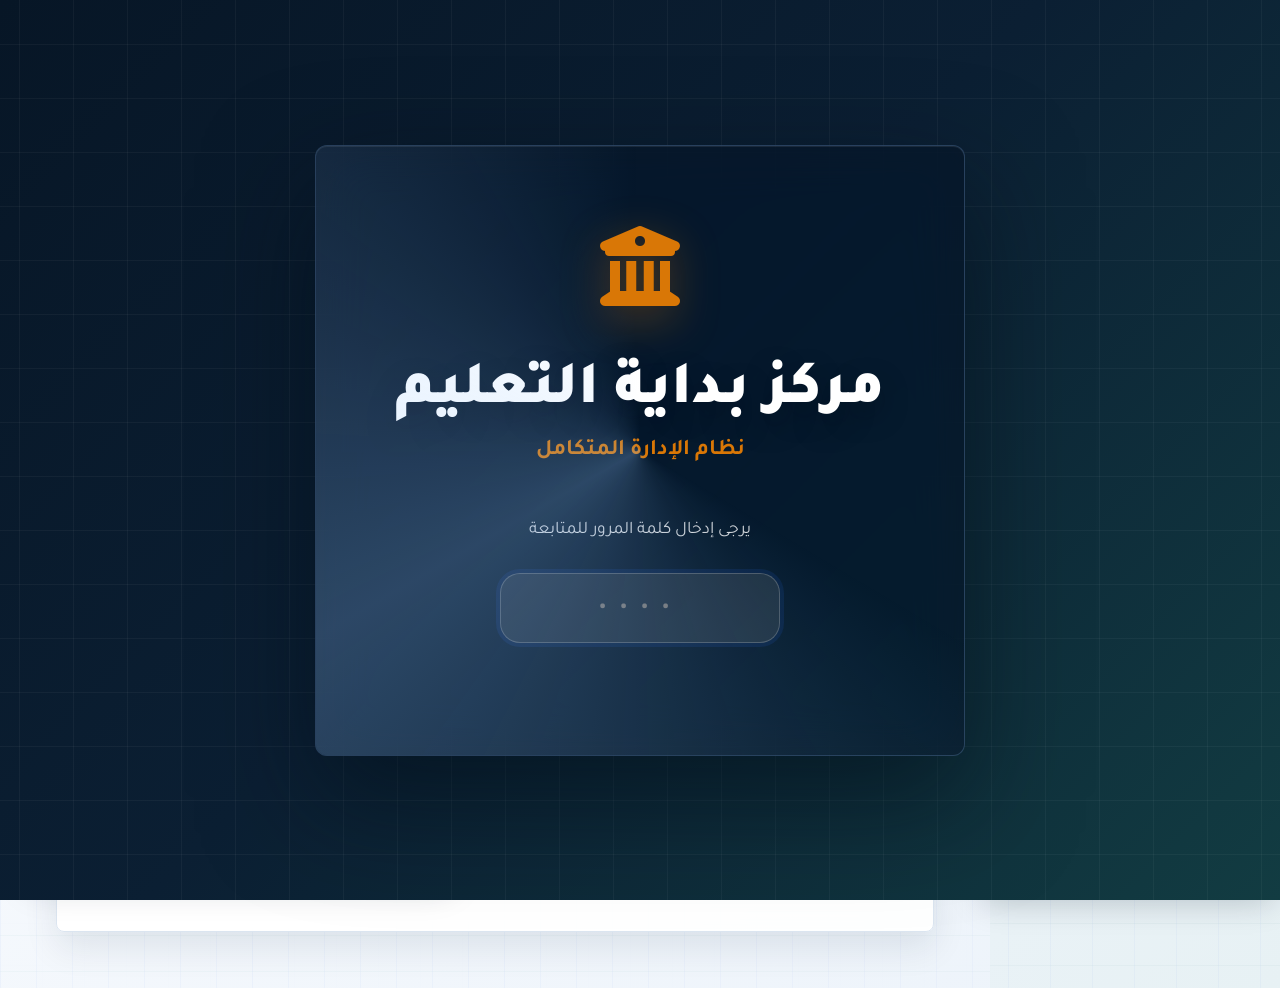
==== commit 088e7b7a: "Add files via upload" ====
--- a/index.html
+++ b/index.html
@@ -7,8 +7,8 @@
     <meta name="theme-color" content="#4f46e5">
     <meta name="mobile-web-app-capable" content="yes">
     <meta name="apple-mobile-web-app-capable" content="yes">
-    <meta name="apple-mobile-web-app-title" content="المهندس في الرياضيات">
-    <title>المهندس في الرياضيات | نظام الإدارة</title>
+    <meta name="apple-mobile-web-app-title" content="مركز بداية التعليم">
+    <title>مركز بداية التعليم | نظام الإدارة</title>
     <style>
         .search-results-dropdown {
             position: absolute;
@@ -103,7 +103,7 @@
                 <div class="splash-logo" style="margin-bottom: 1.5rem;">
                     <i class="fas fa-university"></i>
                 </div>
-                <h1 class="splash-title" id="splash-center-name">المهندس في الرياضيات</h1>
+                <h1 class="splash-title" id="splash-center-name">مركز بداية التعليم</h1>
                 <p class="splash-subtitle">نظام الإدارة المتكامل</p>
 
                 <div id="password-screen">
@@ -142,7 +142,7 @@
     <!-- Sidebar -->
     <aside class="sidebar" id="sidebar">
         <div class="logo">
-            <i class="fas fa-book-open"></i> <span id="nav-logo-name">المهندس في الرياضيات</span>
+            <i class="fas fa-book-open"></i> <span id="nav-logo-name">مركز بداية التعليم</span>
         </div>
         <div id="current-grade-badge"
             style="text-align: center; margin-bottom: 1.5rem; padding: 0.5rem; background: var(--bg-light); border-radius: 10px; font-weight: 700; color: var(--primary);">
@@ -2920,6 +2920,30 @@
             </div>
         </section>
 
+
+        <!-- ══ قسم القاعات الدراسية ══ -->
+        <section id="halls-section" style="display:none;" class="fade-in">
+            <div style="padding:0 0 2rem;">
+                <!-- Header -->
+                <div style="display:flex;justify-content:space-between;align-items:center;flex-wrap:wrap;gap:1rem;margin-bottom:1.5rem;">
+                    <div>
+                        <h2 style="margin:0;font-size:1.3rem;font-weight:800;color:var(--text-main);">
+                            <i class="fas fa-building" style="color:#8b5cf6;margin-left:8px;"></i> إدارة القاعات الدراسية
+                        </h2>
+                        <p style="margin:4px 0 0;font-size:0.85rem;color:var(--text-muted);">
+                            جدولة الحصص مع كشف التعارض التلقائي ومتابعة المدرسين
+                        </p>
+                    </div>
+                    <button onclick="HallsModule.openAddHallModal()"
+                        style="padding:0.7rem 1.4rem;background:linear-gradient(135deg,#8b5cf6,#6d28d9);color:white;border:none;border-radius:12px;font-weight:700;cursor:pointer;font-family:inherit;font-size:0.9rem;box-shadow:0 4px 12px rgba(139,92,246,0.3);">
+                        <i class="fas fa-plus"></i> قاعة جديدة
+                    </button>
+                </div>
+                <!-- Dynamic Content -->
+                <div id="halls-content"></div>
+            </div>
+        </section>
+
     </main>
 
     <!-- Student Entry Modal -->
@@ -3934,7 +3958,7 @@
                 </div>
                 <h1
                     style="font-size: 4rem; margin-bottom: 1rem; font-family: 'Outfit', sans-serif; letter-spacing: -1px; font-weight: 800;">
-                    المهندس في الرياضيات</h1>
+                    مركز بداية التعليم</h1>
                 <p
                     style="font-size: 1.4rem; opacity: 0.8; font-weight: 300; max-width: 600px; margin: 0 auto; line-height: 1.6;">
                     بوابتك الذكية لإدارة العملية التعليمية بأحدث تقنيات العصر الحديث</p>
@@ -4088,7 +4112,7 @@
                         </div>
 
                         <p style="font-size: 1.8rem; margin-bottom: 2.5rem; font-weight: 400;">يَسُر إدارة <strong
-                                id="cert-center-name" style="color:var(--primary); font-size: 2rem;">المهندس في الرياضيات</strong> أن
+                                id="cert-center-name" style="color:var(--primary); font-size: 2rem;">مركز بداية التعليم</strong> أن
                             تمنح
                             هذه
                             الشهادة لـ:</p>
@@ -4140,7 +4164,7 @@
                                 <p style="margin: 0; font-weight: 700; color: #1e293b;">توقيع المحاضر</p>
                                 <div id="cert-teacher-name"
                                     style="font-family: 'Dancing Script', cursive; font-size: 1.8rem; color: var(--primary); margin-top: 5px;">
-                                    المهندس في الرياضيات</div>
+                                    مركز بداية التعليم</div>
                             </div>
 
                             <div style="background: white; padding: 10px; border: 1px solid #eee; border-radius: 10px;">
@@ -4265,9 +4289,9 @@
         <script src="transfer-student.js?v=1"></script>
         <script src="receive-exams.js?v=1"></script>
         <script src="ai-exam-builder.js?v=1"></script>
-        <script src="teachers.js?v=1"></script>
+        <script src="teachers.js?v=2"></script>
         <script src="teachers-attendance.js?v=1"></script>
-        <script src="halls.js?v=1"></script>
+        <script src="halls.js?v=2"></script>
         <script src="canteen.js?v=1"></script>
         <!-- ملاحظة: تم إيقاف تحميل device-sync.js — كان يحتوي على نسخة قديمة ومختصرة
              من دوال المزامنة (رفع/استلام الطلاب والمدفوعات فقط، بدون باقي جداول
@@ -4635,7 +4659,7 @@
                         if (splash) splash.textContent = name;
                         const navLogo = document.getElementById('nav-logo-name');
                         if (navLogo) navLogo.textContent = name;
-                        document.title = name || 'المهندس في الرياضيات';
+                        document.title = name || 'مركز بداية التعليم';
                         const metaTitle = document.querySelector('meta[name="apple-mobile-web-app-title"]');
                         if (metaTitle) metaTitle.setAttribute('content', name);
                     }
